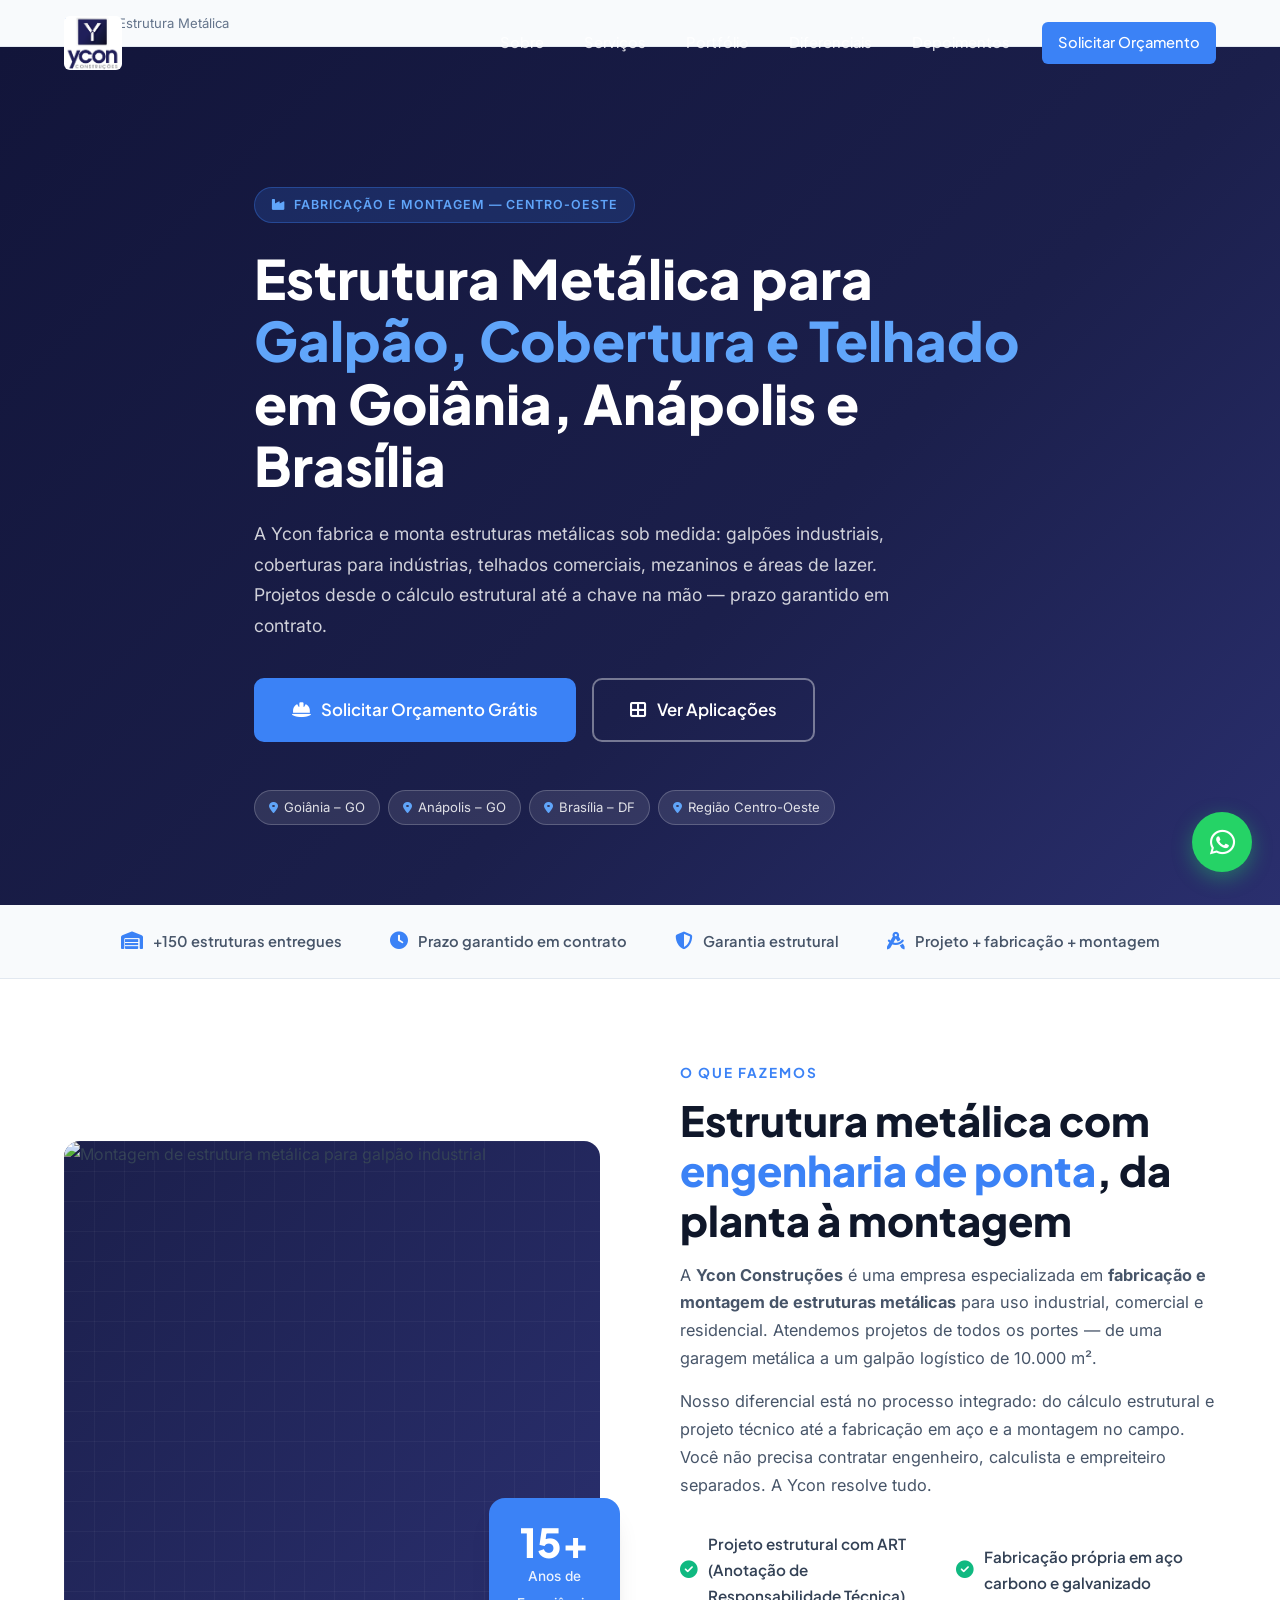
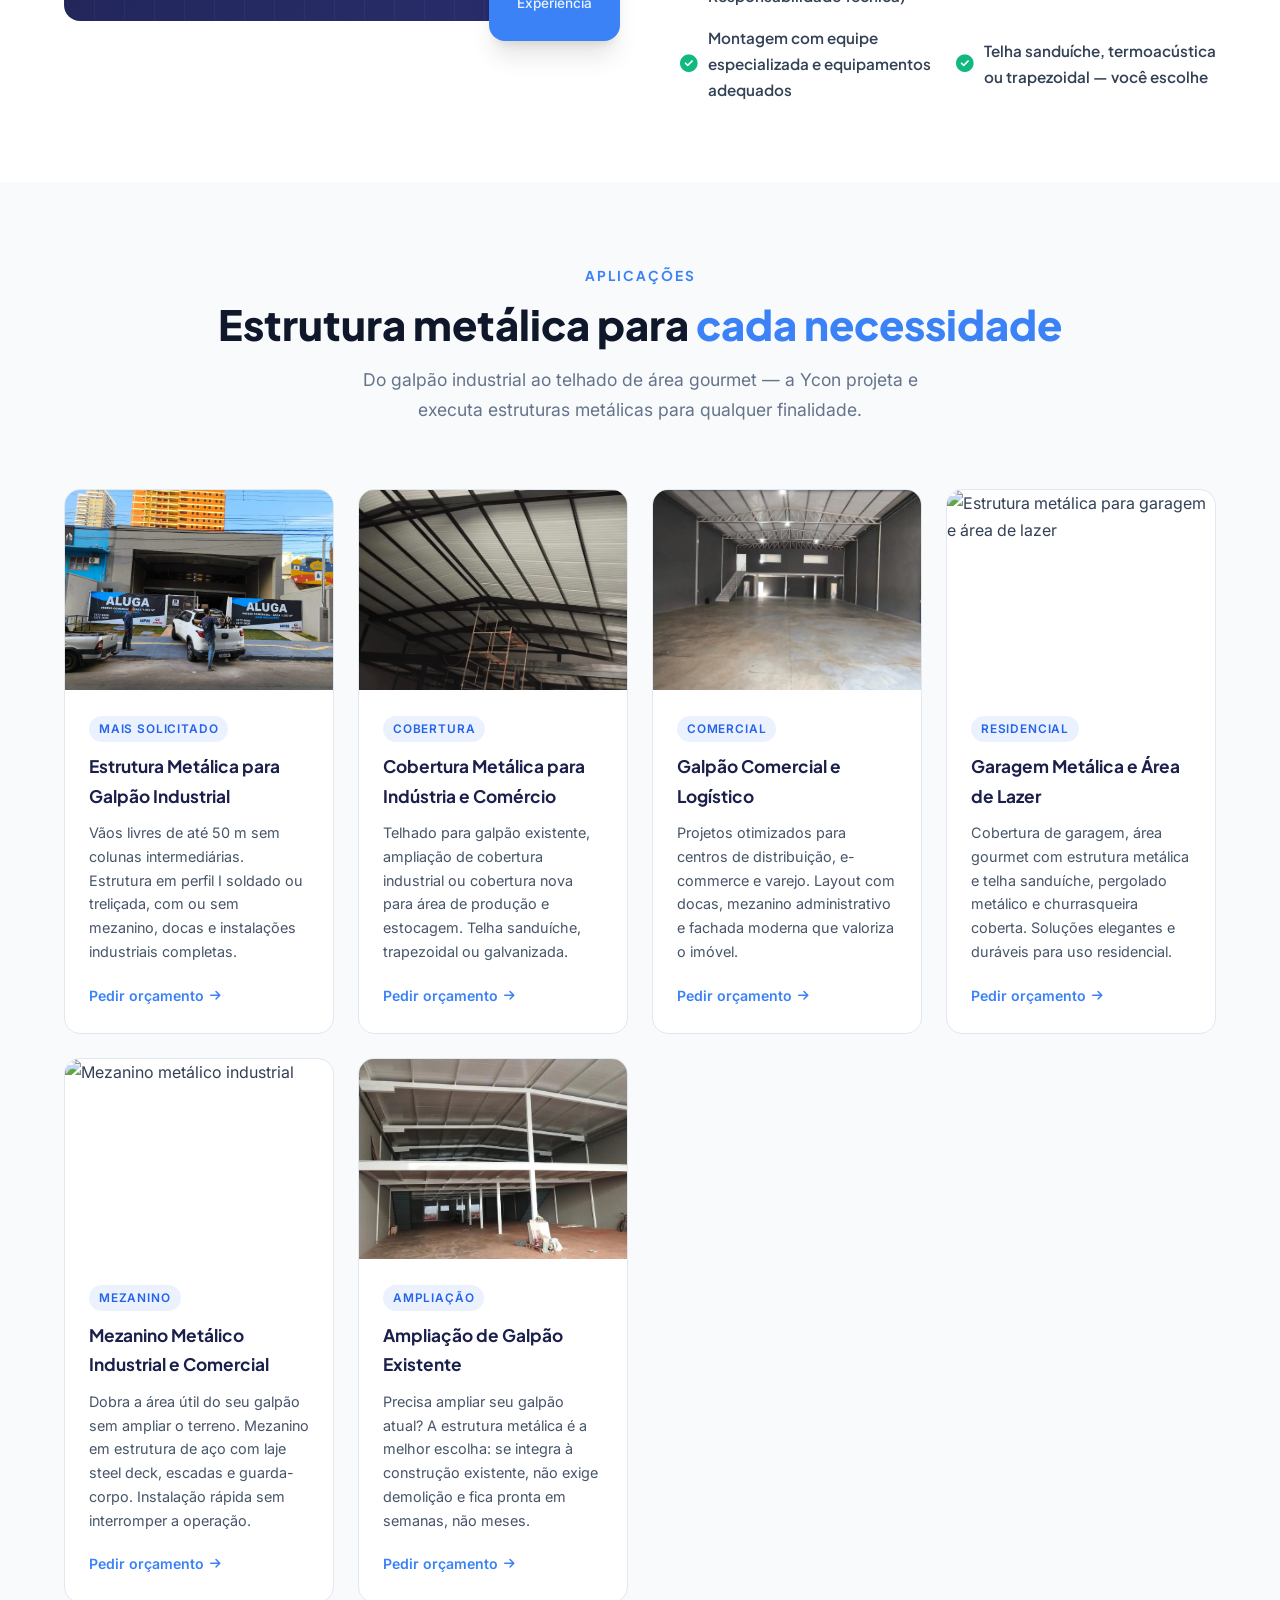
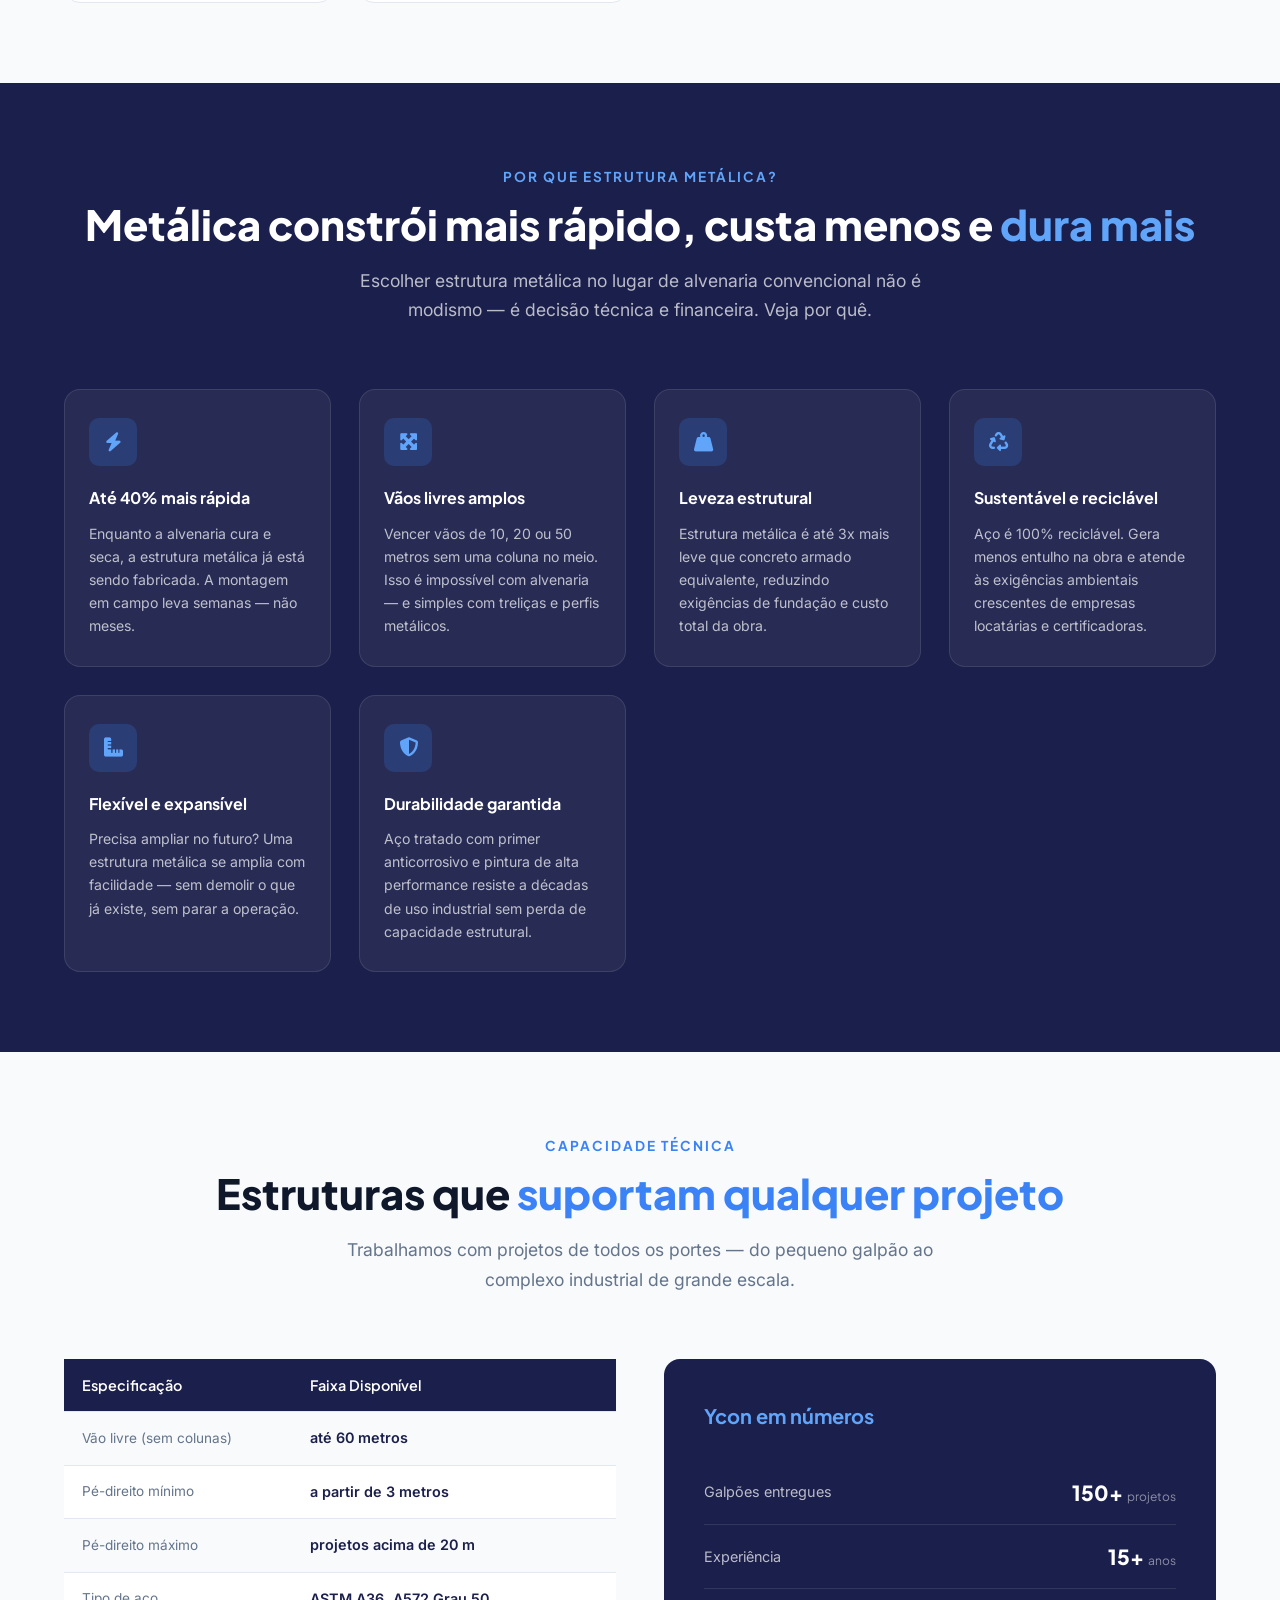
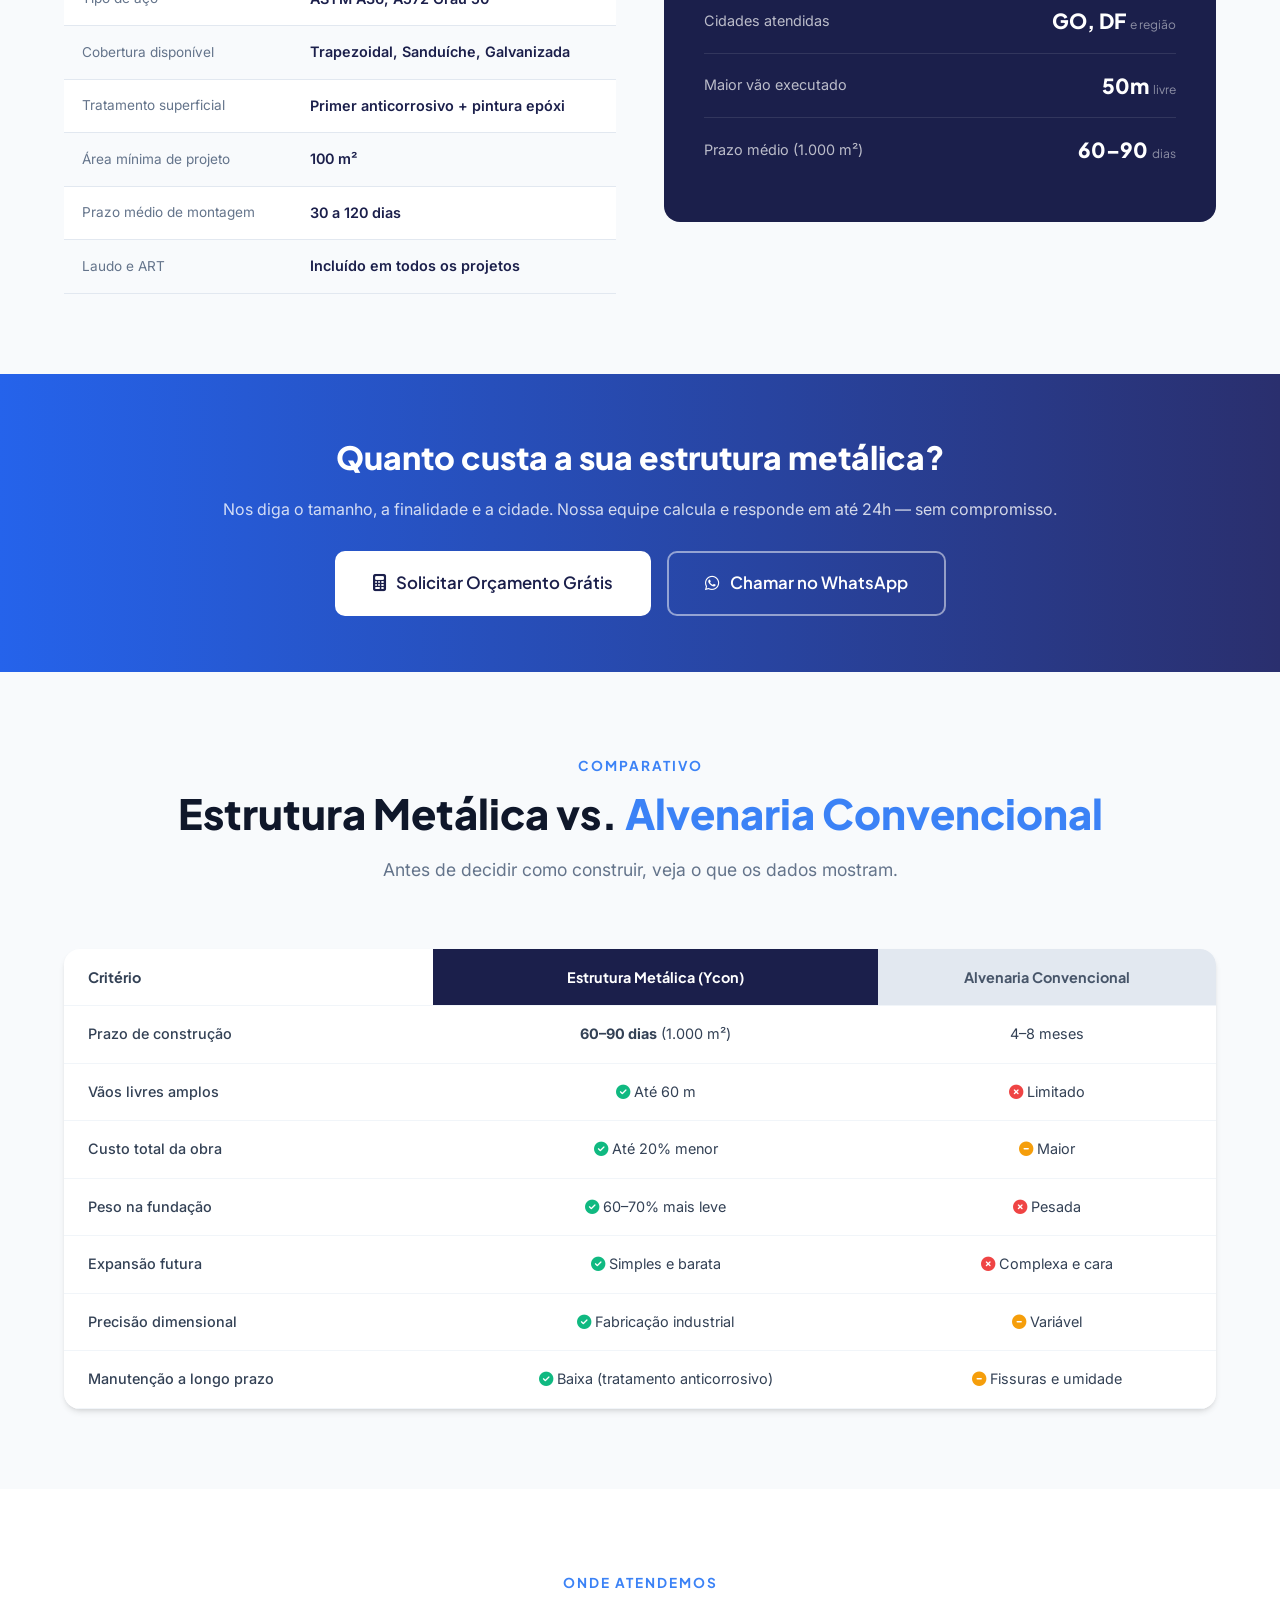
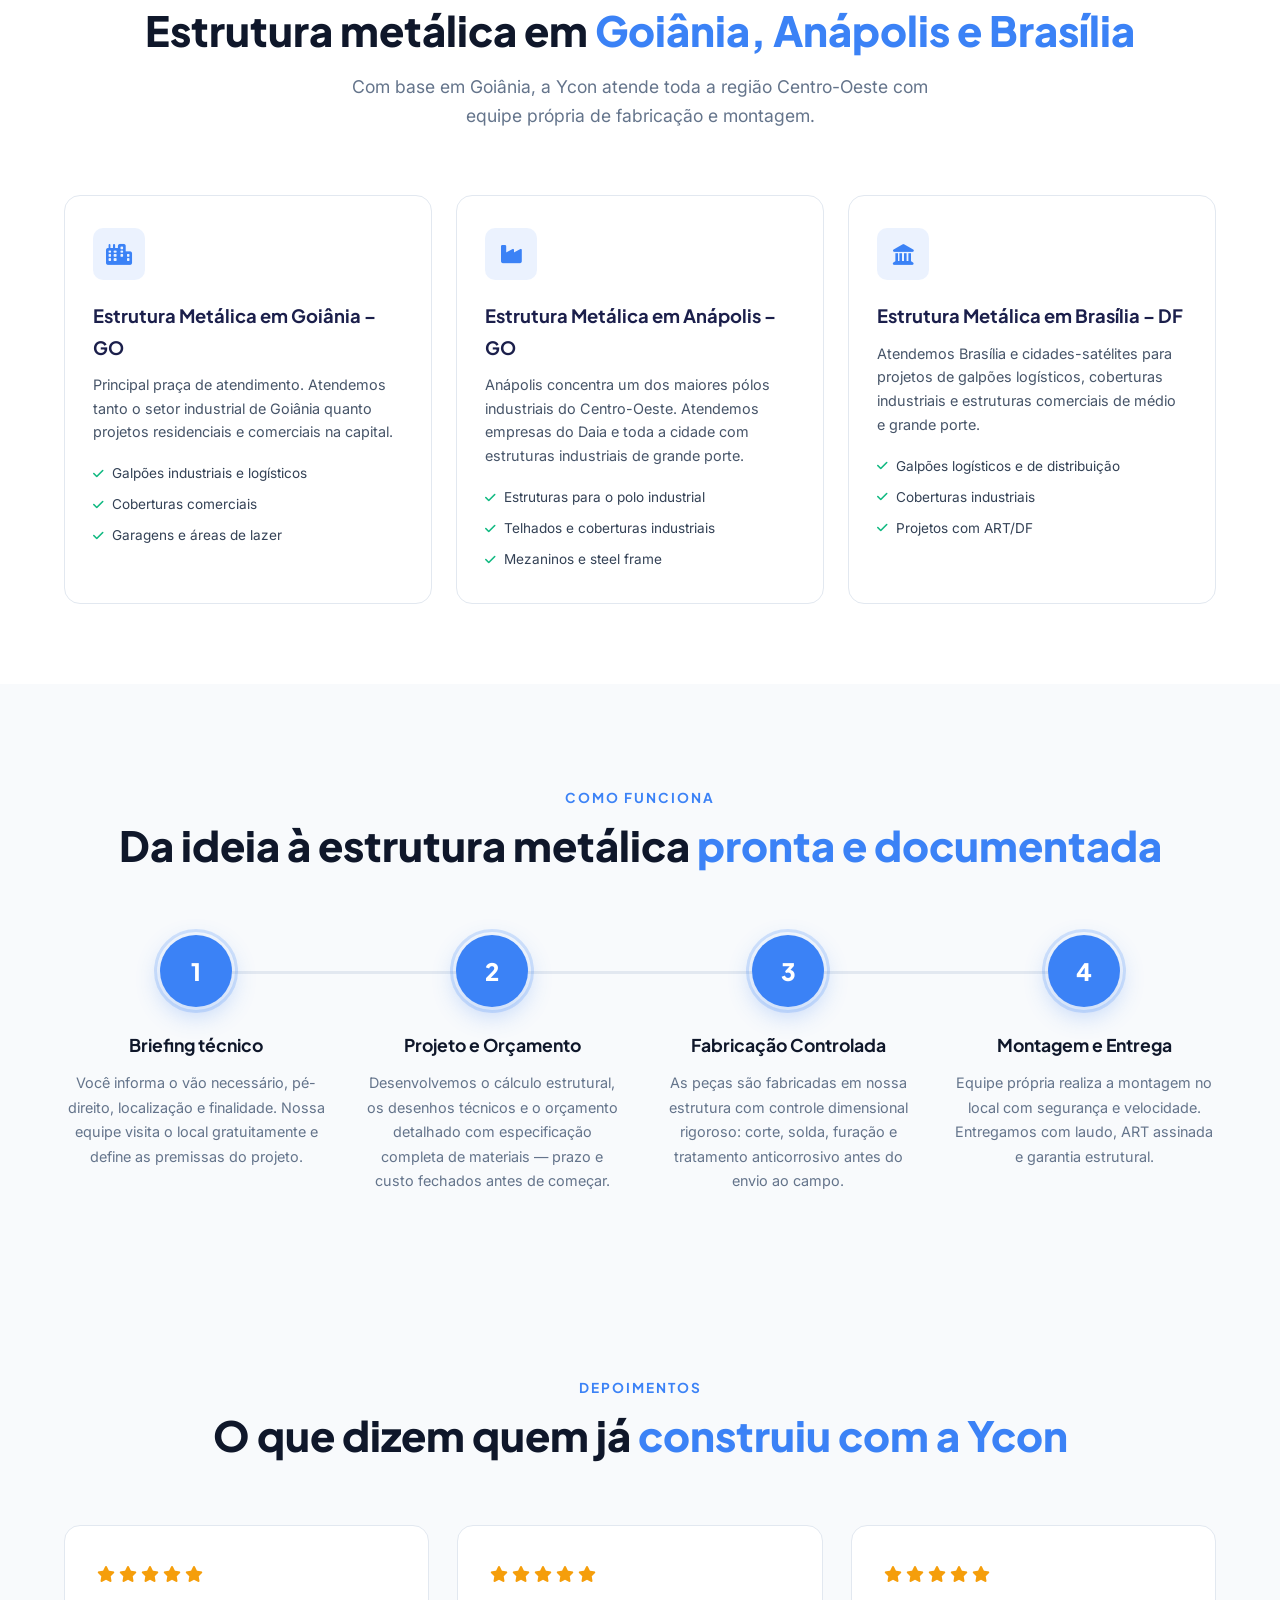
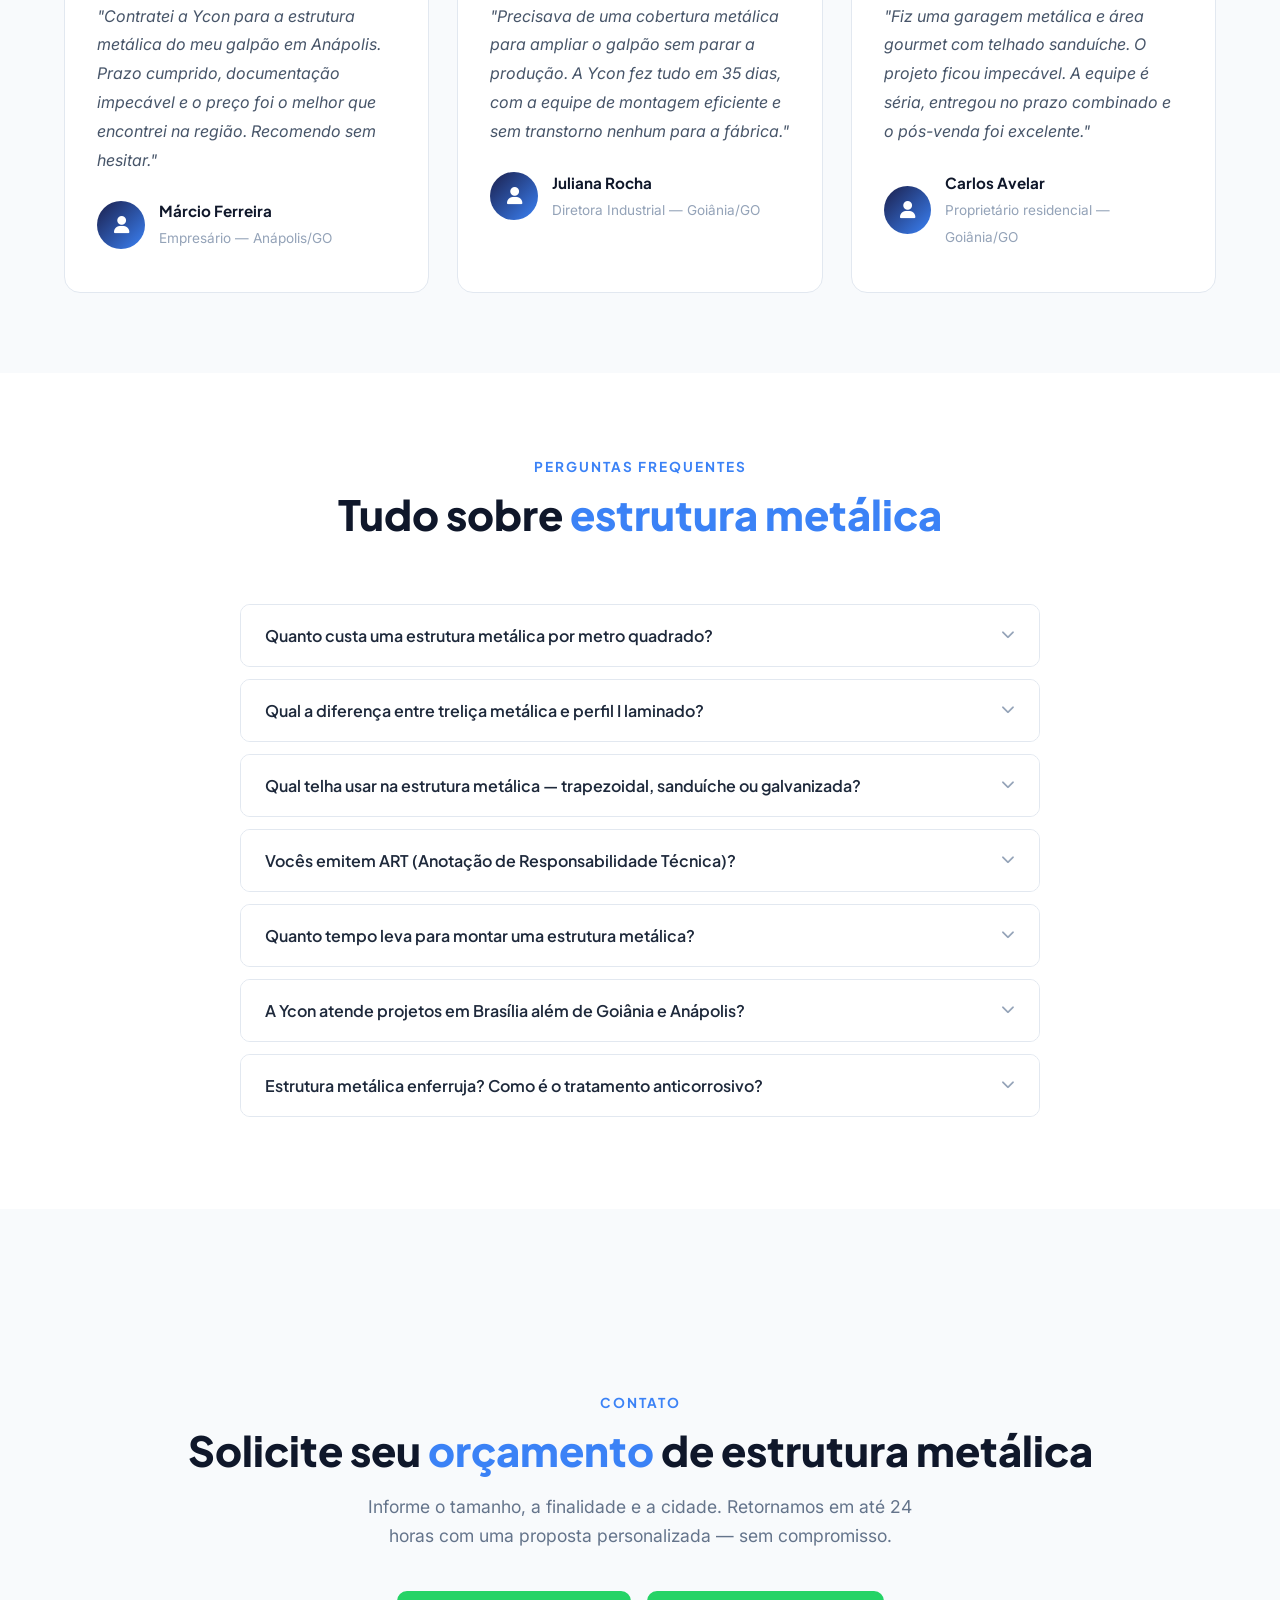
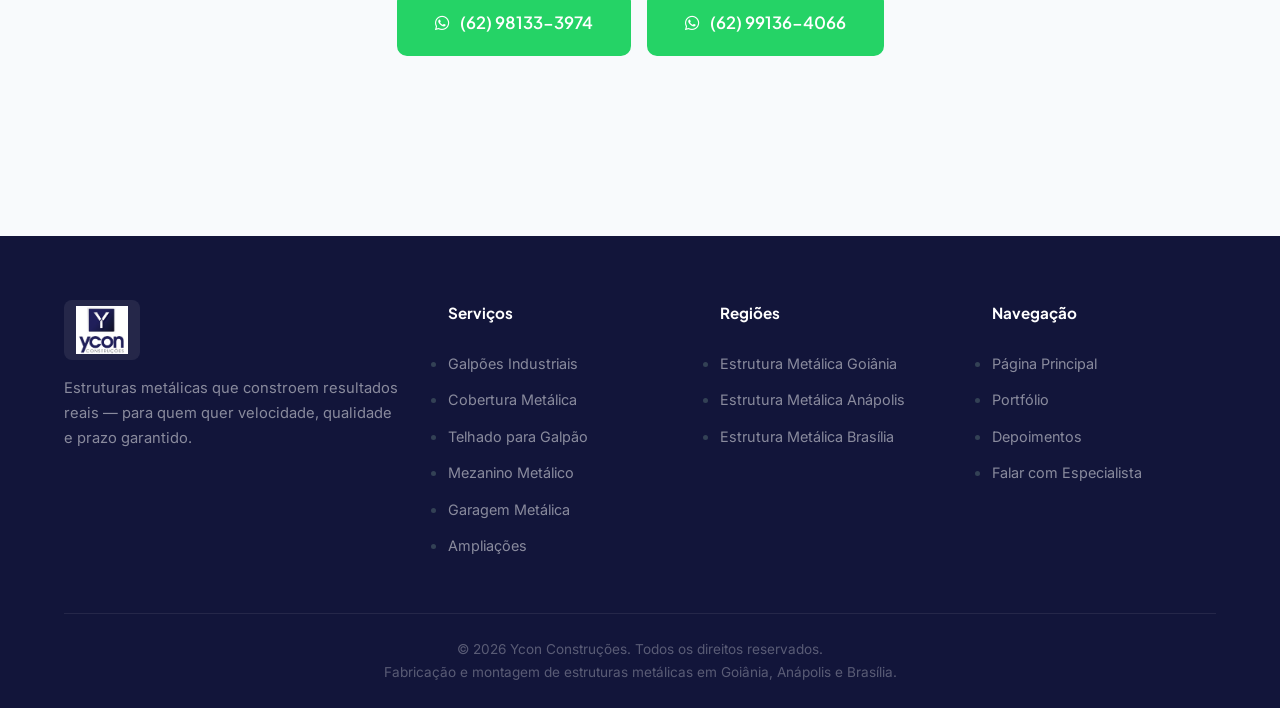
==== estruturas-metalicas.html @ 673a9446 "feat: adicionar página de estruturas metálicas otimizada para SEO/Ads e simplificar contato - Nova p" ====
<!DOCTYPE html>
<html lang="pt-BR">
<head>
  <meta charset="UTF-8">
  <meta name="viewport" content="width=device-width, initial-scale=1.0">

  <!-- SEO Primary -->
  <title>Estrutura Metálica em Goiânia e Anápolis | Galpões, Coberturas e Telhados | Ycon Construções</title>
  <meta name="description" content="Empresa especializada em estrutura metálica em Goiânia, Anápolis e Brasília. Fabricamos e montamos galpões, coberturas metálicas, telhados industriais e áreas de lazer. Orçamento grátis.">
  <meta name="keywords" content="estrutura metálica, estrutura metálica goiânia, estrutura metálica anápolis, estrutura metálica brasília, telhado para galpão, cobertura metálica, estrutura metálica galpão, estrutura metálica para cobertura, galpão de estrutura metálica, empresa de estruturas metálicas, fabricação de estruturas metálicas, steel frame goiania">
  <meta name="robots" content="index, follow">
  <link rel="canonical" href="https://yconconstrucoes.com.br/estruturas-metalicas">

  <!-- Open Graph -->
  <meta property="og:type" content="website">
  <meta property="og:title" content="Estrutura Metálica em Goiânia e Anápolis | Ycon Construções">
  <meta property="og:description" content="Especialistas em estrutura metálica para galpões, coberturas e telhados industriais. Atendemos Goiânia, Anápolis, Brasília e região. Solicite orçamento grátis.">
  <meta property="og:image" content="ycon-logo.jpeg">
  <meta property="og:locale" content="pt_BR">
  <meta property="og:url" content="https://yconconstrucoes.com.br/estruturas-metalicas">

  <!-- Schema.org LocalBusiness + Service -->
  <script type="application/ld+json">
  {
    "@context": "https://schema.org",
    "@graph": [
      {
        "@type": "LocalBusiness",
        "name": "Ycon Construções",
        "description": "Empresa especializada em fabricação e montagem de estruturas metálicas para galpões industriais, coberturas metálicas, telhados e áreas de lazer em Goiânia, Anápolis e Brasília.",
        "url": "https://yconconstrucoes.com.br",
        "telephone": "+556298133-3974",
        "email": "contato@yconconstrucoes.com.br",
        "address": {
          "@type": "PostalAddress",
          "addressLocality": "Goiânia",
          "addressRegion": "GO",
          "addressCountry": "BR"
        },
        "areaServed": ["Goiânia", "Anápolis", "Brasília", "Goiás"],
        "openingHours": "Mo-Fr 08:00-18:00",
        "sameAs": []
      },
      {
        "@type": "Service",
        "name": "Estrutura Metálica para Galpão",
        "provider": { "@type": "LocalBusiness", "name": "Ycon Construções" },
        "areaServed": ["Goiânia", "Anápolis", "Brasília"],
        "description": "Fabricação e montagem de estrutura metálica para galpões industriais, logísticos e comerciais."
      },
      {
        "@type": "FAQPage",
        "mainEntity": [
          {
            "@type": "Question",
            "name": "Quanto custa uma estrutura metálica por metro quadrado?",
            "acceptedAnswer": {
              "@type": "Answer",
              "text": "O custo varia conforme o vão livre, pé-direito, tipo de cobertura e região. Para galpões simples, o valor começa em torno de R$ 350/m², podendo chegar a R$ 800/m² para projetos com telha sanduíche, mezanino e instalações completas. Solicite um orçamento sem compromisso."
            }
          },
          {
            "@type": "Question",
            "name": "Quanto tempo leva para montar uma estrutura metálica?",
            "acceptedAnswer": {
              "@type": "Answer",
              "text": "A montagem de uma estrutura metálica é até 40% mais rápida que a alvenaria convencional. Um galpão de 1.000m² pode ficar pronto entre 60 e 90 dias, incluindo fundação, fabricação e montagem da estrutura, cobertura e instalações."
            }
          },
          {
            "@type": "Question",
            "name": "Vocês atendem Anápolis e Brasília além de Goiânia?",
            "acceptedAnswer": {
              "@type": "Answer",
              "text": "Sim. A Ycon atende Goiânia, Anápolis, Brasília e toda a região Centro-Oeste. Entre em contato para verificar a viabilidade do seu projeto."
            }
          }
        ]
      }
    ]
  }
  </script>

  <!-- Google Tag Manager -->
  <script>(function(w,d,s,l,i){w[l]=w[l]||[];w[l].push({'gtm.start':
  new Date().getTime(),event:'gtm.js'});var f=d.getElementsByTagName(s)[0],
  j=d.createElement(s),dl=l!='dataLayer'?'&l='+l:'';j.async=true;j.src=
  'https://www.googletagmanager.com/gtm.js?id='+i+dl;f.parentNode.insertBefore(j,f);
  })(window,document,'script','dataLayer','GTM-P7KS7FG7');</script>
  <!-- End Google Tag Manager -->

  <meta name="theme-color" content="#1B1F4B">
  <link rel="icon" type="image/jpeg" href="ycon-logo.jpeg">
  <link rel="apple-touch-icon" href="ycon-logo.jpeg">
  <link rel="preconnect" href="https://fonts.googleapis.com">
  <link rel="preconnect" href="https://fonts.gstatic.com" crossorigin>
  <link href="https://fonts.googleapis.com/css2?family=Inter:wght@300;400;500;600;700;800;900&family=Plus+Jakarta+Sans:wght@400;500;600;700;800&display=swap" rel="stylesheet">
  <link rel="stylesheet" href="https://cdnjs.cloudflare.com/ajax/libs/font-awesome/6.5.1/css/all.min.css">
  <link rel="stylesheet" href="styles.css">

  <style>
    /* ── Page-specific overrides ── */
    .em-hero {
      background: linear-gradient(135deg, var(--navy-dark) 0%, var(--navy) 60%, var(--navy-light) 100%);
      padding: 140px 0 80px;
      position: relative;
      overflow: hidden;
    }
    .em-hero::before {
      content: '';
      position: absolute;
      inset: 0;
      background: url('https://images.pexels.com/photos/1216589/pexels-photo-1216589.jpeg?auto=compress&cs=tinysrgb&w=1400') center/cover no-repeat;
      opacity: 0.18;
    }
    .em-hero__container {
      position: relative;
      z-index: 1;
      max-width: 820px;
    }
    .em-hero__eyebrow {
      display: inline-flex;
      align-items: center;
      gap: 8px;
      background: rgba(59,130,246,0.18);
      border: 1px solid rgba(59,130,246,0.35);
      color: var(--accent-light);
      font-size: 0.78rem;
      font-weight: 600;
      letter-spacing: 0.08em;
      text-transform: uppercase;
      padding: 6px 16px;
      border-radius: 100px;
      margin-bottom: 24px;
    }
    .em-hero__title {
      font-family: var(--font-primary);
      font-size: clamp(2rem, 5vw, 3.4rem);
      font-weight: 800;
      color: var(--white);
      line-height: 1.15;
      margin-bottom: 22px;
    }
    .em-hero__title .accent { color: var(--accent-light); }
    .em-hero__sub {
      font-size: 1.1rem;
      color: rgba(255,255,255,0.8);
      max-width: 640px;
      margin-bottom: 36px;
      line-height: 1.75;
    }
    .em-hero__actions { display: flex; gap: 16px; flex-wrap: wrap; margin-bottom: 48px; }
    .em-hero__geo {
      display: flex;
      gap: 8px;
      flex-wrap: wrap;
    }
    .em-hero__geo-tag {
      display: inline-flex;
      align-items: center;
      gap: 6px;
      background: rgba(255,255,255,0.1);
      border: 1px solid rgba(255,255,255,0.2);
      color: rgba(255,255,255,0.85);
      font-size: 0.82rem;
      padding: 5px 14px;
      border-radius: 100px;
    }
    .em-hero__geo-tag i { color: var(--accent-light); font-size: 0.75rem; }

    /* Breadcrumb */
    .breadcrumb {
      background: var(--gray-50);
      border-bottom: 1px solid var(--gray-200);
      padding: 12px 0;
    }
    .breadcrumb__list {
      display: flex;
      align-items: center;
      gap: 8px;
      list-style: none;
      font-size: 0.82rem;
      color: var(--gray-500);
    }
    .breadcrumb__list a { color: var(--accent); }
    .breadcrumb__list li:not(:last-child)::after {
      content: '/';
      margin-left: 8px;
      color: var(--gray-300);
    }

    /* Applications grid */
    .em-apps__grid {
      display: grid;
      grid-template-columns: repeat(auto-fit, minmax(260px, 1fr));
      gap: 24px;
      margin-top: 48px;
    }
    .em-app-card {
      background: var(--white);
      border: 1px solid var(--gray-200);
      border-radius: var(--radius-lg);
      overflow: hidden;
      transition: box-shadow var(--transition), transform var(--transition);
    }
    .em-app-card:hover {
      box-shadow: var(--shadow-xl);
      transform: translateY(-4px);
    }
    .em-app-card__img {
      height: 200px;
      overflow: hidden;
    }
    .em-app-card__img img {
      width: 100%;
      height: 100%;
      object-fit: cover;
      transition: transform 0.5s ease;
    }
    .em-app-card:hover .em-app-card__img img { transform: scale(1.06); }
    .em-app-card__body { padding: 24px; }
    .em-app-card__tag {
      display: inline-block;
      background: rgba(59,130,246,0.1);
      color: var(--accent-dark);
      font-size: 0.74rem;
      font-weight: 600;
      text-transform: uppercase;
      letter-spacing: 0.07em;
      padding: 3px 10px;
      border-radius: 100px;
      margin-bottom: 10px;
    }
    .em-app-card__title {
      font-family: var(--font-primary);
      font-size: 1.08rem;
      font-weight: 700;
      color: var(--navy);
      margin-bottom: 10px;
    }
    .em-app-card__text { font-size: 0.9rem; color: var(--gray-600); line-height: 1.65; margin-bottom: 18px; }
    .em-app-card__link {
      display: inline-flex;
      align-items: center;
      gap: 6px;
      font-size: 0.88rem;
      font-weight: 600;
      color: var(--accent);
    }
    .em-app-card__link i { font-size: 0.75rem; transition: transform var(--transition); }
    .em-app-card:hover .em-app-card__link i { transform: translateX(4px); }

    /* Specs table */
    .em-specs {
      background: var(--gray-50);
      padding: 80px 0;
    }
    .em-specs__grid {
      display: grid;
      grid-template-columns: 1fr 1fr;
      gap: 48px;
      align-items: start;
      margin-top: 48px;
    }
    @media (max-width: 768px) { .em-specs__grid { grid-template-columns: 1fr; } }
    .em-specs__table { width: 100%; border-collapse: collapse; }
    .em-specs__table th, .em-specs__table td {
      text-align: left;
      padding: 14px 18px;
      font-size: 0.9rem;
      border-bottom: 1px solid var(--gray-200);
    }
    .em-specs__table th {
      background: var(--navy);
      color: var(--white);
      font-family: var(--font-primary);
      font-weight: 600;
    }
    .em-specs__table tr:nth-child(even) td { background: var(--white); }
    .em-specs__table td:first-child { color: var(--gray-500); font-size: 0.85rem; }
    .em-specs__table td:last-child { font-weight: 600; color: var(--navy); }
    .em-specs__visual {
      background: var(--navy);
      border-radius: var(--radius-lg);
      padding: 40px;
      color: var(--white);
    }
    .em-specs__visual-title {
      font-family: var(--font-primary);
      font-size: 1.25rem;
      font-weight: 700;
      margin-bottom: 28px;
      color: var(--accent-light);
    }
    .em-specs__stat-row {
      display: flex;
      align-items: center;
      justify-content: space-between;
      padding: 14px 0;
      border-bottom: 1px solid rgba(255,255,255,0.1);
    }
    .em-specs__stat-row:last-child { border-bottom: none; }
    .em-specs__stat-label { font-size: 0.9rem; color: rgba(255,255,255,0.7); }
    .em-specs__stat-value { font-family: var(--font-primary); font-size: 1.3rem; font-weight: 800; color: var(--white); }
    .em-specs__stat-value span { font-size: 0.75rem; font-weight: 400; color: rgba(255,255,255,0.5); }

    /* Geo section */
    .em-geo {
      padding: 80px 0;
    }
    .em-geo__grid {
      display: grid;
      grid-template-columns: repeat(3, 1fr);
      gap: 24px;
      margin-top: 48px;
    }
    @media (max-width: 768px) {
      .em-geo__grid { grid-template-columns: 1fr; }
    }
    .em-geo-card {
      background: var(--white);
      border: 1px solid var(--gray-200);
      border-radius: var(--radius-lg);
      padding: 32px 28px;
      transition: box-shadow var(--transition), border-color var(--transition);
    }
    .em-geo-card:hover { box-shadow: var(--shadow-lg); border-color: var(--accent); }
    .em-geo-card__icon {
      width: 52px;
      height: 52px;
      background: rgba(59,130,246,0.1);
      border-radius: var(--radius-md);
      display: flex;
      align-items: center;
      justify-content: center;
      margin-bottom: 20px;
    }
    .em-geo-card__icon i { font-size: 1.3rem; color: var(--accent); }
    .em-geo-card__city {
      font-family: var(--font-primary);
      font-size: 1.15rem;
      font-weight: 700;
      color: var(--navy);
      margin-bottom: 10px;
    }
    .em-geo-card__text { font-size: 0.9rem; color: var(--gray-600); line-height: 1.65; }
    .em-geo-card__services {
      margin-top: 18px;
      display: flex;
      flex-direction: column;
      gap: 8px;
    }
    .em-geo-card__service {
      display: flex;
      align-items: center;
      gap: 8px;
      font-size: 0.85rem;
      color: var(--gray-700);
    }
    .em-geo-card__service i { color: var(--success); font-size: 0.75rem; }

    /* Why metal section */
    .em-why {
      background: var(--navy);
      padding: 80px 0;
      color: var(--white);
    }
    .em-why .section-title { color: var(--white); }
    .em-why .section-label { color: var(--accent-light); }
    .em-why__grid {
      display: grid;
      grid-template-columns: repeat(auto-fit, minmax(220px, 1fr));
      gap: 28px;
      margin-top: 48px;
    }
    .em-why-item {
      background: rgba(255,255,255,0.06);
      border: 1px solid rgba(255,255,255,0.1);
      border-radius: var(--radius-lg);
      padding: 28px 24px;
      transition: background var(--transition);
    }
    .em-why-item:hover { background: rgba(255,255,255,0.1); }
    .em-why-item__icon {
      width: 48px;
      height: 48px;
      background: rgba(59,130,246,0.2);
      border-radius: var(--radius-md);
      display: flex;
      align-items: center;
      justify-content: center;
      margin-bottom: 18px;
    }
    .em-why-item__icon i { color: var(--accent-light); font-size: 1.2rem; }
    .em-why-item__title { font-family: var(--font-primary); font-size: 1rem; font-weight: 700; margin-bottom: 10px; color: var(--white); }
    .em-why-item__text { font-size: 0.88rem; color: rgba(255,255,255,0.7); line-height: 1.65; }

    /* Comparison */
    .em-compare {
      padding: 80px 0;
      background: var(--gray-50);
    }
    .em-compare__table-wrap { overflow-x: auto; margin-top: 48px; border-radius: var(--radius-lg); box-shadow: var(--shadow-md); }
    .em-compare__table { width: 100%; border-collapse: collapse; background: var(--white); }
    .em-compare__table th, .em-compare__table td {
      padding: 16px 24px;
      text-align: center;
      border-bottom: 1px solid var(--gray-100);
      font-size: 0.9rem;
    }
    .em-compare__table th { font-family: var(--font-primary); font-weight: 700; }
    .em-compare__table td:first-child { text-align: left; font-weight: 500; color: var(--gray-700); }
    .em-compare__table thead th:nth-child(2) { background: var(--navy); color: var(--white); }
    .em-compare__table thead th:nth-child(3) { background: var(--gray-200); color: var(--gray-600); }
    .em-compare__table tbody tr:hover td { background: var(--gray-50); }
    .icon-yes { color: var(--success); }
    .icon-no { color: #EF4444; }
    .icon-partial { color: var(--warning); }

    /* FAQ page-specific */
    .em-faq { padding: 80px 0; }

    /* Inline CTA band */
    .em-cta-mid {
      background: linear-gradient(90deg, var(--accent-dark), var(--navy-light));
      padding: 56px 0;
      text-align: center;
    }
    .em-cta-mid__title {
      font-family: var(--font-primary);
      font-size: clamp(1.4rem, 3vw, 2rem);
      font-weight: 800;
      color: var(--white);
      margin-bottom: 12px;
    }
    .em-cta-mid__sub { color: rgba(255,255,255,0.8); font-size: 1rem; margin-bottom: 28px; }
    .em-cta-mid__actions { display: flex; gap: 16px; justify-content: center; flex-wrap: wrap; }
  </style>
</head>
<body>
  <!-- Google Tag Manager (noscript) -->
  <noscript><iframe src="https://www.googletagmanager.com/ns.html?id=GTM-P7KS7FG7"
  height="0" width="0" style="display:none;visibility:hidden"></iframe></noscript>

  <!-- Header -->
  <header class="header" id="header">
    <div class="container header__container">
      <a href="index.html" class="header__logo">
        <img src="ycon-logo.jpeg" alt="Ycon Construções" class="header__logo-img">
      </a>
      <nav class="header__nav" id="nav">
        <a href="index.html#sobre" class="header__link">Sobre</a>
        <a href="index.html#servicos" class="header__link">Serviços</a>
        <a href="index.html#portfolio" class="header__link">Portfólio</a>
        <a href="index.html#diferenciais" class="header__link">Diferenciais</a>
        <a href="index.html#depoimentos" class="header__link">Depoimentos</a>
        <a href="#contato" class="header__link header__link--cta">Solicitar Orçamento</a>
      </nav>
      <button class="header__menu-btn" id="menuBtn" aria-label="Abrir menu">
        <span></span><span></span><span></span>
      </button>
    </div>
  </header>

  <!-- Breadcrumb -->
  <nav class="breadcrumb" aria-label="Navegação estrutural">
    <div class="container">
      <ol class="breadcrumb__list">
        <li><a href="index.html">Início</a></li>
        <li>Estrutura Metálica</li>
      </ol>
    </div>
  </nav>

  <!-- Hero -->
  <section class="em-hero">
    <div class="container em-hero__container">
      <span class="em-hero__eyebrow">
        <i class="fas fa-industry"></i>
        Fabricação e Montagem — Centro-Oeste
      </span>
      <h1 class="em-hero__title">
        Estrutura Metálica para <span class="accent">Galpão, Cobertura e Telhado</span> em Goiânia, Anápolis e Brasília
      </h1>
      <p class="em-hero__sub">
        A Ycon fabrica e monta estruturas metálicas sob medida: galpões industriais, coberturas para indústrias, telhados comerciais, mezaninos e áreas de lazer. Projetos desde o cálculo estrutural até a chave na mão — prazo garantido em contrato.
      </p>
      <div class="em-hero__actions">
        <a href="#contato" class="btn btn--primary btn--lg">
          <i class="fas fa-hard-hat"></i> Solicitar Orçamento Grátis
        </a>
        <a href="#aplicacoes" class="btn btn--outline btn--lg" style="border-color:rgba(255,255,255,0.4);color:#fff;">
          <i class="fas fa-th-large"></i> Ver Aplicações
        </a>
      </div>
      <div class="em-hero__geo">
        <span class="em-hero__geo-tag"><i class="fas fa-map-marker-alt"></i> Goiânia – GO</span>
        <span class="em-hero__geo-tag"><i class="fas fa-map-marker-alt"></i> Anápolis – GO</span>
        <span class="em-hero__geo-tag"><i class="fas fa-map-marker-alt"></i> Brasília – DF</span>
        <span class="em-hero__geo-tag"><i class="fas fa-map-marker-alt"></i> Região Centro-Oeste</span>
      </div>
    </div>
  </section>

  <!-- Proof bar -->
  <section class="proof-bar">
    <div class="container">
      <div class="proof-bar__content">
        <div class="proof-bar__item">
          <i class="fas fa-warehouse"></i>
          <span>+150 estruturas entregues</span>
        </div>
        <div class="proof-bar__item">
          <i class="fas fa-clock"></i>
          <span>Prazo garantido em contrato</span>
        </div>
        <div class="proof-bar__item">
          <i class="fas fa-shield-alt"></i>
          <span>Garantia estrutural</span>
        </div>
        <div class="proof-bar__item">
          <i class="fas fa-drafting-compass"></i>
          <span>Projeto + fabricação + montagem</span>
        </div>
      </div>
    </div>
  </section>

  <!-- Intro editorial -->
  <section class="about" id="sobre-estrutura" style="padding: 80px 0;">
    <div class="container about__container">
      <div class="about__image">
        <div class="about__image-wrapper">
          <div class="about__image-placeholder">
            <img
              src="https://images.pexels.com/photos/2760241/pexels-photo-2760241.jpeg?auto=compress&cs=tinysrgb&w=800"
              alt="Montagem de estrutura metálica para galpão industrial"
              class="about__real-img"
              loading="lazy"
            >
          </div>
          <div class="about__experience-badge">
            <strong>15+</strong>
            <span>Anos de<br>Experiência</span>
          </div>
        </div>
      </div>
      <div class="about__content">
        <span class="section-label">O que fazemos</span>
        <h2 class="section-title">Estrutura metálica com <span class="text-accent">engenharia de ponta</span>, da planta à montagem</h2>
        <p class="about__text">
          A <strong>Ycon Construções</strong> é uma empresa especializada em <strong>fabricação e montagem de estruturas metálicas</strong> para uso industrial, comercial e residencial. Atendemos projetos de todos os portes — de uma garagem metálica a um galpão logístico de 10.000 m².
        </p>
        <p class="about__text">
          Nosso diferencial está no processo integrado: do cálculo estrutural e projeto técnico até a fabricação em aço e a montagem no campo. Você não precisa contratar engenheiro, calculista e empreiteiro separados. A Ycon resolve tudo.
        </p>
        <div class="about__features">
          <div class="about__feature">
            <i class="fas fa-check-circle"></i>
            <span>Projeto estrutural com ART (Anotação de Responsabilidade Técnica)</span>
          </div>
          <div class="about__feature">
            <i class="fas fa-check-circle"></i>
            <span>Fabricação própria em aço carbono e galvanizado</span>
          </div>
          <div class="about__feature">
            <i class="fas fa-check-circle"></i>
            <span>Montagem com equipe especializada e equipamentos adequados</span>
          </div>
          <div class="about__feature">
            <i class="fas fa-check-circle"></i>
            <span>Telha sanduíche, termoacústica ou trapezoidal — você escolhe</span>
          </div>
        </div>
      </div>
    </div>
  </section>

  <!-- Applications -->
  <section id="aplicacoes" style="padding: 80px 0; background: var(--gray-50);">
    <div class="container">
      <div class="section-header">
        <span class="section-label">Aplicações</span>
        <h2 class="section-title">Estrutura metálica para <span class="text-accent">cada necessidade</span></h2>
        <p class="section-subtitle">Do galpão industrial ao telhado de área gourmet — a Ycon projeta e executa estruturas metálicas para qualquer finalidade.</p>
      </div>
      <div class="em-apps__grid">

        <article class="em-app-card">
          <div class="em-app-card__img">
            <img
              src="Imagens Obras/WhatsApp-Image-2026-04-16-at-16.19.30-_1_.webp"
              alt="Estrutura metálica para galpão industrial"
              loading="lazy"
            >
          </div>
          <div class="em-app-card__body">
            <span class="em-app-card__tag">Mais Solicitado</span>
            <h3 class="em-app-card__title">Estrutura Metálica para Galpão Industrial</h3>
            <p class="em-app-card__text">Vãos livres de até 50 m sem colunas intermediárias. Estrutura em perfil I soldado ou treliçada, com ou sem mezanino, docas e instalações industriais completas.</p>
            <a href="#contato" class="em-app-card__link">Pedir orçamento <i class="fas fa-arrow-right"></i></a>
          </div>
        </article>

        <article class="em-app-card">
          <div class="em-app-card__img">
            <img
              src="Imagens Obras/WhatsApp-Image-2026-04-16-at-16.27.30.webp"
              alt="Cobertura metálica industrial com telha sanduíche"
              loading="lazy"
            >
          </div>
          <div class="em-app-card__body">
            <span class="em-app-card__tag">Cobertura</span>
            <h3 class="em-app-card__title">Cobertura Metálica para Indústria e Comércio</h3>
            <p class="em-app-card__text">Telhado para galpão existente, ampliação de cobertura industrial ou cobertura nova para área de produção e estocagem. Telha sanduíche, trapezoidal ou galvanizada.</p>
            <a href="#contato" class="em-app-card__link">Pedir orçamento <i class="fas fa-arrow-right"></i></a>
          </div>
        </article>

        <article class="em-app-card">
          <div class="em-app-card__img">
            <img
              src="Imagens Obras/WhatsApp-Image-2026-04-16-at-16.21.41-_1_.webp"
              alt="Estrutura metálica para galpão comercial"
              loading="lazy"
            >
          </div>
          <div class="em-app-card__body">
            <span class="em-app-card__tag">Comercial</span>
            <h3 class="em-app-card__title">Galpão Comercial e Logístico</h3>
            <p class="em-app-card__text">Projetos otimizados para centros de distribuição, e-commerce e varejo. Layout com docas, mezanino administrativo e fachada moderna que valoriza o imóvel.</p>
            <a href="#contato" class="em-app-card__link">Pedir orçamento <i class="fas fa-arrow-right"></i></a>
          </div>
        </article>

        <article class="em-app-card">
          <div class="em-app-card__img">
            <img
              src="https://images.pexels.com/photos/1267338/pexels-photo-1267338.jpeg?auto=compress&cs=tinysrgb&w=600"
              alt="Estrutura metálica para garagem e área de lazer"
              loading="lazy"
            >
          </div>
          <div class="em-app-card__body">
            <span class="em-app-card__tag">Residencial</span>
            <h3 class="em-app-card__title">Garagem Metálica e Área de Lazer</h3>
            <p class="em-app-card__text">Cobertura de garagem, área gourmet com estrutura metálica e telha sanduíche, pergolado metálico e churrasqueira coberta. Soluções elegantes e duráveis para uso residencial.</p>
            <a href="#contato" class="em-app-card__link">Pedir orçamento <i class="fas fa-arrow-right"></i></a>
          </div>
        </article>

        <article class="em-app-card">
          <div class="em-app-card__img">
            <img
              src="https://images.pexels.com/photos/323705/pexels-photo-323705.jpeg?auto=compress&cs=tinysrgb&w=600"
              alt="Mezanino metálico industrial"
              loading="lazy"
            >
          </div>
          <div class="em-app-card__body">
            <span class="em-app-card__tag">Mezanino</span>
            <h3 class="em-app-card__title">Mezanino Metálico Industrial e Comercial</h3>
            <p class="em-app-card__text">Dobra a área útil do seu galpão sem ampliar o terreno. Mezanino em estrutura de aço com laje steel deck, escadas e guarda-corpo. Instalação rápida sem interromper a operação.</p>
            <a href="#contato" class="em-app-card__link">Pedir orçamento <i class="fas fa-arrow-right"></i></a>
          </div>
        </article>

        <article class="em-app-card">
          <div class="em-app-card__img">
            <img
              src="Imagens Obras/WhatsApp-Image-2026-04-16-at-16.27.54.webp"
              alt="Ampliação e reforma de estrutura metálica existente"
              loading="lazy"
            >
          </div>
          <div class="em-app-card__body">
            <span class="em-app-card__tag">Ampliação</span>
            <h3 class="em-app-card__title">Ampliação de Galpão Existente</h3>
            <p class="em-app-card__text">Precisa ampliar seu galpão atual? A estrutura metálica é a melhor escolha: se integra à construção existente, não exige demolição e fica pronta em semanas, não meses.</p>
            <a href="#contato" class="em-app-card__link">Pedir orçamento <i class="fas fa-arrow-right"></i></a>
          </div>
        </article>

      </div>
    </div>
  </section>

  <!-- Why metal section -->
  <section class="em-why">
    <div class="container">
      <div class="section-header">
        <span class="section-label">Por que estrutura metálica?</span>
        <h2 class="section-title" style="color:var(--white);">Metálica constrói mais rápido, custa menos e <span style="color:var(--accent-light);">dura mais</span></h2>
        <p class="section-subtitle" style="color:rgba(255,255,255,0.7);">Escolher estrutura metálica no lugar de alvenaria convencional não é modismo — é decisão técnica e financeira. Veja por quê.</p>
      </div>
      <div class="em-why__grid">
        <div class="em-why-item">
          <div class="em-why-item__icon"><i class="fas fa-bolt"></i></div>
          <h3 class="em-why-item__title">Até 40% mais rápida</h3>
          <p class="em-why-item__text">Enquanto a alvenaria cura e seca, a estrutura metálica já está sendo fabricada. A montagem em campo leva semanas — não meses.</p>
        </div>
        <div class="em-why-item">
          <div class="em-why-item__icon"><i class="fas fa-expand-arrows-alt"></i></div>
          <h3 class="em-why-item__title">Vãos livres amplos</h3>
          <p class="em-why-item__text">Vencer vãos de 10, 20 ou 50 metros sem uma coluna no meio. Isso é impossível com alvenaria — e simples com treliças e perfis metálicos.</p>
        </div>
        <div class="em-why-item">
          <div class="em-why-item__icon"><i class="fas fa-weight-hanging"></i></div>
          <h3 class="em-why-item__title">Leveza estrutural</h3>
          <p class="em-why-item__text">Estrutura metálica é até 3x mais leve que concreto armado equivalente, reduzindo exigências de fundação e custo total da obra.</p>
        </div>
        <div class="em-why-item">
          <div class="em-why-item__icon"><i class="fas fa-recycle"></i></div>
          <h3 class="em-why-item__title">Sustentável e reciclável</h3>
          <p class="em-why-item__text">Aço é 100% reciclável. Gera menos entulho na obra e atende às exigências ambientais crescentes de empresas locatárias e certificadoras.</p>
        </div>
        <div class="em-why-item">
          <div class="em-why-item__icon"><i class="fas fa-ruler-combined"></i></div>
          <h3 class="em-why-item__title">Flexível e expansível</h3>
          <p class="em-why-item__text">Precisa ampliar no futuro? Uma estrutura metálica se amplia com facilidade — sem demolir o que já existe, sem parar a operação.</p>
        </div>
        <div class="em-why-item">
          <div class="em-why-item__icon"><i class="fas fa-shield-alt"></i></div>
          <h3 class="em-why-item__title">Durabilidade garantida</h3>
          <p class="em-why-item__text">Aço tratado com primer anticorrosivo e pintura de alta performance resiste a décadas de uso industrial sem perda de capacidade estrutural.</p>
        </div>
      </div>
    </div>
  </section>

  <!-- Specs & Numbers -->
  <section class="em-specs">
    <div class="container">
      <div class="section-header">
        <span class="section-label">Capacidade Técnica</span>
        <h2 class="section-title">Estruturas que <span class="text-accent">suportam qualquer projeto</span></h2>
        <p class="section-subtitle">Trabalhamos com projetos de todos os portes — do pequeno galpão ao complexo industrial de grande escala.</p>
      </div>
      <div class="em-specs__grid">
        <table class="em-specs__table">
          <thead>
            <tr>
              <th>Especificação</th>
              <th>Faixa Disponível</th>
            </tr>
          </thead>
          <tbody>
            <tr><td>Vão livre (sem colunas)</td><td>até 60 metros</td></tr>
            <tr><td>Pé-direito mínimo</td><td>a partir de 3 metros</td></tr>
            <tr><td>Pé-direito máximo</td><td>projetos acima de 20 m</td></tr>
            <tr><td>Tipo de aço</td><td>ASTM A36, A572 Grau 50</td></tr>
            <tr><td>Cobertura disponível</td><td>Trapezoidal, Sanduíche, Galvanizada</td></tr>
            <tr><td>Tratamento superficial</td><td>Primer anticorrosivo + pintura epóxi</td></tr>
            <tr><td>Área mínima de projeto</td><td>100 m²</td></tr>
            <tr><td>Prazo médio de montagem</td><td>30 a 120 dias</td></tr>
            <tr><td>Laudo e ART</td><td>Incluído em todos os projetos</td></tr>
          </tbody>
        </table>
        <div class="em-specs__visual">
          <div class="em-specs__visual-title">Ycon em números</div>
          <div class="em-specs__stat-row">
            <span class="em-specs__stat-label">Galpões entregues</span>
            <span class="em-specs__stat-value">150+ <span>projetos</span></span>
          </div>
          <div class="em-specs__stat-row">
            <span class="em-specs__stat-label">Experiência</span>
            <span class="em-specs__stat-value">15+ <span>anos</span></span>
          </div>
          <div class="em-specs__stat-row">
            <span class="em-specs__stat-label">Cidades atendidas</span>
            <span class="em-specs__stat-value">GO, DF <span>e região</span></span>
          </div>
          <div class="em-specs__stat-row">
            <span class="em-specs__stat-label">Maior vão executado</span>
            <span class="em-specs__stat-value">50m <span>livre</span></span>
          </div>
          <div class="em-specs__stat-row">
            <span class="em-specs__stat-label">Prazo médio (1.000 m²)</span>
            <span class="em-specs__stat-value">60–90 <span>dias</span></span>
          </div>
        </div>
      </div>
    </div>
  </section>

  <!-- Mid CTA -->
  <section class="em-cta-mid">
    <div class="container">
      <h2 class="em-cta-mid__title">Quanto custa a sua estrutura metálica?</h2>
      <p class="em-cta-mid__sub">Nos diga o tamanho, a finalidade e a cidade. Nossa equipe calcula e responde em até 24h — sem compromisso.</p>
      <div class="em-cta-mid__actions">
        <a href="#contato" class="btn btn--white btn--lg">
          <i class="fas fa-calculator"></i> Solicitar Orçamento Grátis
        </a>
        <a href="https://wa.me/5562981333974?text=Ol%C3%A1%2C+quero+um+or%C3%A7amento+de+estrutura+met%C3%A1lica" target="_blank" rel="noopener" class="btn btn--outline btn--lg" style="border-color:rgba(255,255,255,0.5);color:#fff;">
          <i class="fab fa-whatsapp"></i> Chamar no WhatsApp
        </a>
      </div>
    </div>
  </section>

  <!-- Comparison -->
  <section class="em-compare">
    <div class="container">
      <div class="section-header">
        <span class="section-label">Comparativo</span>
        <h2 class="section-title">Estrutura Metálica vs. <span class="text-accent">Alvenaria Convencional</span></h2>
        <p class="section-subtitle">Antes de decidir como construir, veja o que os dados mostram.</p>
      </div>
      <div class="em-compare__table-wrap">
        <table class="em-compare__table">
          <thead>
            <tr>
              <th style="text-align:left;">Critério</th>
              <th>Estrutura Metálica (Ycon)</th>
              <th>Alvenaria Convencional</th>
            </tr>
          </thead>
          <tbody>
            <tr>
              <td>Prazo de construção</td>
              <td><strong>60–90 dias</strong> (1.000 m²)</td>
              <td>4–8 meses</td>
            </tr>
            <tr>
              <td>Vãos livres amplos</td>
              <td><i class="fas fa-check-circle icon-yes"></i> Até 60 m</td>
              <td><i class="fas fa-times-circle icon-no"></i> Limitado</td>
            </tr>
            <tr>
              <td>Custo total da obra</td>
              <td><i class="fas fa-check-circle icon-yes"></i> Até 20% menor</td>
              <td><i class="fas fa-minus-circle icon-partial"></i> Maior</td>
            </tr>
            <tr>
              <td>Peso na fundação</td>
              <td><i class="fas fa-check-circle icon-yes"></i> 60–70% mais leve</td>
              <td><i class="fas fa-times-circle icon-no"></i> Pesada</td>
            </tr>
            <tr>
              <td>Expansão futura</td>
              <td><i class="fas fa-check-circle icon-yes"></i> Simples e barata</td>
              <td><i class="fas fa-times-circle icon-no"></i> Complexa e cara</td>
            </tr>
            <tr>
              <td>Precisão dimensional</td>
              <td><i class="fas fa-check-circle icon-yes"></i> Fabricação industrial</td>
              <td><i class="fas fa-minus-circle icon-partial"></i> Variável</td>
            </tr>
            <tr>
              <td>Manutenção a longo prazo</td>
              <td><i class="fas fa-check-circle icon-yes"></i> Baixa (tratamento anticorrosivo)</td>
              <td><i class="fas fa-minus-circle icon-partial"></i> Fissuras e umidade</td>
            </tr>
          </tbody>
        </table>
      </div>
    </div>
  </section>

  <!-- Geographic coverage -->
  <section class="em-geo">
    <div class="container">
      <div class="section-header">
        <span class="section-label">Onde Atendemos</span>
        <h2 class="section-title">Estrutura metálica em <span class="text-accent">Goiânia, Anápolis e Brasília</span></h2>
        <p class="section-subtitle">Com base em Goiânia, a Ycon atende toda a região Centro-Oeste com equipe própria de fabricação e montagem.</p>
      </div>
      <div class="em-geo__grid">

        <div class="em-geo-card">
          <div class="em-geo-card__icon"><i class="fas fa-city"></i></div>
          <div class="em-geo-card__city">Estrutura Metálica em Goiânia – GO</div>
          <p class="em-geo-card__text">Principal praça de atendimento. Atendemos tanto o setor industrial de Goiânia quanto projetos residenciais e comerciais na capital.</p>
          <div class="em-geo-card__services">
            <span class="em-geo-card__service"><i class="fas fa-check"></i> Galpões industriais e logísticos</span>
            <span class="em-geo-card__service"><i class="fas fa-check"></i> Coberturas comerciais</span>
            <span class="em-geo-card__service"><i class="fas fa-check"></i> Garagens e áreas de lazer</span>
          </div>
        </div>

        <div class="em-geo-card">
          <div class="em-geo-card__icon"><i class="fas fa-industry"></i></div>
          <div class="em-geo-card__city">Estrutura Metálica em Anápolis – GO</div>
          <p class="em-geo-card__text">Anápolis concentra um dos maiores pólos industriais do Centro-Oeste. Atendemos empresas do Daia e toda a cidade com estruturas industriais de grande porte.</p>
          <div class="em-geo-card__services">
            <span class="em-geo-card__service"><i class="fas fa-check"></i> Estruturas para o polo industrial</span>
            <span class="em-geo-card__service"><i class="fas fa-check"></i> Telhados e coberturas industriais</span>
            <span class="em-geo-card__service"><i class="fas fa-check"></i> Mezaninos e steel frame</span>
          </div>
        </div>

        <div class="em-geo-card">
          <div class="em-geo-card__icon"><i class="fas fa-landmark"></i></div>
          <div class="em-geo-card__city">Estrutura Metálica em Brasília – DF</div>
          <p class="em-geo-card__text">Atendemos Brasília e cidades-satélites para projetos de galpões logísticos, coberturas industriais e estruturas comerciais de médio e grande porte.</p>
          <div class="em-geo-card__services">
            <span class="em-geo-card__service"><i class="fas fa-check"></i> Galpões logísticos e de distribuição</span>
            <span class="em-geo-card__service"><i class="fas fa-check"></i> Coberturas industriais</span>
            <span class="em-geo-card__service"><i class="fas fa-check"></i> Projetos com ART/DF</span>
          </div>
        </div>

      </div>
    </div>
  </section>

  <!-- Process -->
  <section class="process" style="background: var(--gray-50);">
    <div class="container">
      <div class="section-header">
        <span class="section-label">Como Funciona</span>
        <h2 class="section-title">Da ideia à estrutura metálica <span class="text-accent">pronta e documentada</span></h2>
      </div>
      <div class="process__timeline">
        <div class="process__step">
          <div class="process__step-number">1</div>
          <div class="process__step-content">
            <h3>Briefing técnico</h3>
            <p>Você informa o vão necessário, pé-direito, localização e finalidade. Nossa equipe visita o local gratuitamente e define as premissas do projeto.</p>
          </div>
        </div>
        <div class="process__step">
          <div class="process__step-number">2</div>
          <div class="process__step-content">
            <h3>Projeto e Orçamento</h3>
            <p>Desenvolvemos o cálculo estrutural, os desenhos técnicos e o orçamento detalhado com especificação completa de materiais — prazo e custo fechados antes de começar.</p>
          </div>
        </div>
        <div class="process__step">
          <div class="process__step-number">3</div>
          <div class="process__step-content">
            <h3>Fabricação Controlada</h3>
            <p>As peças são fabricadas em nossa estrutura com controle dimensional rigoroso: corte, solda, furação e tratamento anticorrosivo antes do envio ao campo.</p>
          </div>
        </div>
        <div class="process__step">
          <div class="process__step-number">4</div>
          <div class="process__step-content">
            <h3>Montagem e Entrega</h3>
            <p>Equipe própria realiza a montagem no local com segurança e velocidade. Entregamos com laudo, ART assinada e garantia estrutural.</p>
          </div>
        </div>
      </div>
    </div>
  </section>

  <!-- Testimonials -->
  <section class="testimonials" id="depoimentos" style="padding:80px 0;">
    <div class="container">
      <div class="section-header">
        <span class="section-label">Depoimentos</span>
        <h2 class="section-title">O que dizem quem já <span class="text-accent">construiu com a Ycon</span></h2>
      </div>
      <div class="testimonials__grid">
        <div class="testimonial-card">
          <div class="testimonial-card__stars">
            <i class="fas fa-star"></i><i class="fas fa-star"></i><i class="fas fa-star"></i><i class="fas fa-star"></i><i class="fas fa-star"></i>
          </div>
          <p class="testimonial-card__text">"Contratei a Ycon para a estrutura metálica do meu galpão em Anápolis. Prazo cumprido, documentação impecável e o preço foi o melhor que encontrei na região. Recomendo sem hesitar."</p>
          <div class="testimonial-card__author">
            <div class="testimonial-card__avatar"><i class="fas fa-user"></i></div>
            <div>
              <strong>Márcio Ferreira</strong>
              <span>Empresário — Anápolis/GO</span>
            </div>
          </div>
        </div>
        <div class="testimonial-card">
          <div class="testimonial-card__stars">
            <i class="fas fa-star"></i><i class="fas fa-star"></i><i class="fas fa-star"></i><i class="fas fa-star"></i><i class="fas fa-star"></i>
          </div>
          <p class="testimonial-card__text">"Precisava de uma cobertura metálica para ampliar o galpão sem parar a produção. A Ycon fez tudo em 35 dias, com a equipe de montagem eficiente e sem transtorno nenhum para a fábrica."</p>
          <div class="testimonial-card__author">
            <div class="testimonial-card__avatar"><i class="fas fa-user"></i></div>
            <div>
              <strong>Juliana Rocha</strong>
              <span>Diretora Industrial — Goiânia/GO</span>
            </div>
          </div>
        </div>
        <div class="testimonial-card">
          <div class="testimonial-card__stars">
            <i class="fas fa-star"></i><i class="fas fa-star"></i><i class="fas fa-star"></i><i class="fas fa-star"></i><i class="fas fa-star"></i>
          </div>
          <p class="testimonial-card__text">"Fiz uma garagem metálica e área gourmet com telhado sanduíche. O projeto ficou impecável. A equipe é séria, entregou no prazo combinado e o pós-venda foi excelente."</p>
          <div class="testimonial-card__author">
            <div class="testimonial-card__avatar"><i class="fas fa-user"></i></div>
            <div>
              <strong>Carlos Avelar</strong>
              <span>Proprietário residencial — Goiânia/GO</span>
            </div>
          </div>
        </div>
      </div>
    </div>
  </section>

  <!-- FAQ -->
  <section class="em-faq faq">
    <div class="container">
      <div class="section-header">
        <span class="section-label">Perguntas Frequentes</span>
        <h2 class="section-title">Tudo sobre <span class="text-accent">estrutura metálica</span></h2>
      </div>
      <div class="faq__list">

        <div class="faq__item">
          <button class="faq__question">
            <span>Quanto custa uma estrutura metálica por metro quadrado?</span>
            <i class="fas fa-chevron-down"></i>
          </button>
          <div class="faq__answer">
            <p>O custo de uma estrutura metálica varia conforme vão livre, pé-direito, tipo de cobertura escolhida (trapezoidal, sanduíche ou galvanizada), complexidade do projeto e região. Para projetos em Goiânia e Anápolis, galpões simples começam em torno de R$ 350/m², enquanto estruturas completas com telha sanduíche, mezanino e instalações ficam entre R$ 600 e R$ 900/m². Solicite um orçamento personalizado — a variação é grande e depende das especificações do seu projeto.</p>
          </div>
        </div>

        <div class="faq__item">
          <button class="faq__question">
            <span>Qual a diferença entre treliça metálica e perfil I laminado?</span>
            <i class="fas fa-chevron-down"></i>
          </button>
          <div class="faq__answer">
            <p>Treliças são indicadas para vãos grandes (acima de 15 m) por distribuir melhor as cargas com menos peso de aço. Perfis I (vigas soldadas ou laminadas) são mais comuns em vãos menores e oferecem maior rigidez. A escolha depende do vão, da carga de vento e da finalidade. Nossa engenharia define a solução ideal para cada projeto.</p>
          </div>
        </div>

        <div class="faq__item">
          <button class="faq__question">
            <span>Qual telha usar na estrutura metálica — trapezoidal, sanduíche ou galvanizada?</span>
            <i class="fas fa-chevron-down"></i>
          </button>
          <div class="faq__answer">
            <p>A telha sanduíche (com isolamento termoacústico) é indicada para indústrias, frigoríficos, áreas de lazer e qualquer ambiente onde o conforto térmico importa. A trapezoidal é mais econômica e ideal para galpões de estocagem ou garagens. A galvanizada é a mais simples e barata para coberturas que não exigem controle de temperatura. A Ycon trabalha com todos os tipos e indica a opção correta para o seu uso.</p>
          </div>
        </div>

        <div class="faq__item">
          <button class="faq__question">
            <span>Vocês emitem ART (Anotação de Responsabilidade Técnica)?</span>
            <i class="fas fa-chevron-down"></i>
          </button>
          <div class="faq__answer">
            <p>Sim. Todos os projetos da Ycon incluem laudo técnico e ART assinada por engenheiro habilitado no CREA. Isso garante a regularidade da obra, a segurança da estrutura e facilita o processo de aprovação junto à prefeitura e alvará de funcionamento.</p>
          </div>
        </div>

        <div class="faq__item">
          <button class="faq__question">
            <span>Quanto tempo leva para montar uma estrutura metálica?</span>
            <i class="fas fa-chevron-down"></i>
          </button>
          <div class="faq__answer">
            <p>Um galpão de 1.000 m² com estrutura metálica leva entre 60 e 90 dias — do início da fundação até a entrega com cobertura e instalações. Projetos menores (garagens, coberturas residenciais) podem ser concluídos em 20 a 35 dias. A montagem da estrutura em si costuma ser rápida: entre 5 e 15 dias para um galpão de médio porte com equipe completa.</p>
          </div>
        </div>

        <div class="faq__item">
          <button class="faq__question">
            <span>A Ycon atende projetos em Brasília além de Goiânia e Anápolis?</span>
            <i class="fas fa-chevron-down"></i>
          </button>
          <div class="faq__answer">
            <p>Sim. A Ycon atende Goiânia, Anápolis, Brasília e municípios da região Centro-Oeste. Entre em contato informando a localização do projeto para verificarmos a viabilidade e os custos de deslocamento da equipe de montagem.</p>
          </div>
        </div>

        <div class="faq__item">
          <button class="faq__question">
            <span>Estrutura metálica enferruja? Como é o tratamento anticorrosivo?</span>
            <i class="fas fa-chevron-down"></i>
          </button>
          <div class="faq__answer">
            <p>Toda estrutura metálica da Ycon passa por processo de limpeza, aplicação de primer anticorrosivo e pintura epóxi de alta performance. Quando especificado, trabalhamos também com aço galvanizado (sem necessidade de pintura posterior). Com a manutenção correta, a estrutura dura décadas sem comprometimento estrutural.</p>
          </div>
        </div>

      </div>
    </div>
  </section>

  <!-- Contact -->
  <section class="contact" id="contato">
    <div class="container" style="text-align:center; padding-top: 80px; padding-bottom: 80px;">
      <span class="section-label">Contato</span>
      <h2 class="section-title">Solicite seu <span class="text-accent">orçamento</span> de estrutura metálica</h2>
      <p class="section-subtitle" style="max-width:560px; margin: 0 auto 40px;">Informe o tamanho, a finalidade e a cidade. Retornamos em até 24 horas com uma proposta personalizada — sem compromisso.</p>
      <div style="display:flex; gap:16px; justify-content:center; flex-wrap:wrap;">
        <a href="https://wa.me/5562981333974?text=Ol%C3%A1%2C+vim+do+site+e+quero+um+or%C3%A7amento+de+estrutura+met%C3%A1lica" target="_blank" rel="noopener" class="btn btn--whatsapp btn--lg">
          <i class="fab fa-whatsapp"></i> (62) 98133-3974
        </a>
        <a href="https://wa.me/5562991364066?text=Ol%C3%A1%2C+vim+do+site+e+quero+um+or%C3%A7amento+de+estrutura+met%C3%A1lica" target="_blank" rel="noopener" class="btn btn--whatsapp btn--lg">
          <i class="fab fa-whatsapp"></i> (62) 99136-4066
        </a>
      </div>
    </div>
  </section>

  <!-- WhatsApp Float -->
  <div class="whatsapp-float-wrapper" id="waFloat">
    <div class="whatsapp-float-menu" id="waMenu">
      <span class="whatsapp-float-label">Fale conosco</span>
      <a href="https://wa.me/5562981333974?text=Ol%C3%A1%2C+vim+do+site+e+quero+um+or%C3%A7amento+de+estrutura+met%C3%A1lica" class="whatsapp-float-option" target="_blank" rel="noopener">
        <i class="fab fa-whatsapp"></i>
        <span>(62) 98133-3974</span>
      </a>
      <a href="https://wa.me/5562991364066?text=Ol%C3%A1%2C+vim+do+site+e+quero+um+or%C3%A7amento+de+estrutura+met%C3%A1lica" class="whatsapp-float-option" target="_blank" rel="noopener">
        <i class="fab fa-whatsapp"></i>
        <span>(62) 99136-4066</span>
      </a>
    </div>
    <button class="whatsapp-float" id="waBtn" aria-label="Fale conosco pelo WhatsApp">
      <i class="fab fa-whatsapp"></i>
    </button>
  </div>

  <!-- Footer -->
  <footer class="footer">
    <div class="container">
      <div class="footer__grid">
        <div class="footer__brand">
          <img src="ycon-logo.jpeg" alt="Ycon Construções" class="footer__logo">
          <p class="footer__tagline">Estruturas metálicas que constroem resultados reais — para quem quer velocidade, qualidade e prazo garantido.</p>
        </div>
        <div class="footer__links">
          <h4 class="footer__heading">Serviços</h4>
          <ul>
            <li><a href="#aplicacoes">Galpões Industriais</a></li>
            <li><a href="#aplicacoes">Cobertura Metálica</a></li>
            <li><a href="#aplicacoes">Telhado para Galpão</a></li>
            <li><a href="#aplicacoes">Mezanino Metálico</a></li>
            <li><a href="#aplicacoes">Garagem Metálica</a></li>
            <li><a href="#aplicacoes">Ampliações</a></li>
          </ul>
        </div>
        <div class="footer__links">
          <h4 class="footer__heading">Regiões</h4>
          <ul>
            <li><a href="#contato">Estrutura Metálica Goiânia</a></li>
            <li><a href="#contato">Estrutura Metálica Anápolis</a></li>
            <li><a href="#contato">Estrutura Metálica Brasília</a></li>
          </ul>
        </div>
        <div class="footer__links">
          <h4 class="footer__heading">Navegação</h4>
          <ul>
            <li><a href="index.html">Página Principal</a></li>
            <li><a href="index.html#portfolio">Portfólio</a></li>
            <li><a href="index.html#depoimentos">Depoimentos</a></li>
            <li><a href="#contato">Falar com Especialista</a></li>
          </ul>
        </div>
      </div>
      <div class="footer__bottom">
        <p>&copy; 2026 Ycon Construções. Todos os direitos reservados.</p>
        <p>Fabricação e montagem de estruturas metálicas em Goiânia, Anápolis e Brasília.</p>
      </div>
    </div>
  </footer>

  <script src="script.js"></script>
  <script>
    // Mobile menu
    const menuBtn = document.getElementById('menuBtn');
    const nav = document.getElementById('nav');
    if (menuBtn && nav) {
      menuBtn.addEventListener('click', () => {
        nav.classList.toggle('nav--open');
        menuBtn.classList.toggle('menu-btn--open');
      });
      nav.querySelectorAll('a').forEach(link => {
        link.addEventListener('click', () => {
          nav.classList.remove('nav--open');
          menuBtn.classList.remove('menu-btn--open');
        });
      });
    }

    // Header scroll
    const header = document.getElementById('header');
    if (header) {
      window.addEventListener('scroll', () => {
        header.classList.toggle('header--scrolled', window.scrollY > 60);
      });
    }

    // FAQ accordion
    document.querySelectorAll('.faq__question').forEach(btn => {
      btn.addEventListener('click', () => {
        const item = btn.closest('.faq__item');
        const isOpen = item.classList.contains('faq__item--open');
        document.querySelectorAll('.faq__item--open').forEach(el => el.classList.remove('faq__item--open'));
        if (!isOpen) item.classList.add('faq__item--open');
      });
    });
  </script>
</body>
</html>
---- styles.css ----
/* ===== RESET & BASE ===== */
*, *::before, *::after {
  margin: 0;
  padding: 0;
  box-sizing: border-box;
}

:root {
  --navy: #1B1F4B;
  --navy-light: #2A2F6E;
  --navy-dark: #12153A;
  --accent: #3B82F6;
  --accent-light: #60A5FA;
  --accent-dark: #2563EB;
  --gray-50: #F8FAFC;
  --gray-100: #F1F5F9;
  --gray-200: #E2E8F0;
  --gray-300: #CBD5E1;
  --gray-400: #94A3B8;
  --gray-500: #64748B;
  --gray-600: #475569;
  --gray-700: #334155;
  --gray-800: #1E293B;
  --gray-900: #0F172A;
  --white: #FFFFFF;
  --success: #10B981;
  --warning: #F59E0B;
  --gold: #D4A843;
  --font-primary: 'Plus Jakarta Sans', 'Inter', sans-serif;
  --font-secondary: 'Inter', sans-serif;
  --shadow-sm: 0 1px 2px rgba(0,0,0,0.05);
  --shadow-md: 0 4px 6px -1px rgba(0,0,0,0.1), 0 2px 4px -2px rgba(0,0,0,0.1);
  --shadow-lg: 0 10px 15px -3px rgba(0,0,0,0.1), 0 4px 6px -4px rgba(0,0,0,0.1);
  --shadow-xl: 0 20px 25px -5px rgba(0,0,0,0.1), 0 8px 10px -6px rgba(0,0,0,0.1);
  --shadow-2xl: 0 25px 50px -12px rgba(0,0,0,0.25);
  --radius-sm: 6px;
  --radius-md: 10px;
  --radius-lg: 16px;
  --radius-xl: 24px;
  --transition: 0.3s cubic-bezier(0.4, 0, 0.2, 1);
}

html {
  scroll-behavior: smooth;
  scroll-padding-top: 80px;
}

body {
  font-family: var(--font-secondary);
  color: var(--gray-700);
  line-height: 1.7;
  background: var(--white);
  overflow-x: hidden;
  -webkit-font-smoothing: antialiased;
}

.container {
  max-width: 1200px;
  margin: 0 auto;
  padding: 0 24px;
}

img {
  max-width: 100%;
  display: block;
}

a {
  text-decoration: none;
  color: inherit;
}

/* ===== BUTTONS ===== */
.btn {
  display: inline-flex;
  align-items: center;
  gap: 10px;
  padding: 14px 32px;
  border-radius: var(--radius-md);
  font-family: var(--font-primary);
  font-weight: 600;
  font-size: 1rem;
  border: 2px solid transparent;
  cursor: pointer;
  transition: var(--transition);
}

.btn--primary {
  background: var(--accent);
  color: var(--white);
  border-color: var(--accent);
}
.btn--primary:hover {
  background: var(--accent-dark);
  border-color: var(--accent-dark);
  transform: translateY(-2px);
  box-shadow: 0 8px 25px rgba(59,130,246,0.35);
}

.btn--outline {
  background: transparent;
  color: var(--white);
  border-color: rgba(255,255,255,0.4);
}
.btn--outline:hover {
  background: var(--white);
  color: var(--navy);
  border-color: var(--white);
  transform: translateY(-2px);
}

.btn--white {
  background: var(--white);
  color: var(--navy);
  border-color: var(--white);
}
.btn--white:hover {
  background: transparent;
  color: var(--white);
  border-color: var(--white);
  transform: translateY(-2px);
}

.btn--lg {
  padding: 16px 36px;
  font-size: 1.05rem;
}

.btn--full {
  width: 100%;
  justify-content: center;
}

/* ===== HEADER ===== */
.header {
  position: fixed;
  top: 0;
  left: 0;
  right: 0;
  z-index: 1000;
  background: transparent;
  transition: var(--transition);
  padding: 16px 0;
}

.header--scrolled {
  background: rgba(27, 31, 75, 0.95);
  backdrop-filter: blur(20px);
  padding: 10px 0;
  box-shadow: 0 4px 30px rgba(0,0,0,0.15);
}

.header__container {
  display: flex;
  align-items: center;
  justify-content: space-between;
}

.header__logo-img {
  height: 54px;
  width: auto;
  object-fit: contain;
  border-radius: 6px;
  transition: var(--transition);
}

.header__nav {
  display: flex;
  align-items: center;
  gap: 8px;
}

.header__link {
  color: rgba(255,255,255,0.85);
  font-size: 0.92rem;
  font-weight: 500;
  padding: 8px 16px;
  border-radius: var(--radius-sm);
  transition: var(--transition);
  font-family: var(--font-primary);
}

.header__link:hover {
  color: var(--white);
  background: rgba(255,255,255,0.1);
}

.header__link--cta {
  background: var(--accent);
  color: var(--white) !important;
  margin-left: 8px;
}
.header__link--cta:hover {
  background: var(--accent-dark) !important;
  transform: translateY(-1px);
}

.header__menu-btn {
  display: none;
  flex-direction: column;
  gap: 5px;
  background: none;
  border: none;
  cursor: pointer;
  padding: 8px;
  z-index: 1001;
}

.header__menu-btn span {
  display: block;
  width: 26px;
  height: 2.5px;
  background: var(--white);
  border-radius: 3px;
  transition: var(--transition);
}

.header__menu-btn.active span:nth-child(1) {
  transform: rotate(45deg) translate(5px, 5px);
}
.header__menu-btn.active span:nth-child(2) {
  opacity: 0;
}
.header__menu-btn.active span:nth-child(3) {
  transform: rotate(-45deg) translate(6px, -6px);
}

/* ===== HERO ===== */
.hero {
  position: relative;
  min-height: 100vh;
  display: flex;
  align-items: center;
  overflow: hidden;
}

.hero__bg {
  position: absolute;
  inset: 0;
  background:
    linear-gradient(135deg, rgba(18,21,58,0.88) 0%, rgba(27,31,75,0.78) 50%, rgba(42,47,110,0.72) 100%),
    url('https://images.pexels.com/photos/2934280/pexels-photo-2934280.jpeg?auto=compress&cs=tinysrgb&w=1920') center/cover no-repeat;
}

.hero__bg::before {
  content: '';
  position: absolute;
  inset: 0;
  background:
    radial-gradient(ellipse at 20% 50%, rgba(59,130,246,0.15) 0%, transparent 60%),
    radial-gradient(ellipse at 80% 20%, rgba(59,130,246,0.1) 0%, transparent 50%);
}

.hero__bg::after {
  content: '';
  position: absolute;
  inset: 0;
  background-image:
    linear-gradient(rgba(255,255,255,0.03) 1px, transparent 1px),
    linear-gradient(90deg, rgba(255,255,255,0.03) 1px, transparent 1px);
  background-size: 60px 60px;
  animation: gridMove 20s linear infinite;
}

@keyframes gridMove {
  0% { transform: translate(0, 0); }
  100% { transform: translate(60px, 60px); }
}

.hero__overlay {
  position: absolute;
  bottom: 0;
  left: 0;
  right: 0;
  height: 200px;
  background: linear-gradient(to top, var(--white), transparent);
  z-index: 1;
}

.hero__container {
  position: relative;
  z-index: 2;
  padding-top: 120px;
  padding-bottom: 80px;
}

.hero__content {
  max-width: 720px;
}

.hero__badge {
  display: inline-flex;
  align-items: center;
  gap: 8px;
  background: rgba(59,130,246,0.15);
  border: 1px solid rgba(59,130,246,0.3);
  color: var(--accent-light);
  padding: 8px 20px;
  border-radius: 50px;
  font-size: 0.85rem;
  font-weight: 600;
  font-family: var(--font-primary);
  margin-bottom: 24px;
  letter-spacing: 0.5px;
  text-transform: uppercase;
  animation: fadeInUp 0.8s ease forwards;
}

.hero__title {
  font-family: var(--font-primary);
  font-size: clamp(2.5rem, 5vw, 3.8rem);
  font-weight: 800;
  color: var(--white);
  line-height: 1.15;
  margin-bottom: 24px;
  animation: fadeInUp 0.8s ease 0.1s forwards;
  opacity: 0;
}

.hero__highlight {
  background: linear-gradient(135deg, var(--accent-light), var(--accent));
  -webkit-background-clip: text;
  -webkit-text-fill-color: transparent;
  background-clip: text;
}

.hero__subtitle {
  font-size: 1.15rem;
  color: rgba(255,255,255,0.7);
  max-width: 560px;
  margin-bottom: 36px;
  line-height: 1.8;
  animation: fadeInUp 0.8s ease 0.2s forwards;
  opacity: 0;
}

.hero__actions {
  display: flex;
  gap: 16px;
  flex-wrap: wrap;
  margin-bottom: 60px;
  animation: fadeInUp 0.8s ease 0.3s forwards;
  opacity: 0;
}

.hero__stats {
  display: flex;
  gap: 48px;
  animation: fadeInUp 0.8s ease 0.4s forwards;
  opacity: 0;
}

.hero__stat {
  text-align: left;
}

.hero__stat-number {
  font-family: var(--font-primary);
  font-size: 2.5rem;
  font-weight: 800;
  color: var(--white);
  line-height: 1;
}

.hero__stat span:first-of-type {
  font-family: var(--font-primary);
  font-size: 2rem;
  font-weight: 700;
  color: var(--accent-light);
}

.hero__stat-label {
  display: block;
  font-size: 0.85rem;
  color: rgba(255,255,255,0.5);
  margin-top: 6px;
  font-weight: 500;
}

.hero__scroll {
  position: absolute;
  bottom: 40px;
  left: 50%;
  transform: translateX(-50%);
  z-index: 2;
  animation: bounce 2s infinite;
}

.hero__scroll a {
  color: rgba(255,255,255,0.4);
  font-size: 1.5rem;
}

@keyframes bounce {
  0%, 100% { transform: translateX(-50%) translateY(0); }
  50% { transform: translateX(-50%) translateY(10px); }
}

@keyframes fadeInUp {
  from {
    opacity: 0;
    transform: translateY(30px);
  }
  to {
    opacity: 1;
    transform: translateY(0);
  }
}

/* ===== PROOF BAR ===== */
.proof-bar {
  background: var(--gray-50);
  padding: 24px 0;
  border-bottom: 1px solid var(--gray-200);
}

.proof-bar__content {
  display: flex;
  justify-content: center;
  gap: 48px;
  flex-wrap: wrap;
}

.proof-bar__item {
  display: flex;
  align-items: center;
  gap: 10px;
  font-size: 0.92rem;
  font-weight: 600;
  color: var(--gray-600);
  font-family: var(--font-primary);
}

.proof-bar__item i {
  color: var(--accent);
  font-size: 1.1rem;
}

/* ===== SECTION COMMON ===== */
.section-label {
  display: inline-block;
  font-family: var(--font-primary);
  font-size: 0.85rem;
  font-weight: 700;
  color: var(--accent);
  text-transform: uppercase;
  letter-spacing: 2px;
  margin-bottom: 12px;
}

.section-title {
  font-family: var(--font-primary);
  font-size: clamp(1.8rem, 3.5vw, 2.6rem);
  font-weight: 800;
  color: var(--gray-900);
  line-height: 1.2;
  margin-bottom: 16px;
}

.text-accent {
  color: var(--accent);
}

.section-subtitle {
  font-size: 1.1rem;
  color: var(--gray-500);
  max-width: 600px;
  margin: 0 auto;
}

.section-header {
  text-align: center;
  margin-bottom: 64px;
}

/* ===== ABOUT ===== */
.about {
  padding: 100px 0;
}

.about__container {
  display: grid;
  grid-template-columns: 1fr 1fr;
  gap: 80px;
  align-items: center;
}

.about__image-wrapper {
  position: relative;
}

.about__image-placeholder {
  background: linear-gradient(135deg, var(--navy), var(--navy-light));
  border-radius: var(--radius-lg);
  height: 480px;
  display: flex;
  align-items: center;
  justify-content: center;
  overflow: hidden;
}

.about__real-img {
  width: 100%;
  height: 100%;
  object-fit: cover;
  transition: transform 0.6s ease;
}

.about__image-wrapper:hover .about__real-img {
  transform: scale(1.04);
}

.about__image-placeholder::before {
  content: '';
  position: absolute;
  inset: 0;
  border-radius: var(--radius-lg);
  background-image:
    linear-gradient(rgba(255,255,255,0.04) 1px, transparent 1px),
    linear-gradient(90deg, rgba(255,255,255,0.04) 1px, transparent 1px);
  background-size: 30px 30px;
}

.about__experience-badge {
  position: absolute;
  bottom: -20px;
  right: -20px;
  background: var(--accent);
  color: var(--white);
  padding: 24px 28px;
  border-radius: var(--radius-lg);
  box-shadow: var(--shadow-xl);
  text-align: center;
}

.about__experience-badge strong {
  display: block;
  font-family: var(--font-primary);
  font-size: 2.5rem;
  font-weight: 800;
  line-height: 1;
}

.about__experience-badge span {
  font-size: 0.85rem;
  font-weight: 500;
  opacity: 0.9;
}

.about__content .section-label,
.about__content .section-title {
  text-align: left;
}

.about__text {
  color: var(--gray-600);
  margin-bottom: 16px;
  font-size: 1.02rem;
}

.about__features {
  display: grid;
  grid-template-columns: 1fr 1fr;
  gap: 16px;
  margin-top: 32px;
}

.about__feature {
  display: flex;
  align-items: center;
  gap: 10px;
  font-weight: 600;
  font-size: 0.95rem;
  color: var(--gray-700);
  font-family: var(--font-primary);
}

.about__feature i {
  color: var(--success);
  font-size: 1.1rem;
}

/* ===== SERVICES ===== */
.services {
  padding: 100px 0;
  background: var(--gray-50);
}

.services__grid {
  display: grid;
  grid-template-columns: repeat(3, 1fr);
  gap: 28px;
}

.service-card {
  background: var(--white);
  border-radius: var(--radius-lg);
  padding: 40px 32px;
  transition: var(--transition);
  border: 1px solid var(--gray-200);
  position: relative;
  overflow: hidden;
}

.service-card::before {
  content: '';
  position: absolute;
  top: 0;
  left: 0;
  right: 0;
  height: 4px;
  background: var(--accent);
  transform: scaleX(0);
  transition: var(--transition);
}

.service-card:hover {
  transform: translateY(-8px);
  box-shadow: var(--shadow-xl);
  border-color: transparent;
}

.service-card:hover::before {
  transform: scaleX(1);
}

.service-card__icon {
  width: 64px;
  height: 64px;
  background: linear-gradient(135deg, rgba(59,130,246,0.1), rgba(59,130,246,0.05));
  border-radius: var(--radius-md);
  display: flex;
  align-items: center;
  justify-content: center;
  margin-bottom: 24px;
  transition: var(--transition);
}

.service-card:hover .service-card__icon {
  background: var(--accent);
}

.service-card__icon i {
  font-size: 1.6rem;
  color: var(--accent);
  transition: var(--transition);
}

.service-card:hover .service-card__icon i {
  color: var(--white);
}

.service-card__title {
  font-family: var(--font-primary);
  font-size: 1.2rem;
  font-weight: 700;
  color: var(--gray-900);
  margin-bottom: 12px;
}

.service-card__text {
  color: var(--gray-500);
  font-size: 0.95rem;
  margin-bottom: 20px;
  line-height: 1.7;
}

.service-card__link {
  font-family: var(--font-primary);
  font-size: 0.9rem;
  font-weight: 600;
  color: var(--accent);
  display: inline-flex;
  align-items: center;
  gap: 6px;
  transition: var(--transition);
}

.service-card__link:hover {
  gap: 12px;
}

/* ===== PORTFOLIO ===== */
.portfolio {
  padding: 100px 0;
}

.portfolio__filters {
  display: flex;
  justify-content: center;
  gap: 12px;
  margin-bottom: 48px;
  flex-wrap: wrap;
}

.portfolio__filter {
  padding: 10px 24px;
  border: 2px solid var(--gray-200);
  border-radius: 50px;
  background: transparent;
  font-family: var(--font-primary);
  font-size: 0.9rem;
  font-weight: 600;
  color: var(--gray-500);
  cursor: pointer;
  transition: var(--transition);
}

.portfolio__filter:hover,
.portfolio__filter.active {
  background: var(--navy);
  border-color: var(--navy);
  color: var(--white);
}

.portfolio__grid {
  display: grid;
  grid-template-columns: repeat(3, 1fr);
  gap: 24px;
}

.portfolio__item {
  position: relative;
  border-radius: var(--radius-lg);
  overflow: hidden;
  cursor: pointer;
  transition: var(--transition);
}

.portfolio__image {
  height: 280px;
  background: linear-gradient(135deg, var(--navy), var(--navy-light));
  overflow: hidden;
  position: relative;
}

.portfolio__image img {
  width: 100%;
  height: 100%;
  object-fit: cover;
  transition: transform 0.6s ease;
  display: block;
}

.portfolio__item:hover .portfolio__image img {
  transform: scale(1.08);
}

.portfolio__overlay {
  position: absolute;
  bottom: 0;
  left: 0;
  right: 0;
  padding: 32px 24px;
  background: linear-gradient(to top, rgba(27,31,75,0.95), transparent);
  transform: translateY(20px);
  opacity: 0;
  transition: var(--transition);
}

.portfolio__item:hover .portfolio__overlay {
  transform: translateY(0);
  opacity: 1;
}

.portfolio__item:hover {
  transform: translateY(-6px);
  box-shadow: var(--shadow-2xl);
}

.portfolio__overlay h4 {
  font-family: var(--font-primary);
  color: var(--white);
  font-size: 1.15rem;
  margin-bottom: 4px;
}

.portfolio__overlay p {
  color: rgba(255,255,255,0.7);
  font-size: 0.9rem;
}

/* ===== CTA BANNER ===== */
.cta-banner {
  background: linear-gradient(135deg, var(--navy-dark), var(--navy), var(--accent-dark));
  padding: 64px 0;
  position: relative;
  overflow: hidden;
}

.cta-banner::before {
  content: '';
  position: absolute;
  inset: 0;
  background-image:
    radial-gradient(circle at 20% 50%, rgba(59,130,246,0.2), transparent 50%),
    radial-gradient(circle at 80% 50%, rgba(59,130,246,0.15), transparent 50%);
}

.cta-banner__container {
  position: relative;
  display: flex;
  align-items: center;
  justify-content: space-between;
  gap: 40px;
  flex-wrap: wrap;
}

.cta-banner__title {
  font-family: var(--font-primary);
  font-size: 2rem;
  font-weight: 800;
  color: var(--white);
  margin-bottom: 8px;
}

.cta-banner__text {
  color: rgba(255,255,255,0.7);
  font-size: 1.05rem;
}

/* ===== DIFFERENTIALS ===== */
.differentials {
  padding: 100px 0;
  background: var(--gray-50);
}

.differentials__grid {
  display: grid;
  grid-template-columns: repeat(3, 1fr);
  gap: 28px;
}

.differential-card {
  background: var(--white);
  border-radius: var(--radius-lg);
  padding: 40px 32px;
  border: 1px solid var(--gray-200);
  transition: var(--transition);
  position: relative;
}

.differential-card:hover {
  transform: translateY(-6px);
  box-shadow: var(--shadow-lg);
  border-color: var(--accent);
}

.differential-card__number {
  font-family: var(--font-primary);
  font-size: 3rem;
  font-weight: 900;
  color: var(--gray-100);
  line-height: 1;
  margin-bottom: 16px;
  transition: var(--transition);
}

.differential-card:hover .differential-card__number {
  color: rgba(59,130,246,0.15);
}

.differential-card__title {
  font-family: var(--font-primary);
  font-size: 1.15rem;
  font-weight: 700;
  color: var(--gray-900);
  margin-bottom: 12px;
}

.differential-card__text {
  color: var(--gray-500);
  font-size: 0.95rem;
  line-height: 1.7;
}

/* ===== PROCESS ===== */
.process {
  padding: 100px 0;
}

.process__timeline {
  display: grid;
  grid-template-columns: repeat(4, 1fr);
  gap: 32px;
  position: relative;
}

.process__timeline::before {
  content: '';
  position: absolute;
  top: 36px;
  left: 10%;
  right: 10%;
  height: 3px;
  background: var(--gray-200);
  z-index: 0;
}

.process__step {
  text-align: center;
  position: relative;
  z-index: 1;
}

.process__step-number {
  width: 72px;
  height: 72px;
  background: var(--accent);
  color: var(--white);
  border-radius: 50%;
  display: flex;
  align-items: center;
  justify-content: center;
  font-family: var(--font-primary);
  font-size: 1.5rem;
  font-weight: 800;
  margin: 0 auto 24px;
  box-shadow: 0 8px 25px rgba(59,130,246,0.3);
  position: relative;
}

.process__step-number::after {
  content: '';
  position: absolute;
  inset: -6px;
  border: 3px solid rgba(59,130,246,0.2);
  border-radius: 50%;
}

.process__step-content h3 {
  font-family: var(--font-primary);
  font-size: 1.1rem;
  font-weight: 700;
  color: var(--gray-900);
  margin-bottom: 10px;
}

.process__step-content p {
  color: var(--gray-500);
  font-size: 0.9rem;
  line-height: 1.7;
}

/* ===== TESTIMONIALS ===== */
.testimonials {
  padding: 100px 0;
  background: var(--gray-50);
}

.testimonials__grid {
  display: grid;
  grid-template-columns: repeat(3, 1fr);
  gap: 28px;
}

.testimonial-card {
  background: var(--white);
  border-radius: var(--radius-lg);
  padding: 40px 32px;
  border: 1px solid var(--gray-200);
  transition: var(--transition);
}

.testimonial-card:hover {
  transform: translateY(-4px);
  box-shadow: var(--shadow-lg);
}

.testimonial-card__stars {
  margin-bottom: 20px;
  display: flex;
  gap: 4px;
}

.testimonial-card__stars i {
  color: var(--warning);
  font-size: 1rem;
}

.testimonial-card__text {
  color: var(--gray-600);
  font-size: 1rem;
  line-height: 1.8;
  margin-bottom: 24px;
  font-style: italic;
}

.testimonial-card__author {
  display: flex;
  align-items: center;
  gap: 14px;
}

.testimonial-card__avatar {
  width: 48px;
  height: 48px;
  background: linear-gradient(135deg, var(--navy), var(--accent));
  border-radius: 50%;
  display: flex;
  align-items: center;
  justify-content: center;
}

.testimonial-card__avatar i {
  color: var(--white);
  font-size: 1.1rem;
}

.testimonial-card__author strong {
  display: block;
  font-family: var(--font-primary);
  font-size: 0.95rem;
  color: var(--gray-900);
}

.testimonial-card__author span {
  font-size: 0.85rem;
  color: var(--gray-400);
}

/* ===== FAQ ===== */
.faq {
  padding: 100px 0;
}

.faq__list {
  max-width: 800px;
  margin: 0 auto;
}

.faq__item {
  border: 1px solid var(--gray-200);
  border-radius: var(--radius-md);
  margin-bottom: 12px;
  overflow: hidden;
  transition: var(--transition);
}

.faq__item.active {
  border-color: var(--accent);
  box-shadow: 0 4px 20px rgba(59,130,246,0.1);
}

.faq__question {
  width: 100%;
  display: flex;
  align-items: center;
  justify-content: space-between;
  padding: 20px 24px;
  background: var(--white);
  border: none;
  cursor: pointer;
  font-family: var(--font-primary);
  font-size: 1rem;
  font-weight: 600;
  color: var(--gray-800);
  text-align: left;
  transition: var(--transition);
}

.faq__question:hover {
  color: var(--accent);
}

.faq__question i {
  font-size: 0.85rem;
  color: var(--gray-400);
  transition: var(--transition);
  flex-shrink: 0;
  margin-left: 16px;
}

.faq__item.active .faq__question i {
  transform: rotate(180deg);
  color: var(--accent);
}

.faq__answer {
  max-height: 0;
  overflow: hidden;
  transition: max-height 0.4s ease, padding 0.4s ease;
}

.faq__item.active .faq__answer {
  max-height: 300px;
}

.faq__answer p {
  padding: 0 24px 20px;
  color: var(--gray-500);
  font-size: 0.95rem;
  line-height: 1.8;
}

/* ===== CONTACT ===== */
.contact {
  padding: 100px 0;
  background: var(--gray-50);
}

.contact__container {
  display: grid;
  grid-template-columns: 1fr 1fr;
  gap: 64px;
  align-items: start;
}

.contact__info .section-label,
.contact__info .section-title {
  text-align: left;
}

.contact__text {
  color: var(--gray-500);
  margin-bottom: 40px;
  font-size: 1.05rem;
}

.contact__details {
  display: flex;
  flex-direction: column;
  gap: 24px;
}

.contact__detail {
  display: flex;
  align-items: center;
  gap: 16px;
}

.contact__detail-icon {
  width: 52px;
  height: 52px;
  background: linear-gradient(135deg, rgba(59,130,246,0.1), rgba(59,130,246,0.05));
  border-radius: var(--radius-md);
  display: flex;
  align-items: center;
  justify-content: center;
  flex-shrink: 0;
}

.contact__detail-icon i {
  font-size: 1.2rem;
  color: var(--accent);
}

.contact__detail strong {
  display: block;
  font-family: var(--font-primary);
  font-size: 0.9rem;
  color: var(--gray-800);
}

.contact__detail span {
  display: block;
  font-size: 0.95rem;
  color: var(--gray-500);
}

.contact__container--centered {
  grid-template-columns: 1fr;
  max-width: 720px;
}

.contact__info--full .section-label,
.contact__info--full .section-title {
  text-align: center;
}

.contact__info--full .contact__text {
  text-align: center;
}

.contact__info--full .contact__details {
  display: grid;
  grid-template-columns: 1fr 1fr;
  gap: 16px;
  margin-bottom: 40px;
}

.contact__cta {
  display: flex;
  gap: 16px;
  justify-content: center;
  flex-wrap: wrap;
}

.btn--whatsapp {
  background: #25D366;
  border-color: #25D366;
  color: var(--white);
}

.btn--whatsapp:hover {
  background: #1ebe57;
  border-color: #1ebe57;
  color: var(--white);
}

/* ===== MAP SECTION ===== */
.map-section {
  background: var(--white);
}

.map-section__header {
  padding: 64px 24px 32px;
  text-align: center;
}

.map-section__embed {
  width: 100%;
  line-height: 0;
}

.map-section__embed iframe {
  width: 100%;
  height: 420px;
  border: 0;
  display: block;
}

@media (max-width: 768px) {
  .map-section__header {
    padding: 48px 16px 24px;
  }

  .map-section__embed iframe {
    height: 300px;
  }
}

@media (max-width: 480px) {
  .map-section__embed iframe {
    height: 240px;
  }
}

/* ===== WHATSAPP FLOAT ===== */
.whatsapp-float-wrapper {
  position: fixed;
  bottom: 28px;
  right: 28px;
  z-index: 999;
  display: flex;
  flex-direction: column;
  align-items: flex-end;
  gap: 10px;
}

.whatsapp-float-menu {
  display: flex;
  flex-direction: column;
  gap: 8px;
  align-items: flex-end;
  opacity: 0;
  pointer-events: none;
  transform: translateY(10px);
  transition: opacity 0.25s ease, transform 0.25s ease;
}

.whatsapp-float-wrapper.open .whatsapp-float-menu {
  opacity: 1;
  pointer-events: all;
  transform: translateY(0);
}

.whatsapp-float-label {
  font-size: 0.75rem;
  font-weight: 600;
  color: var(--white);
  background: rgba(0,0,0,0.55);
  padding: 4px 10px;
  border-radius: 20px;
  text-align: center;
  letter-spacing: 0.02em;
}

.whatsapp-float-option {
  display: flex;
  align-items: center;
  gap: 10px;
  background: #25D366;
  color: var(--white);
  text-decoration: none;
  padding: 10px 18px;
  border-radius: 40px;
  font-size: 0.95rem;
  font-weight: 600;
  box-shadow: 0 4px 14px rgba(37,211,102,0.35);
  transition: background 0.2s, transform 0.2s;
  white-space: nowrap;
}

.whatsapp-float-option i {
  font-size: 1.2rem;
}

.whatsapp-float-option:hover {
  background: #1ebe57;
  transform: scale(1.04);
}

.whatsapp-float {
  width: 60px;
  height: 60px;
  background: #25D366;
  color: var(--white);
  border: none;
  cursor: pointer;
  border-radius: 50%;
  display: flex;
  align-items: center;
  justify-content: center;
  font-size: 1.8rem;
  box-shadow: 0 6px 20px rgba(37,211,102,0.4);
  transition: var(--transition);
  animation: whatsappPulse 2s infinite;
  flex-shrink: 0;
}

.whatsapp-float-wrapper.open .whatsapp-float {
  animation: none;
  transform: rotate(45deg);
  background: #128C7E;
}

.whatsapp-float:hover {
  transform: scale(1.1);
  box-shadow: 0 8px 30px rgba(37,211,102,0.5);
}

.whatsapp-float-wrapper.open .whatsapp-float:hover {
  transform: rotate(45deg) scale(1.1);
}

@keyframes whatsappPulse {
  0%, 100% { box-shadow: 0 6px 20px rgba(37,211,102,0.4); }
  50% { box-shadow: 0 6px 30px rgba(37,211,102,0.6), 0 0 0 12px rgba(37,211,102,0.1); }
}

/* ===== FOOTER ===== */
.footer {
  background: var(--navy-dark);
  padding: 64px 0 0;
}

.footer__grid {
  display: grid;
  grid-template-columns: 1.5fr 1fr 1fr 1fr;
  gap: 48px;
  padding-bottom: 48px;
  border-bottom: 1px solid rgba(255,255,255,0.08);
}

.footer__logo {
  height: 60px;
  width: auto;
  object-fit: contain;
  border-radius: 8px;
  background: rgba(255,255,255,0.08);
  padding: 6px 12px;
  margin-bottom: 16px;
}

.footer__brand p {
  color: rgba(255,255,255,0.5);
  font-size: 0.92rem;
  line-height: 1.7;
  margin-bottom: 20px;
}

.footer__social {
  display: flex;
  gap: 12px;
}

.footer__social a {
  width: 40px;
  height: 40px;
  border-radius: var(--radius-sm);
  background: rgba(255,255,255,0.08);
  display: flex;
  align-items: center;
  justify-content: center;
  color: rgba(255,255,255,0.5);
  transition: var(--transition);
}

.footer__social a:hover {
  background: var(--accent);
  color: var(--white);
  transform: translateY(-2px);
}

.footer__links h4 {
  font-family: var(--font-primary);
  font-size: 0.95rem;
  font-weight: 700;
  color: var(--white);
  margin-bottom: 20px;
}

.footer__links a {
  display: flex;
  align-items: center;
  gap: 8px;
  color: rgba(255,255,255,0.5);
  font-size: 0.9rem;
  padding: 6px 0;
  transition: var(--transition);
}

.footer__links a:hover {
  color: var(--accent-light);
  padding-left: 4px;
}

.footer__bottom {
  padding: 24px 0;
  text-align: center;
}

.footer__bottom p {
  color: rgba(255,255,255,0.3);
  font-size: 0.85rem;
}

/* ===== SCROLL ANIMATIONS ===== */
.reveal {
  opacity: 0;
  transform: translateY(40px);
  transition: opacity 0.7s ease, transform 0.7s ease;
}

.reveal.visible {
  opacity: 1;
  transform: translateY(0);
}

/* ===== RESPONSIVE ===== */
@media (max-width: 1024px) {
  .services__grid,
  .differentials__grid,
  .testimonials__grid {
    grid-template-columns: repeat(2, 1fr);
  }

  .portfolio__grid {
    grid-template-columns: repeat(2, 1fr);
  }

  .process__timeline {
    grid-template-columns: repeat(2, 1fr);
    gap: 40px;
  }

  .process__timeline::before {
    display: none;
  }

  .about__container {
    gap: 48px;
  }

  .footer__grid {
    grid-template-columns: 1fr 1fr;
    gap: 40px;
  }
}

/* ===== TABLET / MOBILE (768px) ===== */
@media (max-width: 768px) {

  /* --- Header / Nav --- */
  .header__nav {
    position: fixed;
    top: 0;
    right: -100%;
    width: 82%;
    max-width: 320px;
    height: 100vh;
    height: 100dvh;
    background: var(--navy-dark);
    flex-direction: column;
    padding: 90px 28px 40px;
    transition: right 0.35s cubic-bezier(0.4, 0, 0.2, 1);
    gap: 4px;
    box-shadow: -10px 0 40px rgba(0,0,0,0.3);
    overflow-y: auto;
  }

  .header__nav.open {
    right: 0;
  }

  .header__link {
    width: 100%;
    padding: 14px 16px;
    font-size: 1rem;
    border-radius: var(--radius-md);
  }

  .header__link--cta {
    margin-left: 0;
    margin-top: 12px;
    text-align: center;
    justify-content: center;
    display: flex;
  }

  .header__menu-btn {
    display: flex;
  }

  /* --- Section spacing --- */
  .about,
  .services,
  .portfolio,
  .differentials,
  .process,
  .testimonials,
  .faq,
  .contact {
    padding: 64px 0;
  }

  .section-header {
    margin-bottom: 40px;
  }

  .cta-banner {
    padding: 48px 0;
  }

  /* --- Hero --- */
  .hero__container {
    padding-top: 100px;
    padding-bottom: 60px;
  }

  .hero__subtitle {
    font-size: 1rem;
  }

  .hero__actions {
    flex-direction: column;
    gap: 12px;
    margin-bottom: 40px;
  }

  .hero__actions .btn {
    justify-content: center;
    width: 100%;
  }

  .hero__stats {
    gap: 0;
    display: grid;
    grid-template-columns: repeat(3, 1fr);
    text-align: center;
  }

  .hero__stat {
    text-align: center;
    padding: 0 8px;
    border-right: 1px solid rgba(255,255,255,0.15);
  }

  .hero__stat:last-child {
    border-right: none;
  }

  .hero__stat-number {
    font-size: 1.8rem;
  }

  .hero__stat span:first-of-type {
    font-size: 1.5rem;
  }

  .hero__stat-label {
    font-size: 0.75rem;
  }

  /* --- About --- */
  .about__container {
    grid-template-columns: 1fr;
    gap: 32px;
  }

  .about__image-placeholder {
    height: 260px;
  }

  .about__experience-badge {
    bottom: -14px;
    right: 14px;
    padding: 16px 20px;
  }

  .about__experience-badge strong {
    font-size: 2rem;
  }

  .about__features {
    grid-template-columns: 1fr;
    gap: 12px;
  }

  /* --- Cards (services / differentials / testimonials) --- */
  .service-card,
  .differential-card,
  .testimonial-card {
    padding: 28px 20px;
  }

  .services__grid,
  .differentials__grid,
  .testimonials__grid,
  .portfolio__grid {
    grid-template-columns: 1fr;
    gap: 16px;
  }

  /* --- Portfolio: always show overlay on touch --- */
  .portfolio__overlay {
    opacity: 1;
    transform: translateY(0);
    background: linear-gradient(to top, rgba(27,31,75,0.92) 0%, transparent 100%);
  }

  .portfolio__image {
    height: 220px;
  }

  /* --- Process --- */
  .process__timeline {
    grid-template-columns: 1fr;
    gap: 0;
  }

  .process__step {
    display: flex;
    align-items: flex-start;
    gap: 20px;
    text-align: left;
    padding-bottom: 32px;
    position: relative;
  }

  .process__step:not(:last-child)::after {
    content: '';
    position: absolute;
    left: 35px;
    top: 72px;
    bottom: 0;
    width: 3px;
    background: var(--gray-200);
  }

  .process__step-number {
    margin: 0;
    flex-shrink: 0;
    width: 56px;
    height: 56px;
    font-size: 1.2rem;
  }

  .process__step-number::after {
    inset: -4px;
  }

  .process__step-content h3 {
    font-size: 1rem;
    margin-top: 8px;
  }

  /* --- CTA Banner --- */
  .cta-banner__container {
    flex-direction: column;
    text-align: center;
  }

  .cta-banner__title {
    font-size: 1.6rem;
  }

  /* --- Contact --- */
  .contact__container {
    grid-template-columns: 1fr;
    gap: 32px;
  }

  .contact__info--full .contact__details {
    grid-template-columns: 1fr;
    gap: 12px;
  }

  .contact__cta {
    flex-direction: column;
    align-items: stretch;
  }

  .contact__cta .btn {
    justify-content: center;
    width: 100%;
  }

  /* --- Footer --- */
  .footer {
    padding: 48px 0 0;
  }

  .footer__grid {
    grid-template-columns: 1fr;
    gap: 32px;
    padding-bottom: 32px;
  }

  .footer__links {
    display: grid;
    grid-template-columns: 1fr 1fr;
    gap: 8px;
  }

  .footer__links h4 {
    grid-column: 1 / -1;
  }

  /* --- Proof bar --- */
  .proof-bar__content {
    gap: 16px;
    justify-content: flex-start;
    overflow-x: auto;
    flex-wrap: nowrap;
    padding: 0 4px;
    -webkit-overflow-scrolling: touch;
    scrollbar-width: none;
  }

  .proof-bar__content::-webkit-scrollbar {
    display: none;
  }

  .proof-bar__item {
    font-size: 0.82rem;
    flex-shrink: 0;
  }

  /* --- WhatsApp Float --- */
  .whatsapp-float-wrapper {
    bottom: 20px;
    right: 16px;
  }

  .whatsapp-float-option {
    font-size: 0.88rem;
    padding: 9px 14px;
  }
}

/* ===== SMALL MOBILE (480px) ===== */
@media (max-width: 480px) {

  .container {
    padding: 0 16px;
  }

  .about,
  .services,
  .portfolio,
  .differentials,
  .process,
  .testimonials,
  .faq,
  .contact {
    padding: 48px 0;
  }

  .section-header {
    margin-bottom: 28px;
  }

  .hero__container {
    padding-top: 88px;
    padding-bottom: 48px;
  }

  .hero__badge {
    font-size: 0.75rem;
    padding: 6px 14px;
  }

  .hero__title {
    font-size: clamp(1.75rem, 7vw, 2.2rem);
    margin-bottom: 16px;
  }

  .hero__subtitle {
    font-size: 0.95rem;
    margin-bottom: 28px;
  }

  .hero__stats {
    gap: 0;
  }

  .hero__stat-number {
    font-size: 1.6rem;
  }

  .hero__stat-label {
    font-size: 0.7rem;
  }

  .section-title {
    font-size: clamp(1.5rem, 5.5vw, 1.9rem);
  }

  .service-card,
  .differential-card,
  .testimonial-card {
    padding: 24px 16px;
  }

  .portfolio__image {
    height: 200px;
  }

  .btn--lg {
    padding: 14px 24px;
    font-size: 0.95rem;
  }

  .btn {
    white-space: normal;
    text-align: center;
  }

  .proof-bar__content {
    flex-direction: column;
    flex-wrap: wrap;
    align-items: flex-start;
    overflow-x: visible;
    gap: 12px;
  }

  .cta-banner {
    padding: 40px 0;
  }

  .cta-banner__title {
    font-size: 1.4rem;
  }

  .footer__links {
    grid-template-columns: 1fr;
  }

  .whatsapp-float {
    width: 52px;
    height: 52px;
    font-size: 1.5rem;
  }
}
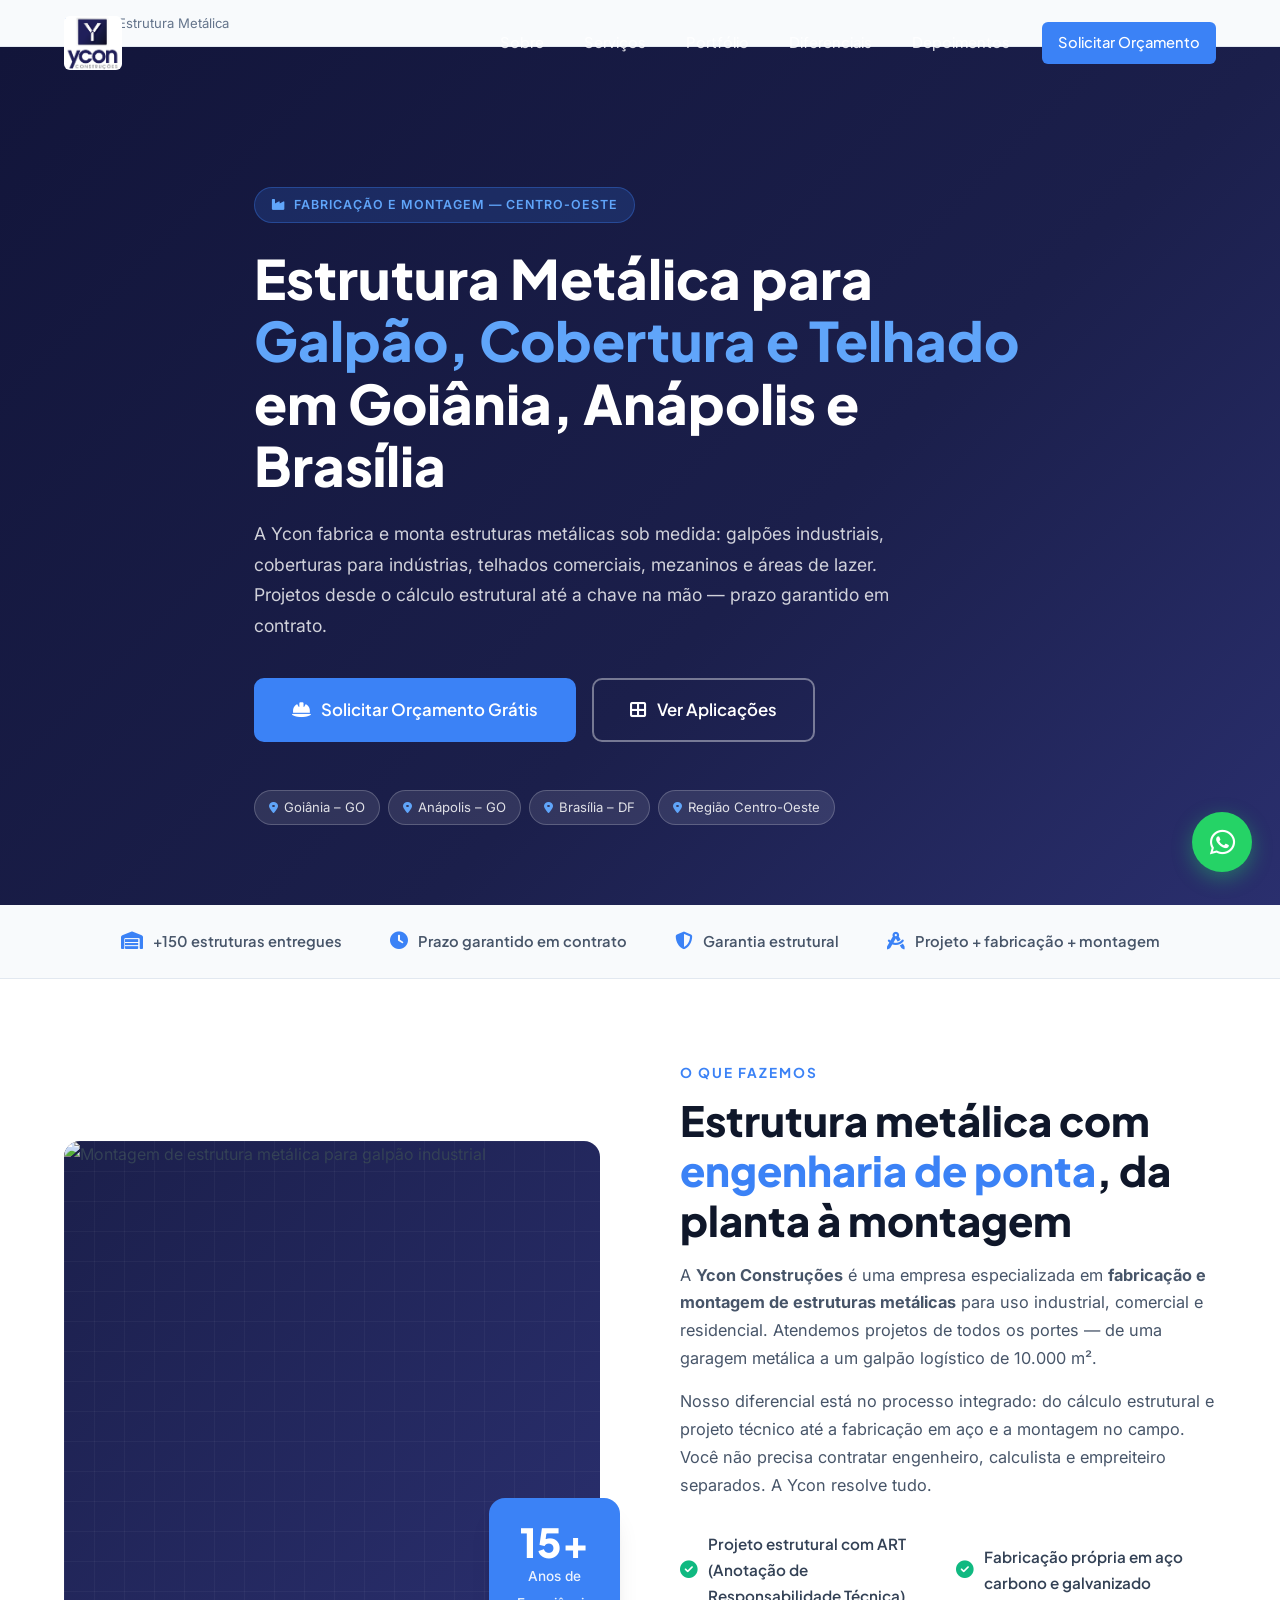
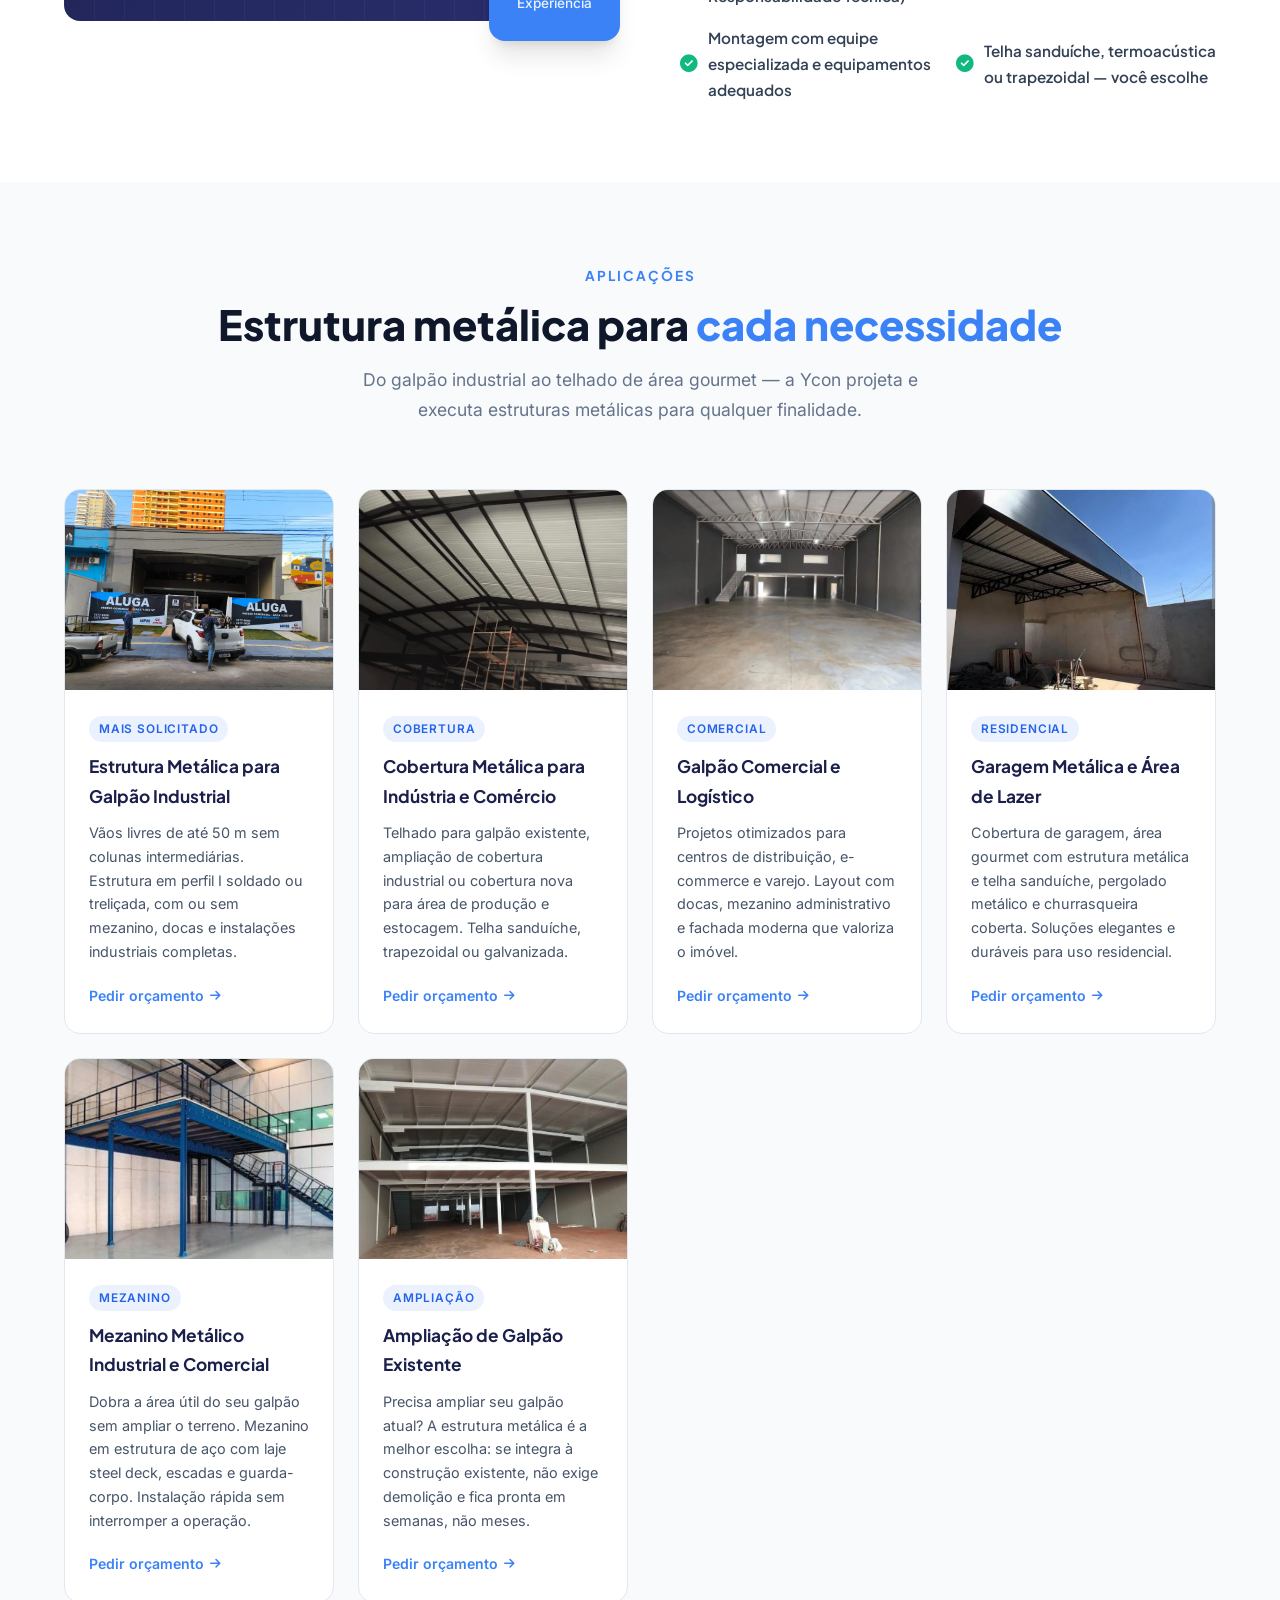
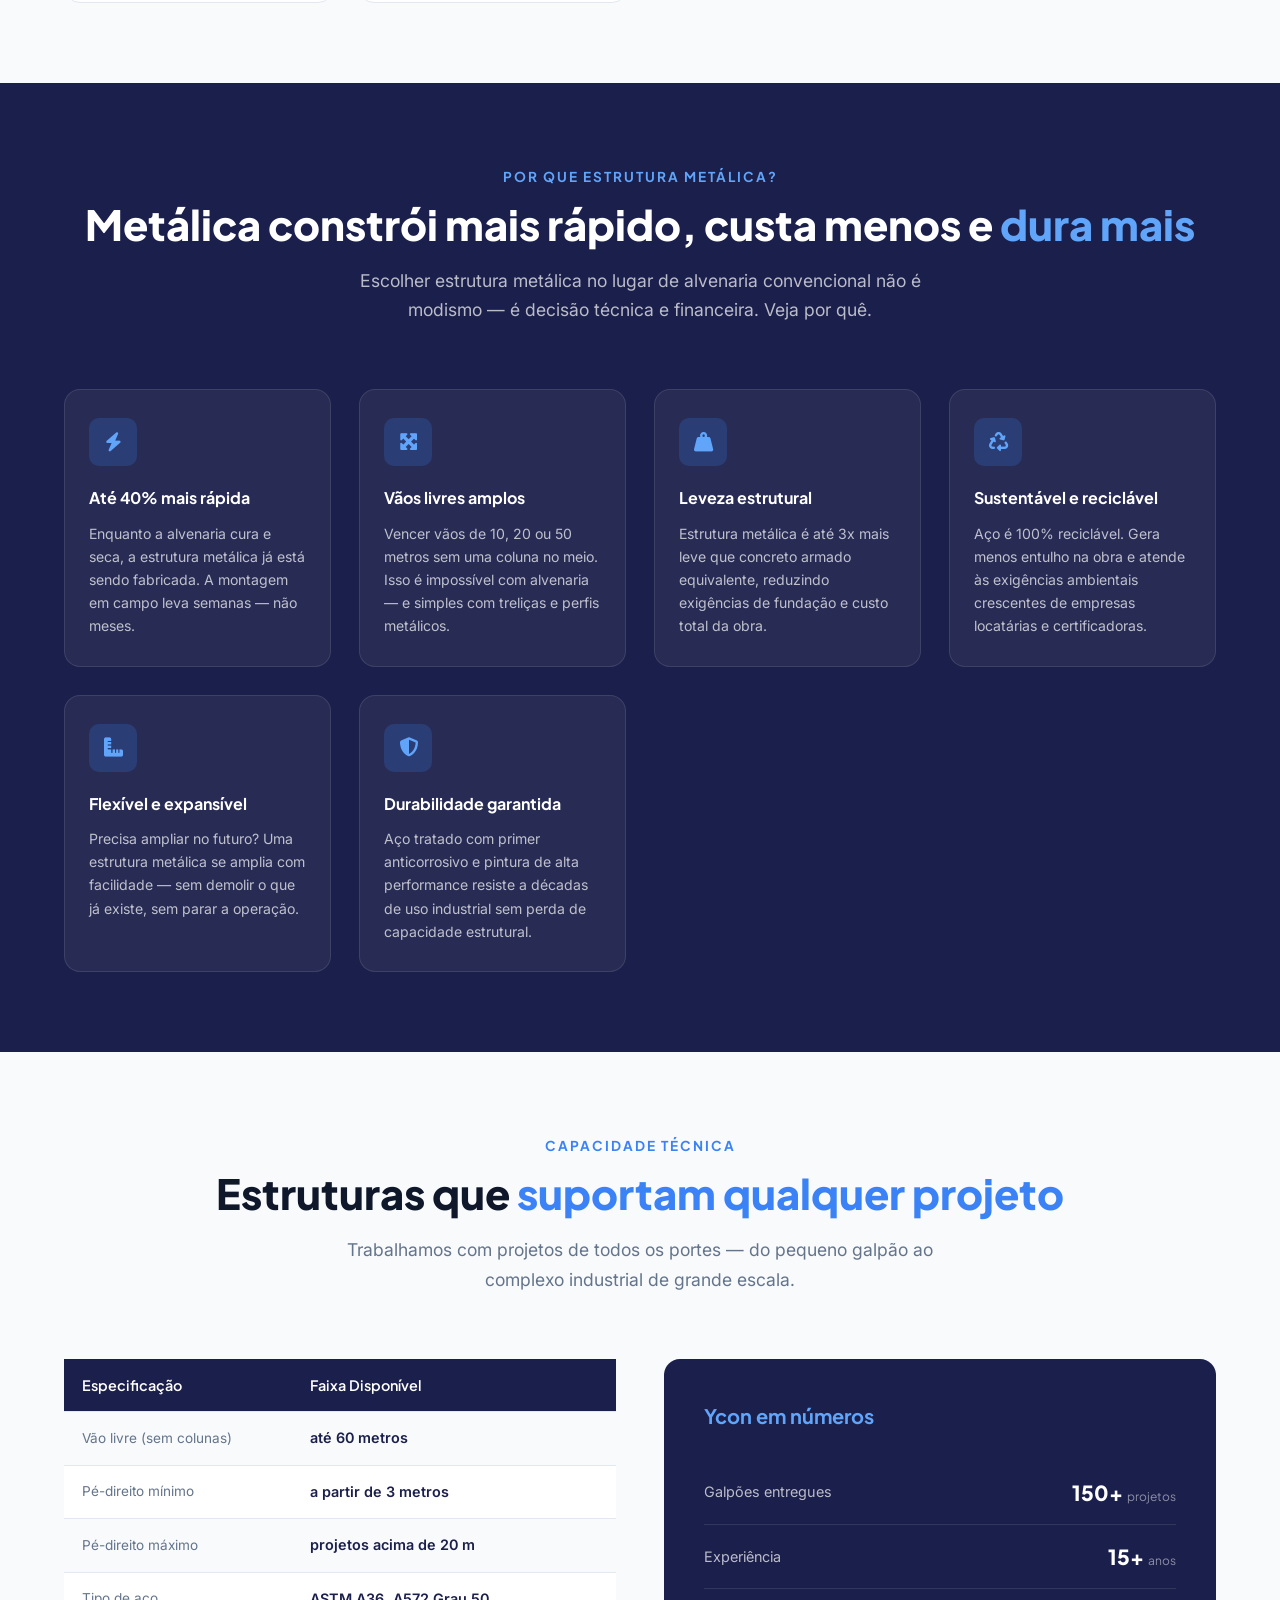
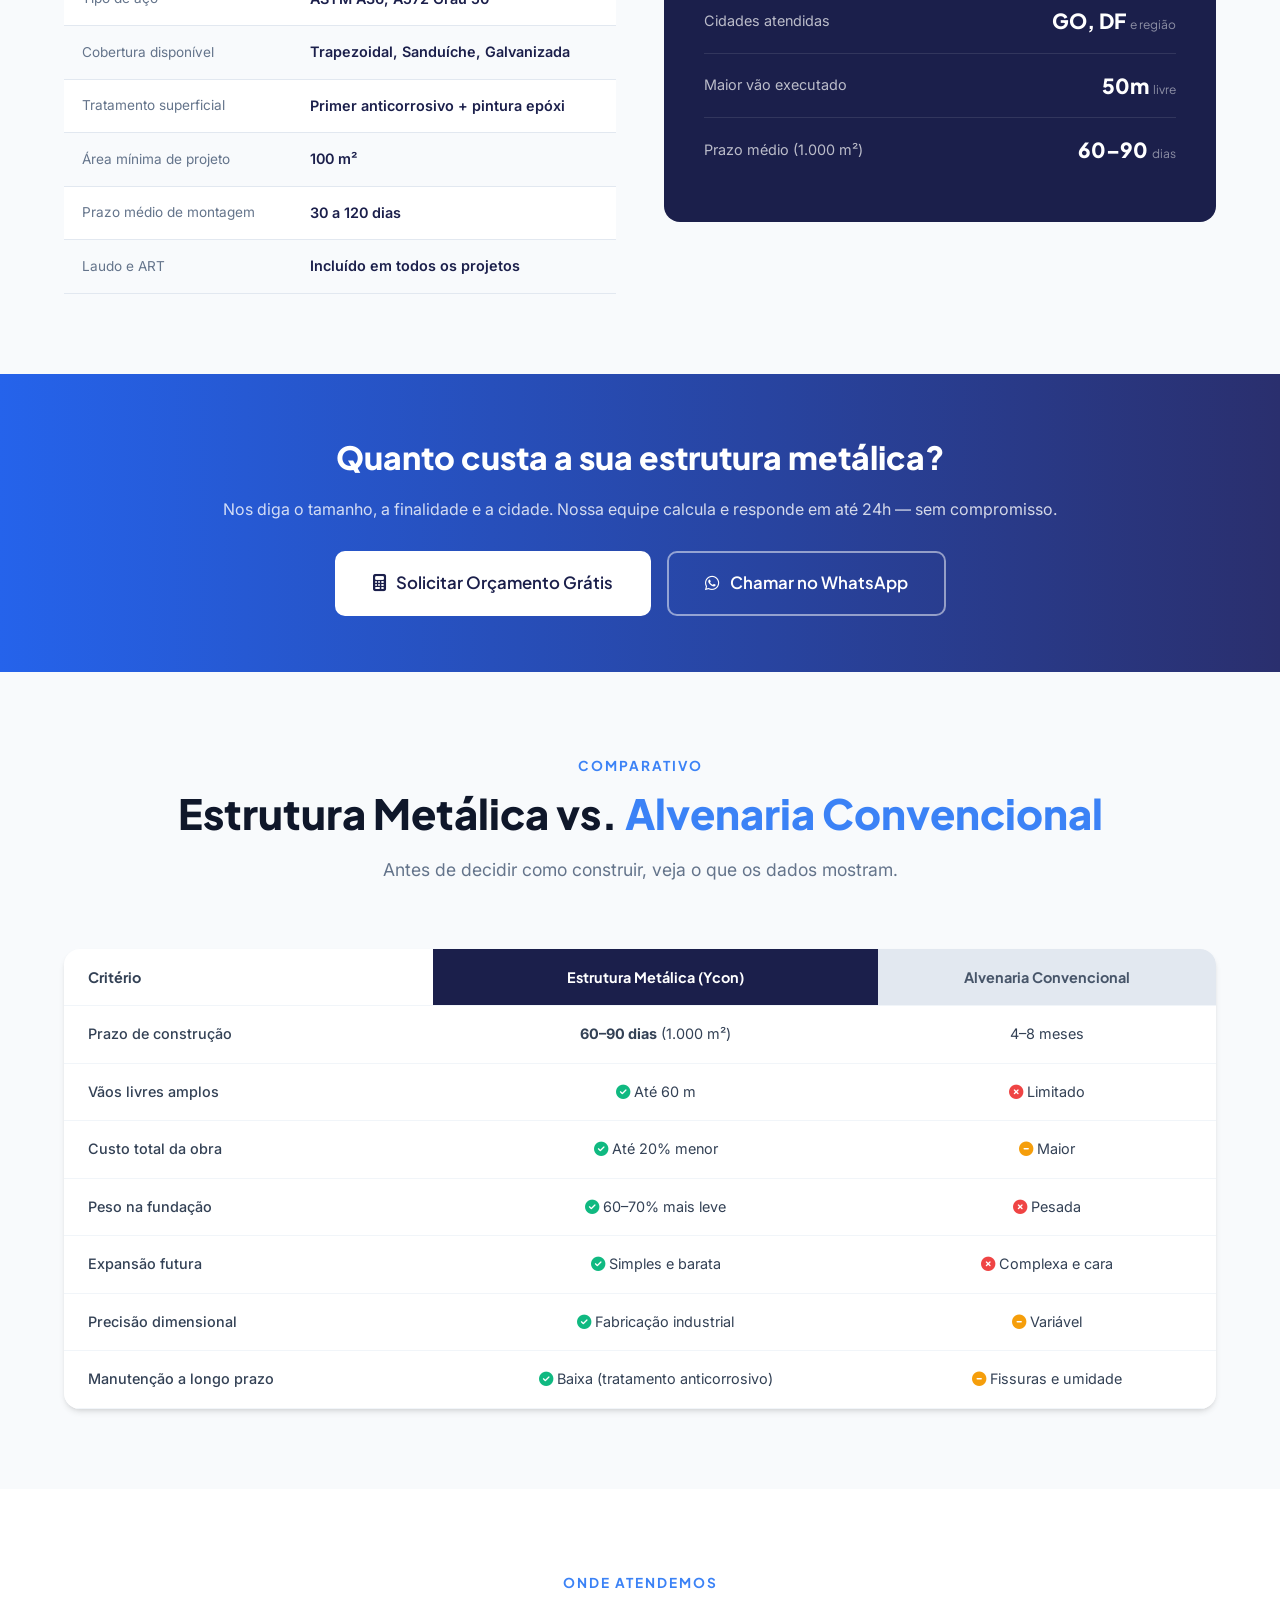
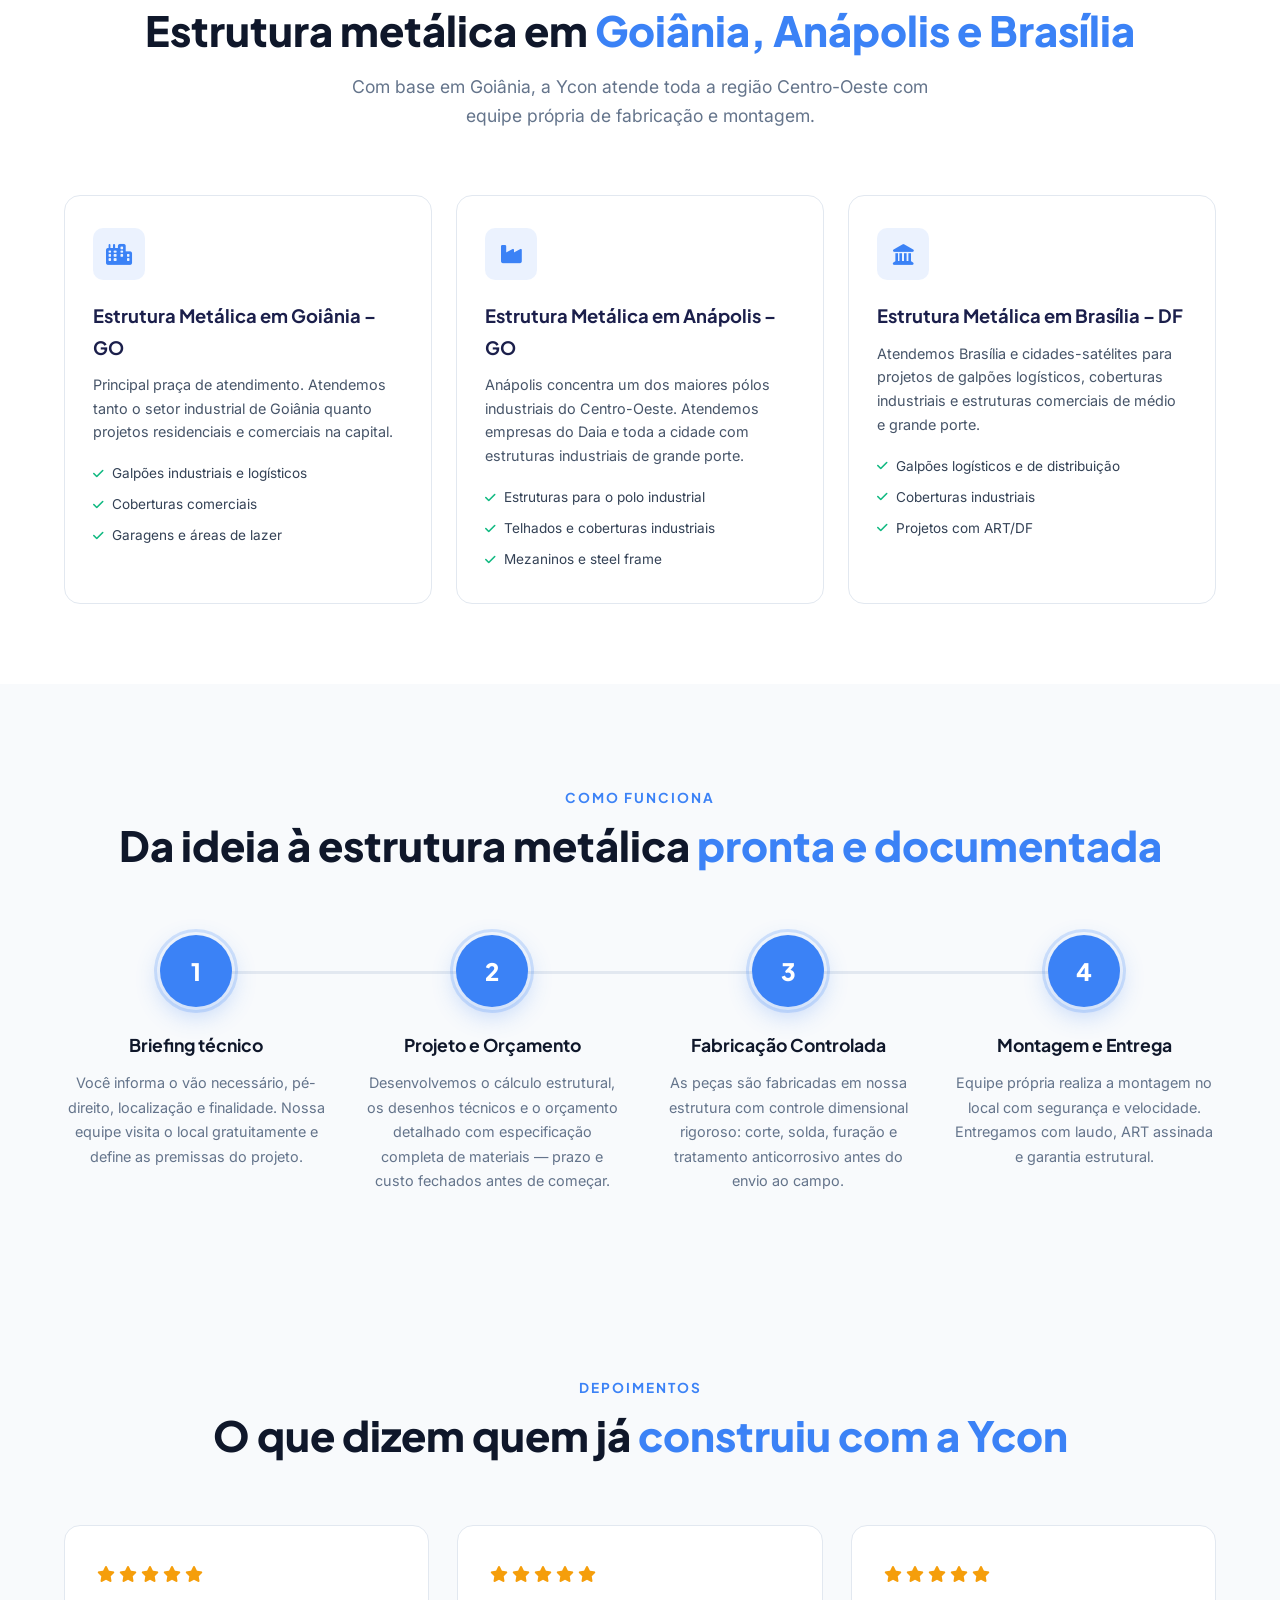
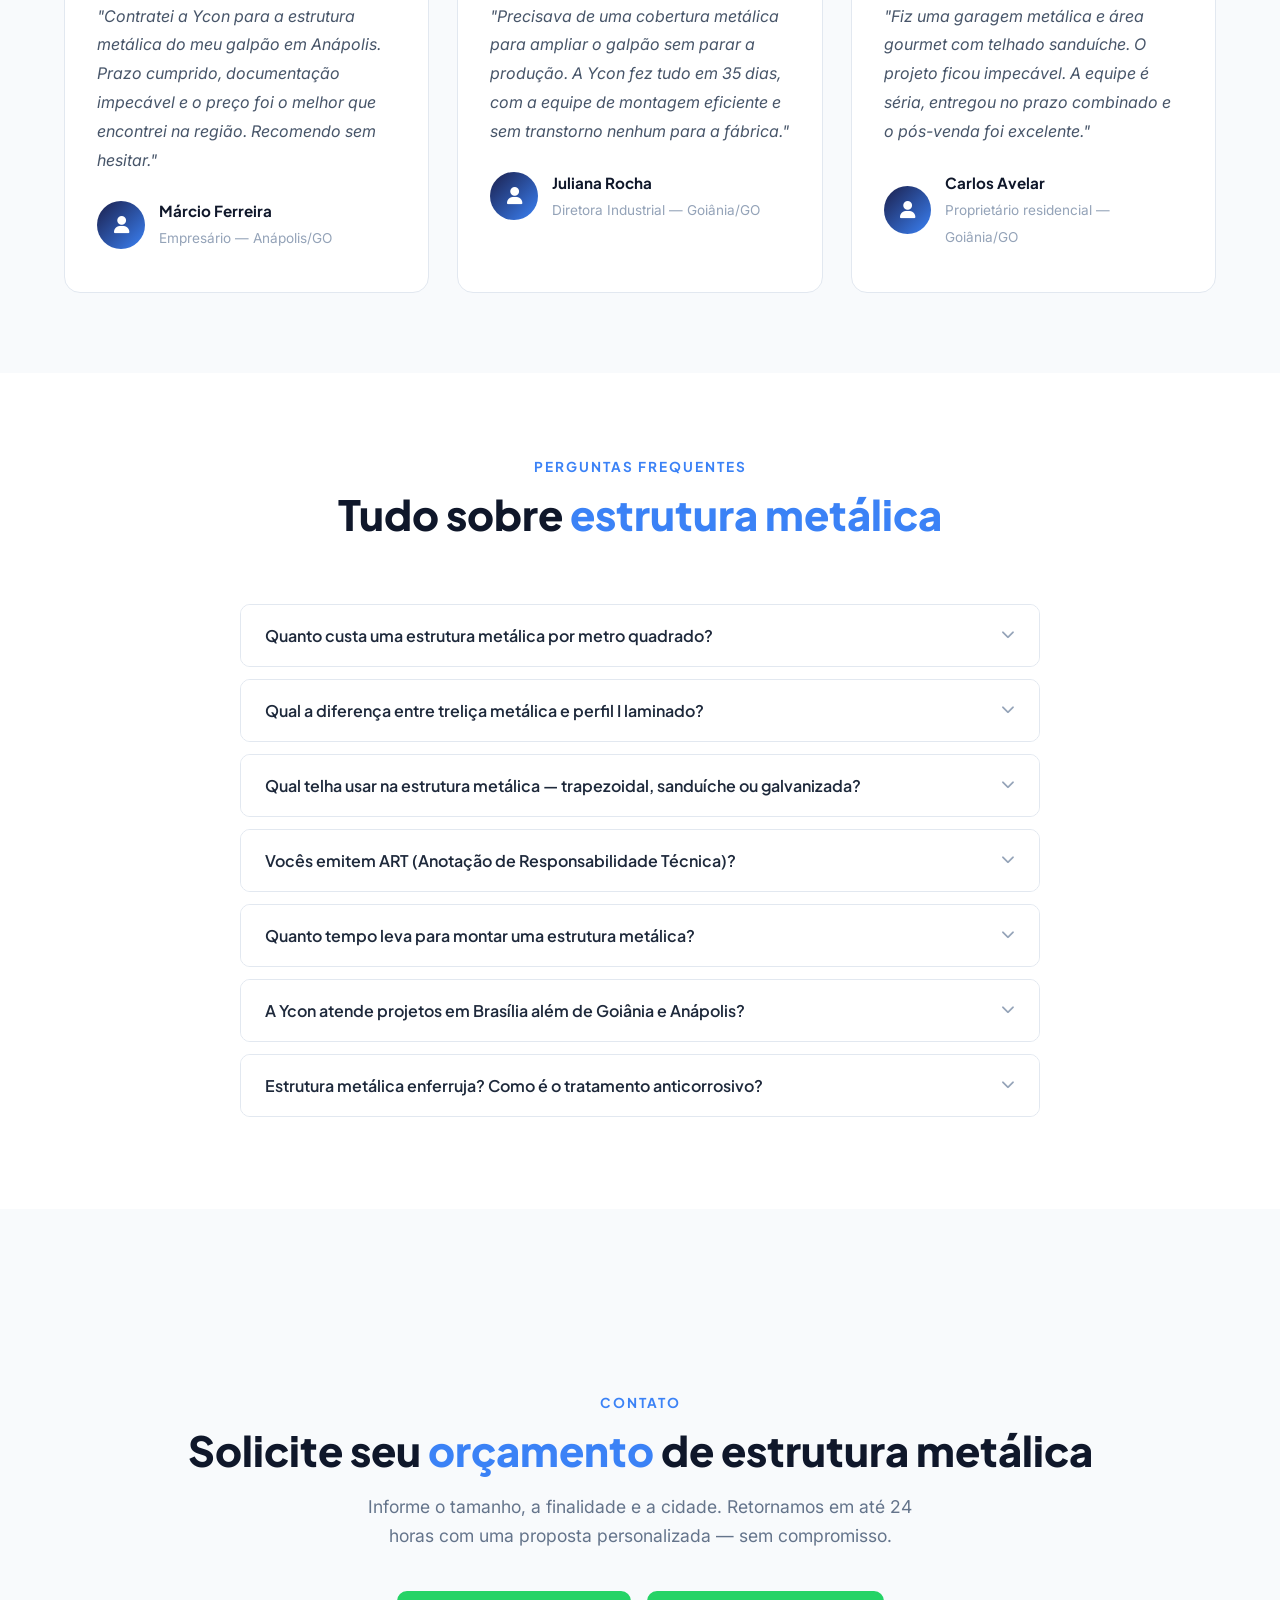
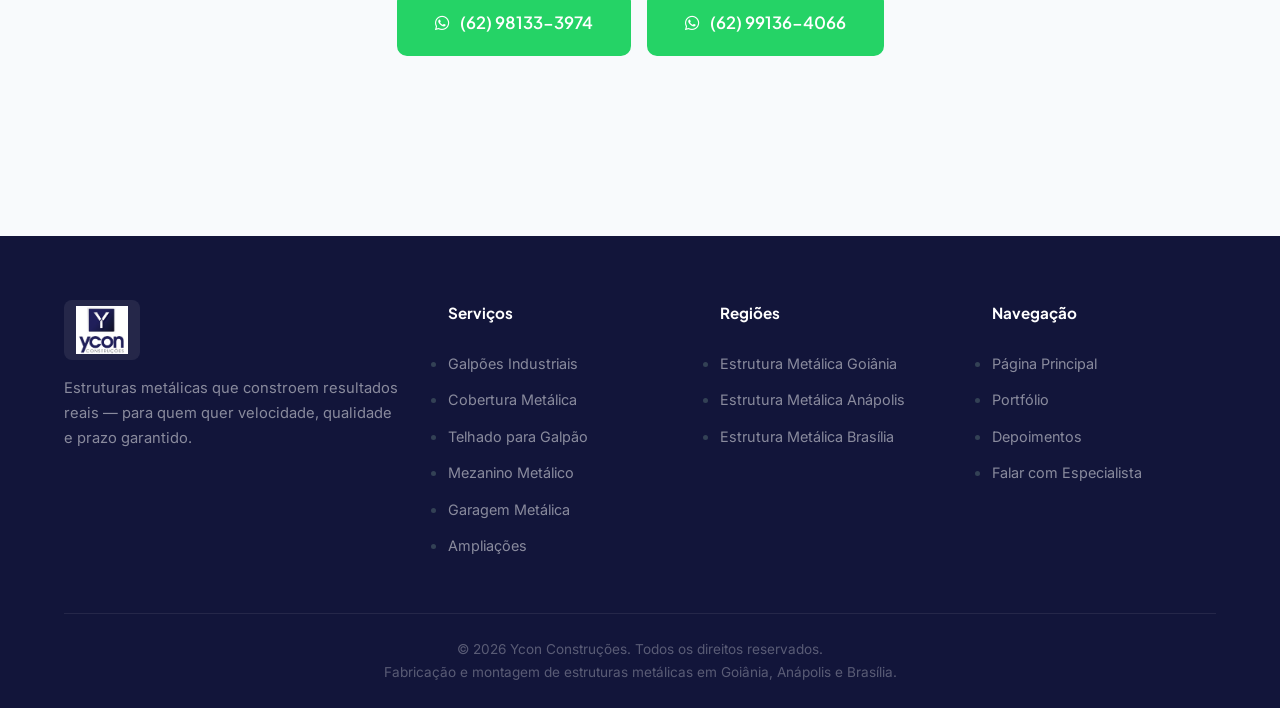
==== commit c1c2bba8: "feat: substituir imagens stock dos cards de garagem e mezanino por fotos reais Co-Authored-By: Claud" ====
--- a/estruturas-metalicas.html
+++ b/estruturas-metalicas.html
@@ -637,7 +637,7 @@
         <article class="em-app-card">
           <div class="em-app-card__img">
             <img
-              src="https://images.pexels.com/photos/1267338/pexels-photo-1267338.jpeg?auto=compress&cs=tinysrgb&w=600"
+              src="Imagens Obras/WhatsApp Image 2026-05-15 at 15.13.13.jpeg"
               alt="Estrutura metálica para garagem e área de lazer"
               loading="lazy"
             >
@@ -653,7 +653,7 @@
         <article class="em-app-card">
           <div class="em-app-card__img">
             <img
-              src="https://images.pexels.com/photos/323705/pexels-photo-323705.jpeg?auto=compress&cs=tinysrgb&w=600"
+              src="Imagens Obras/WhatsApp Image 2026-05-15 at 15.10.01.jpeg"
               alt="Mezanino metálico industrial"
               loading="lazy"
             >
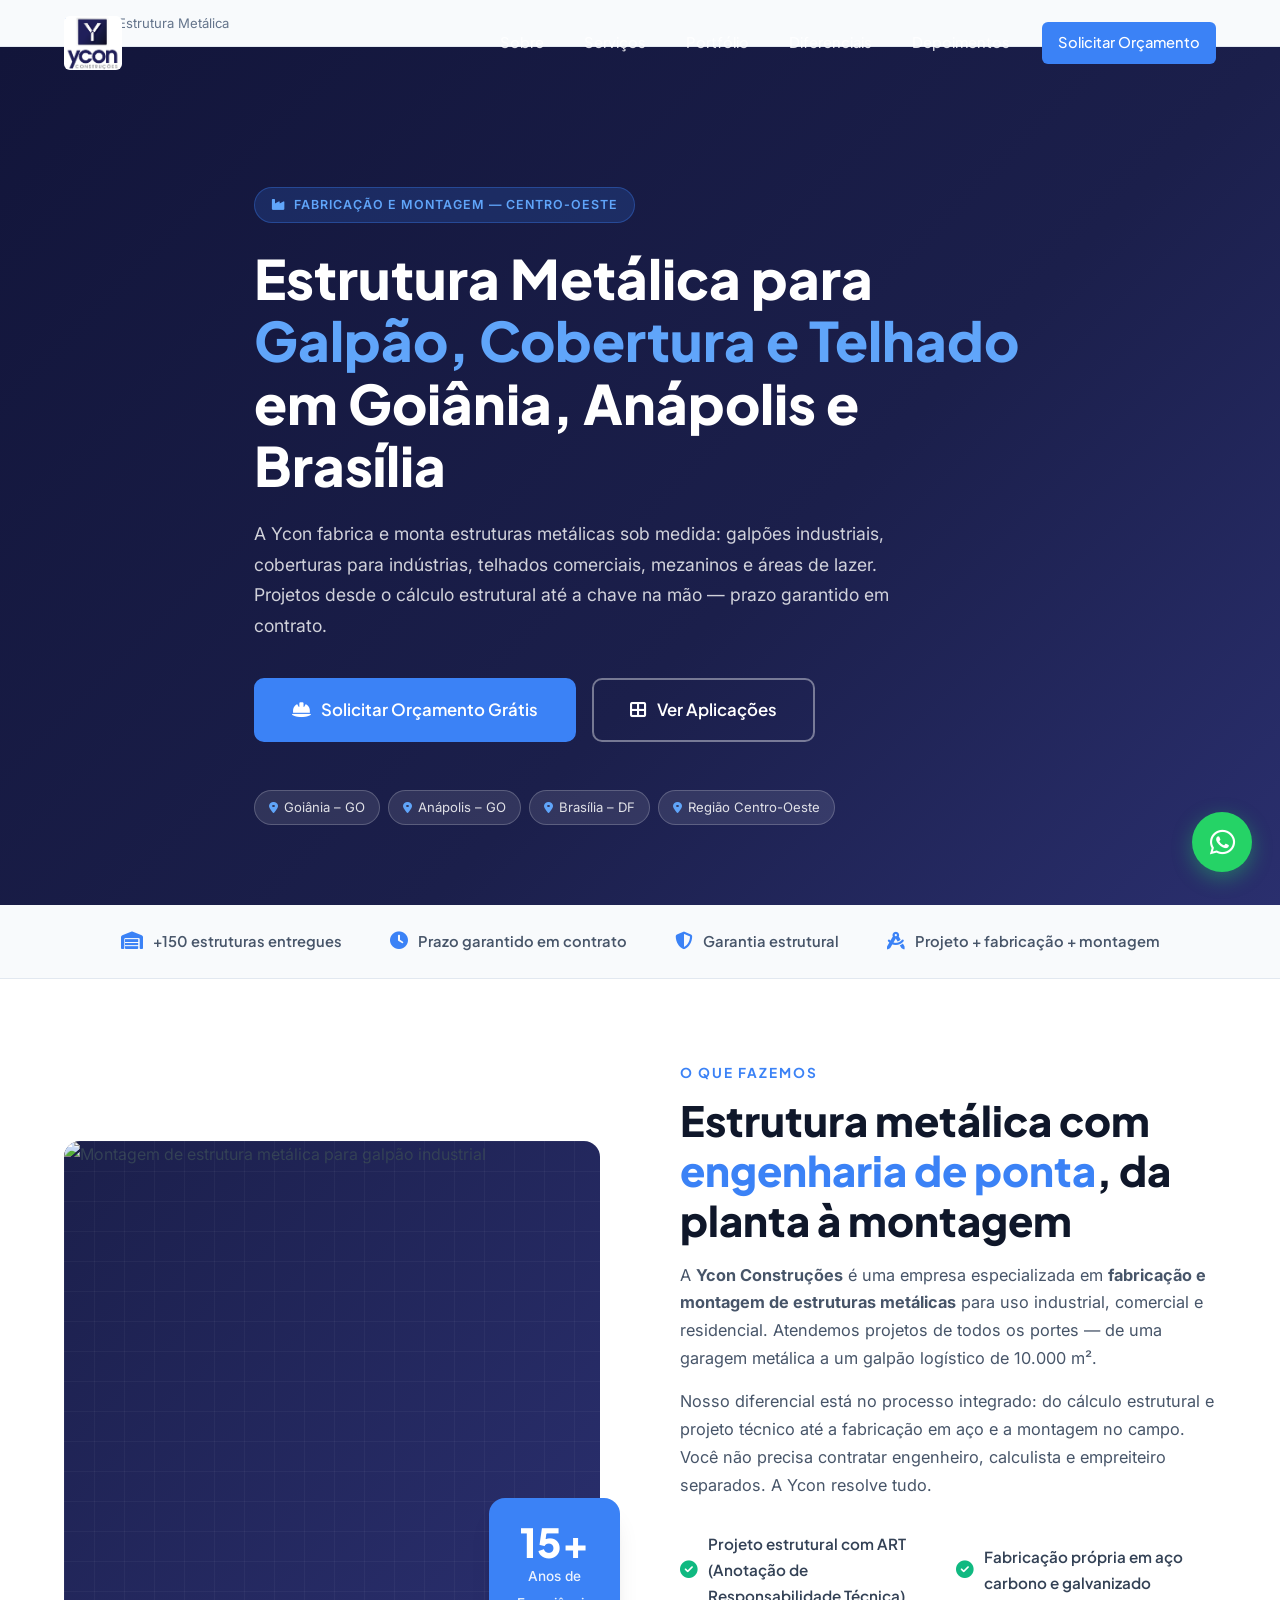
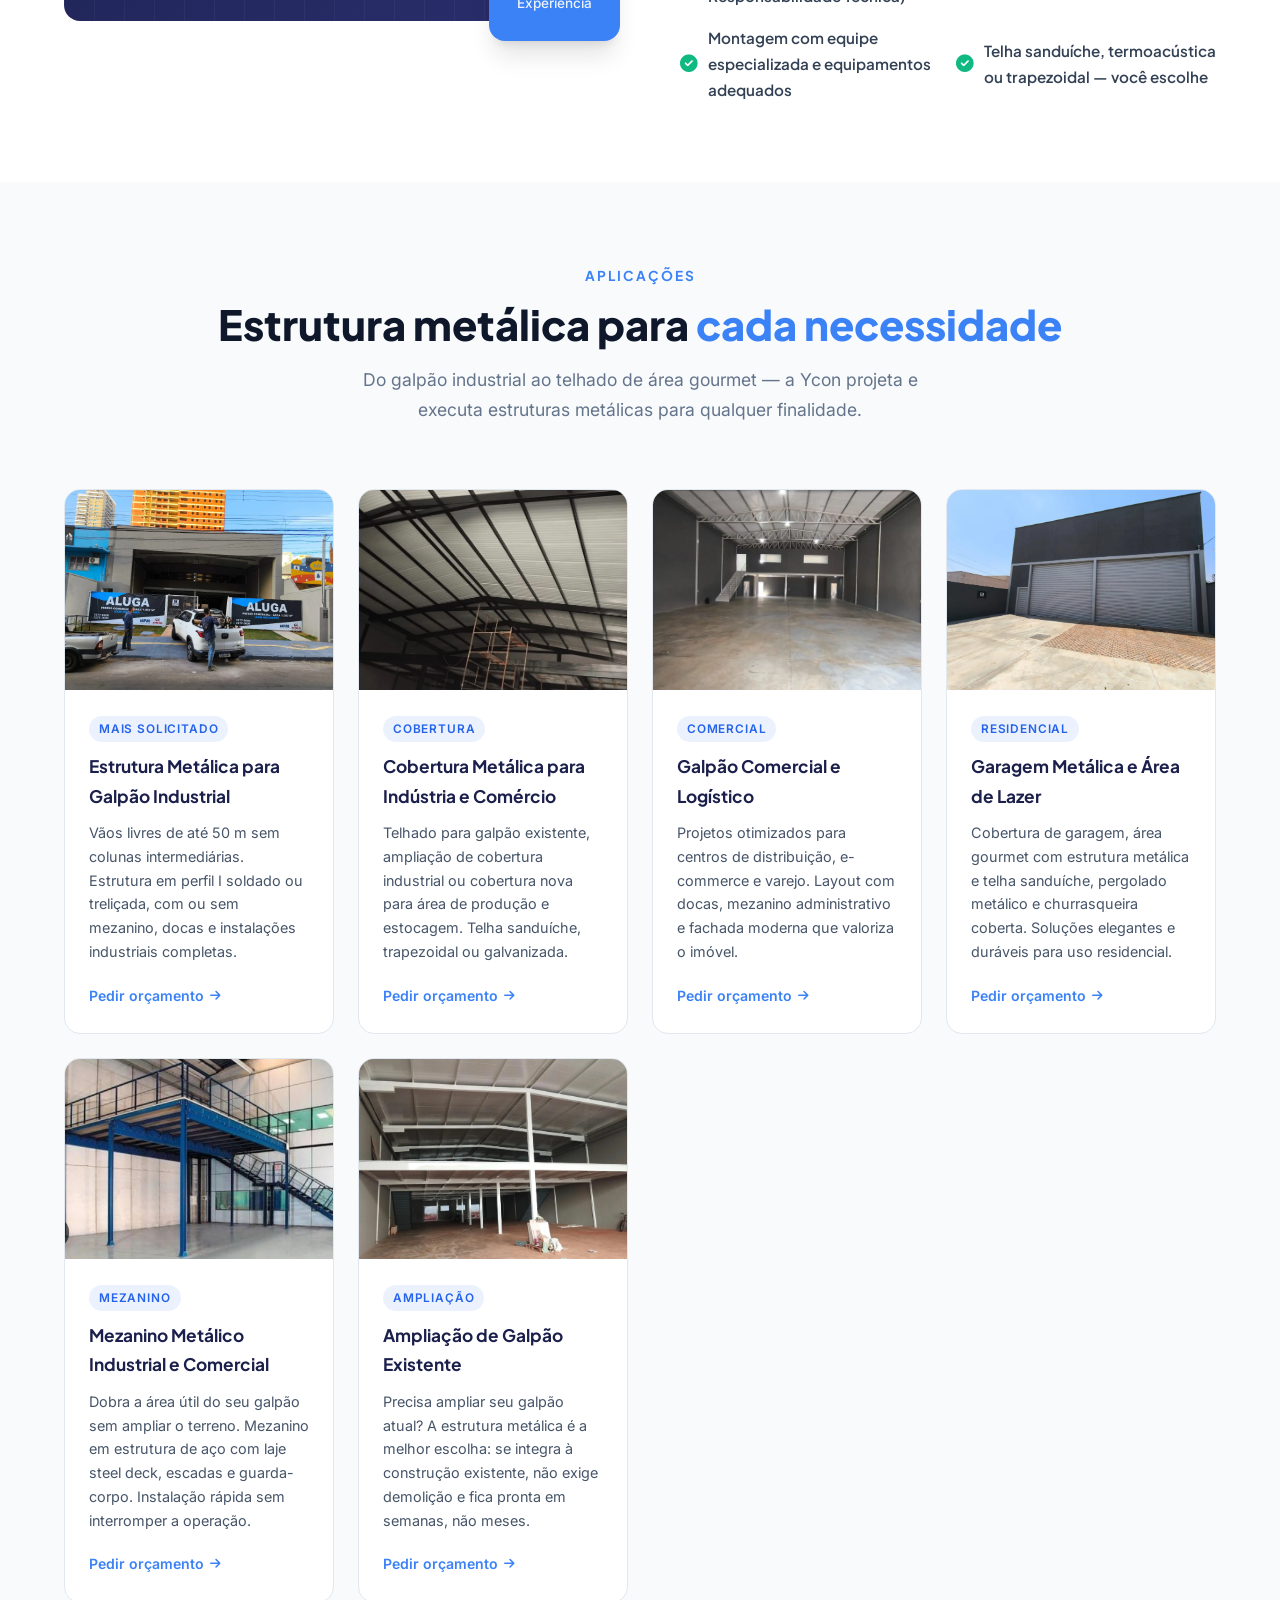
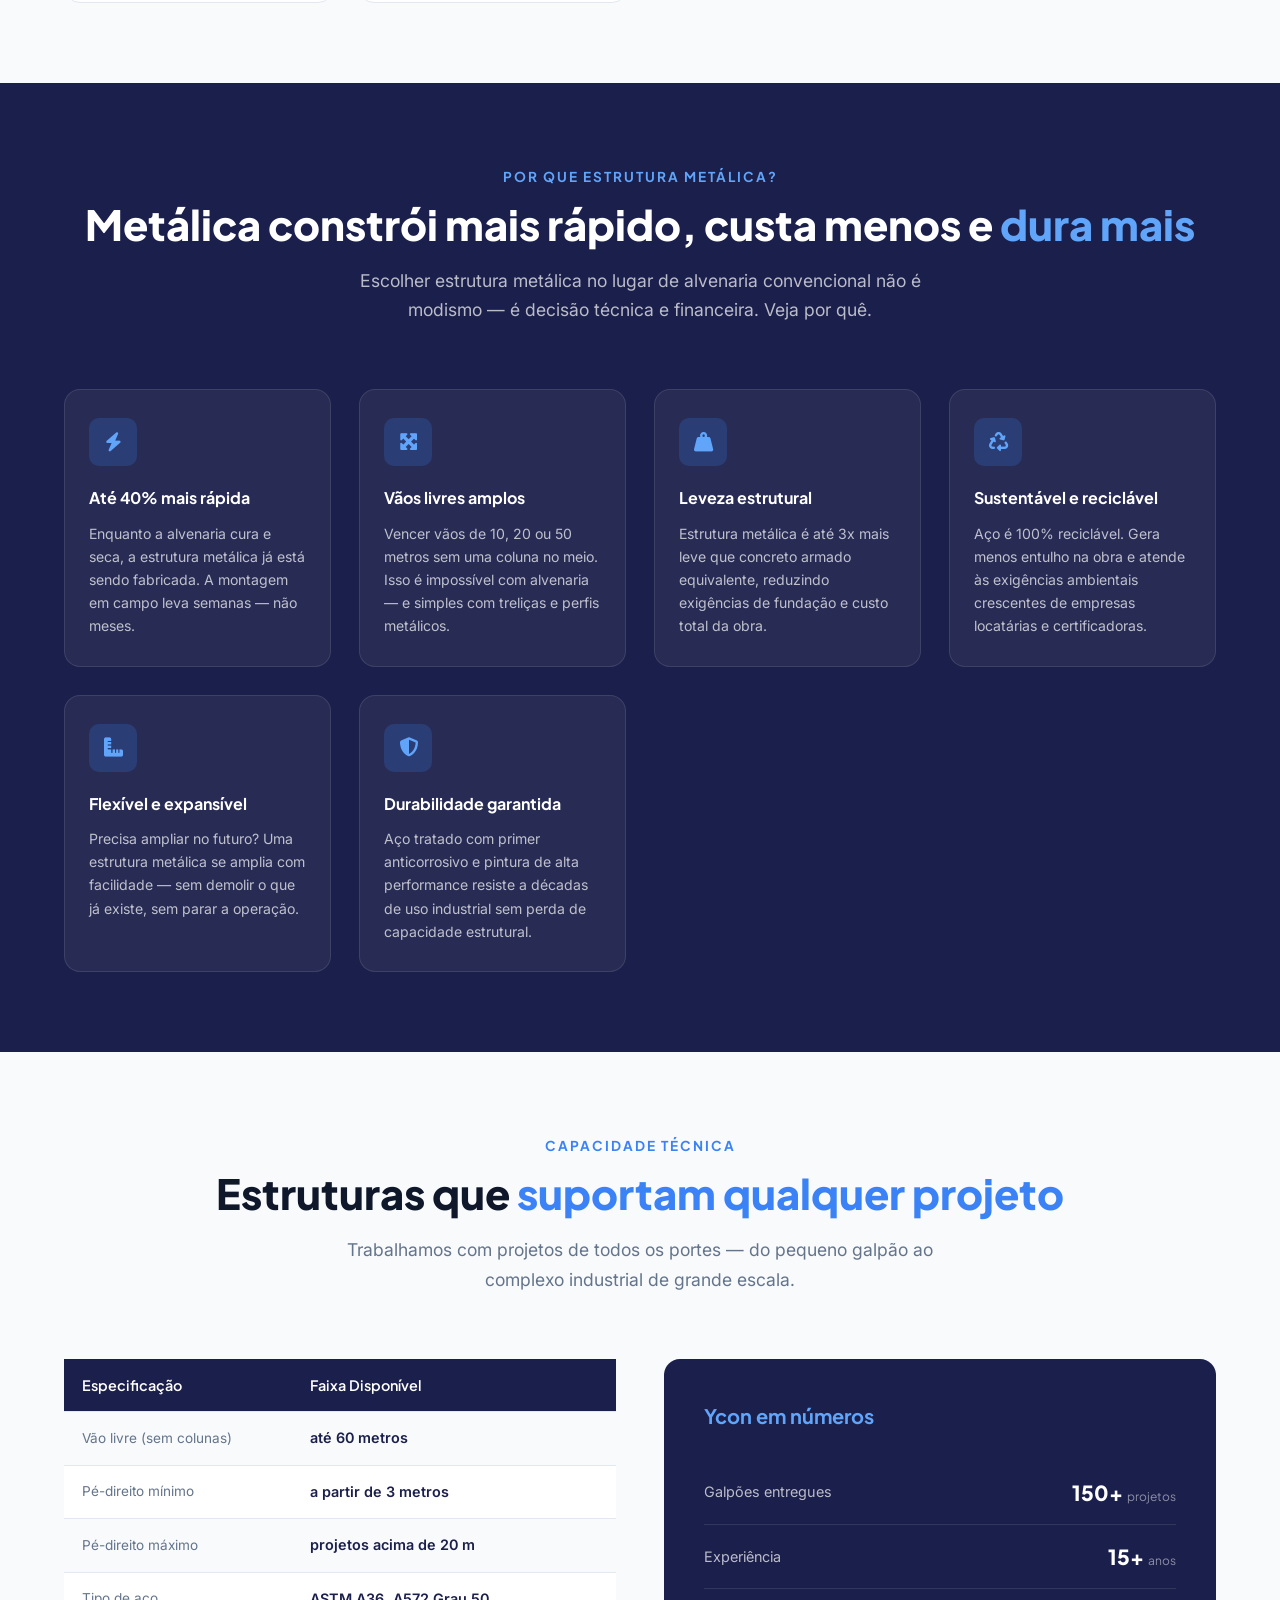
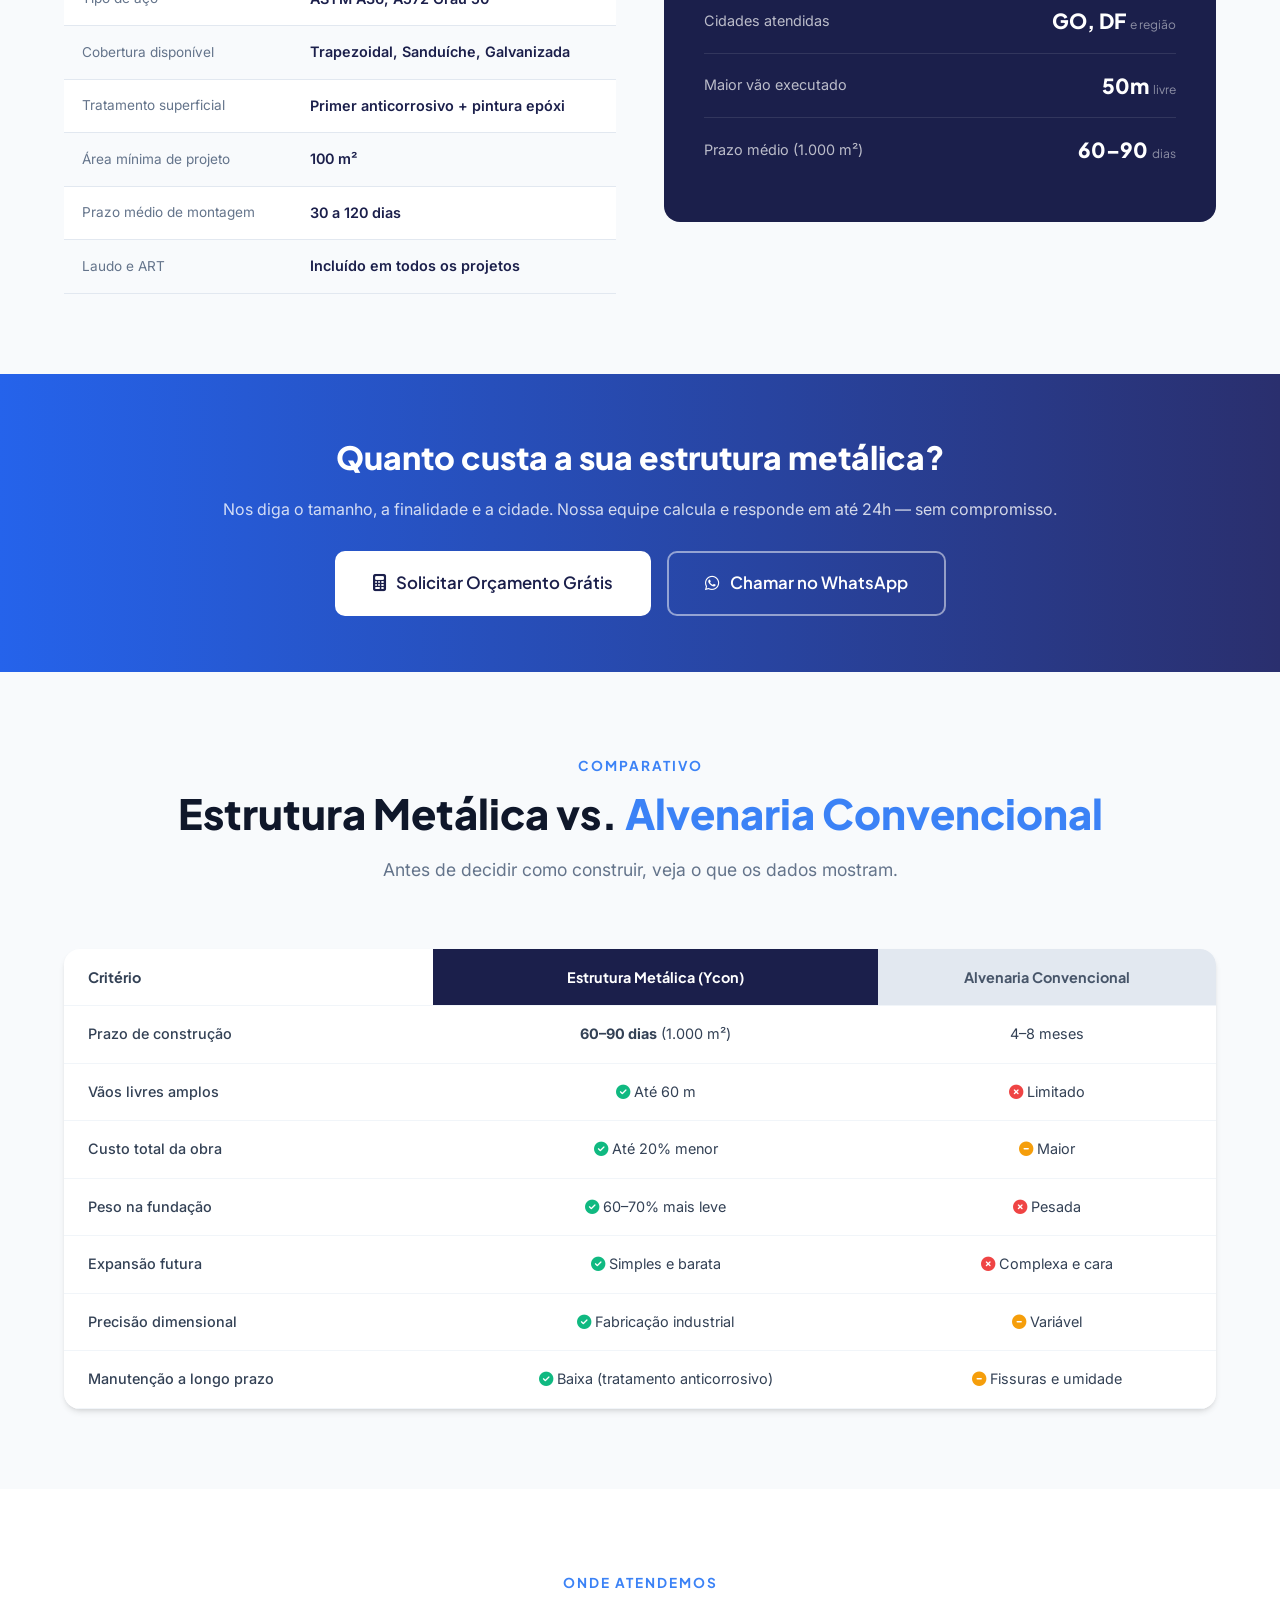
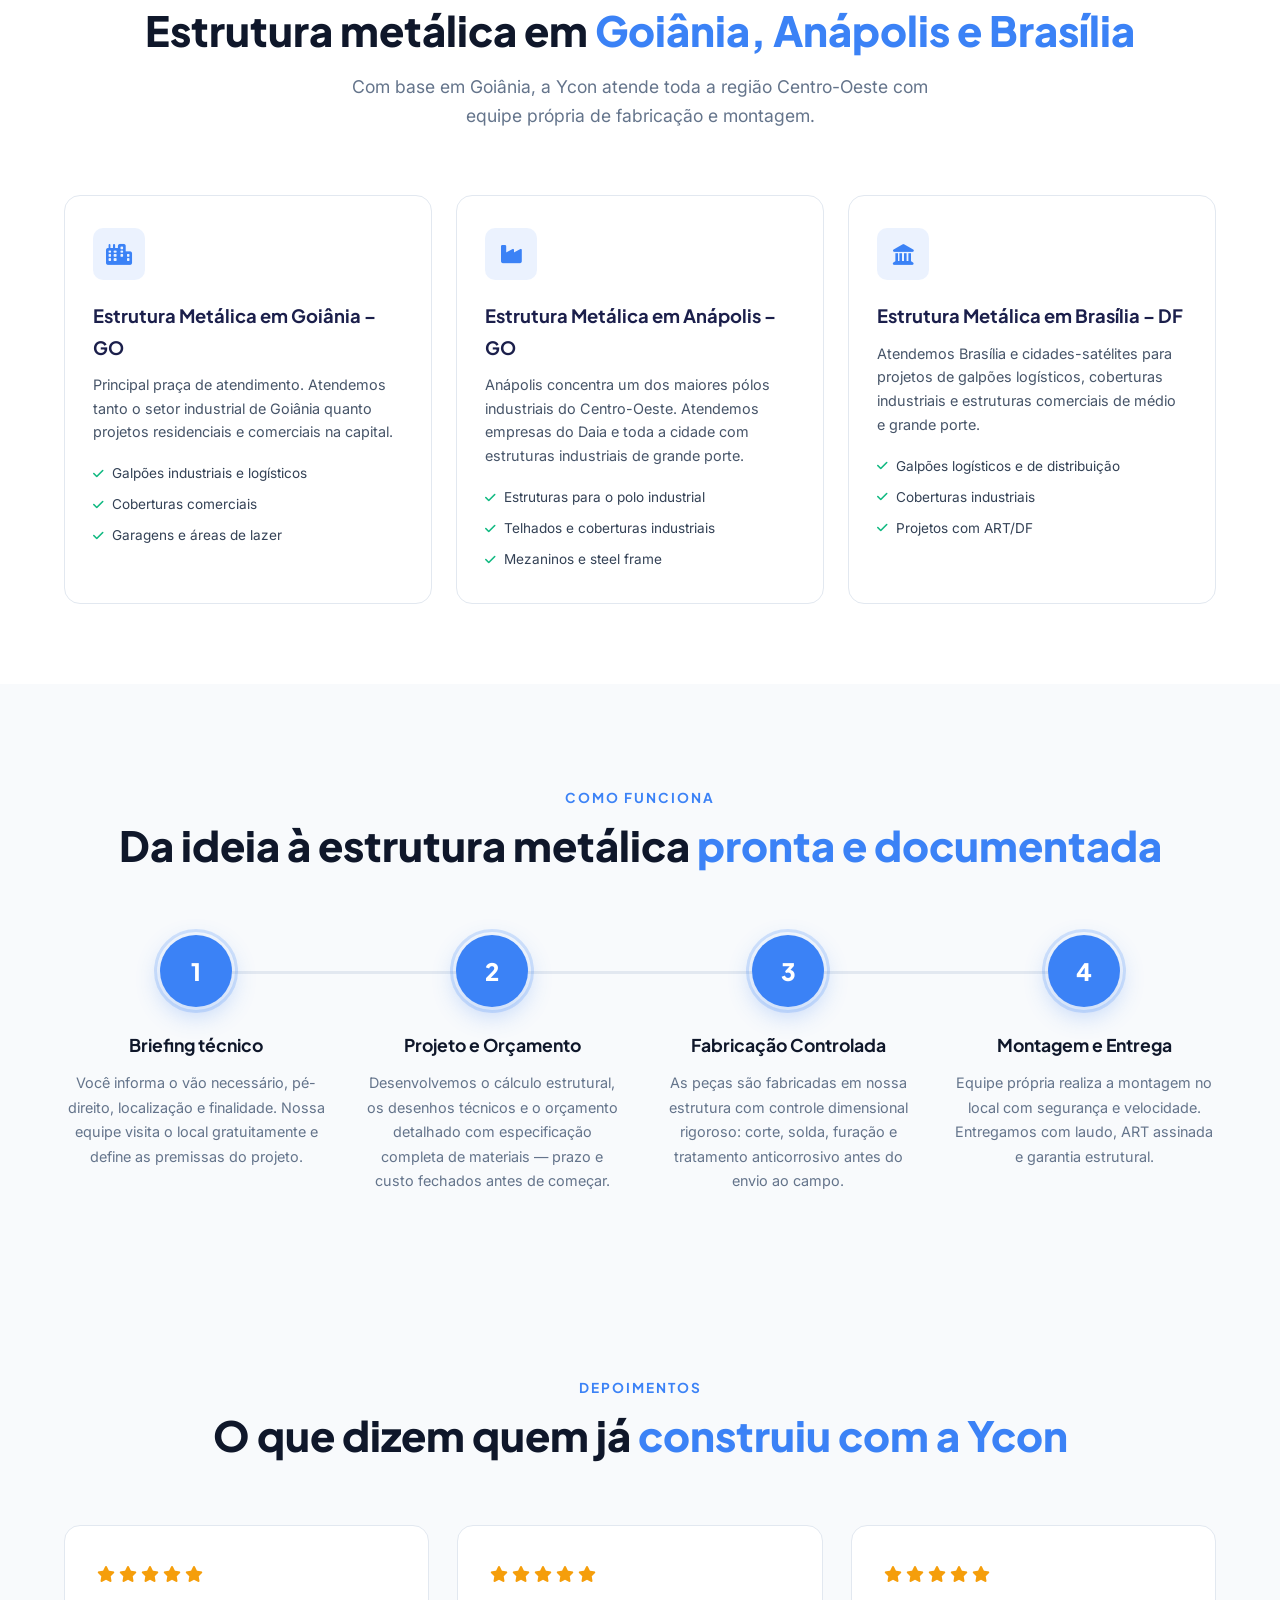
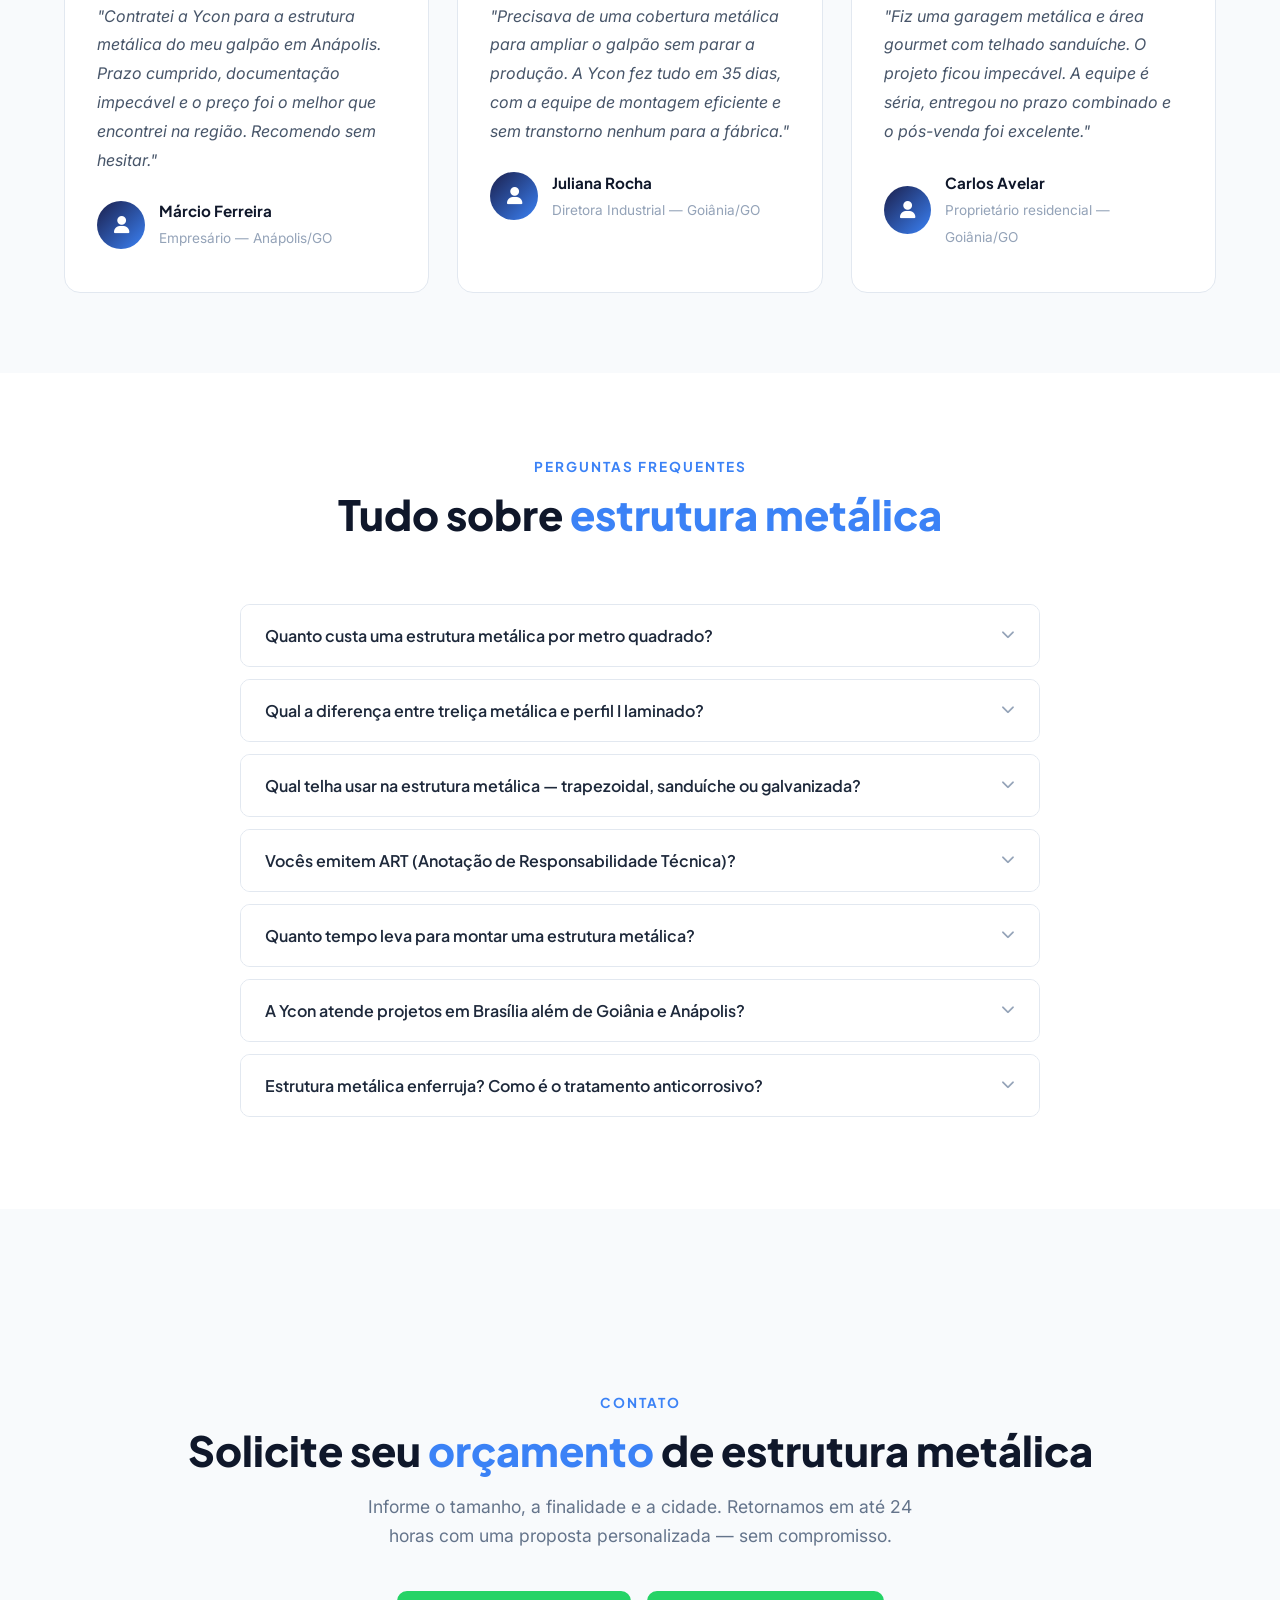
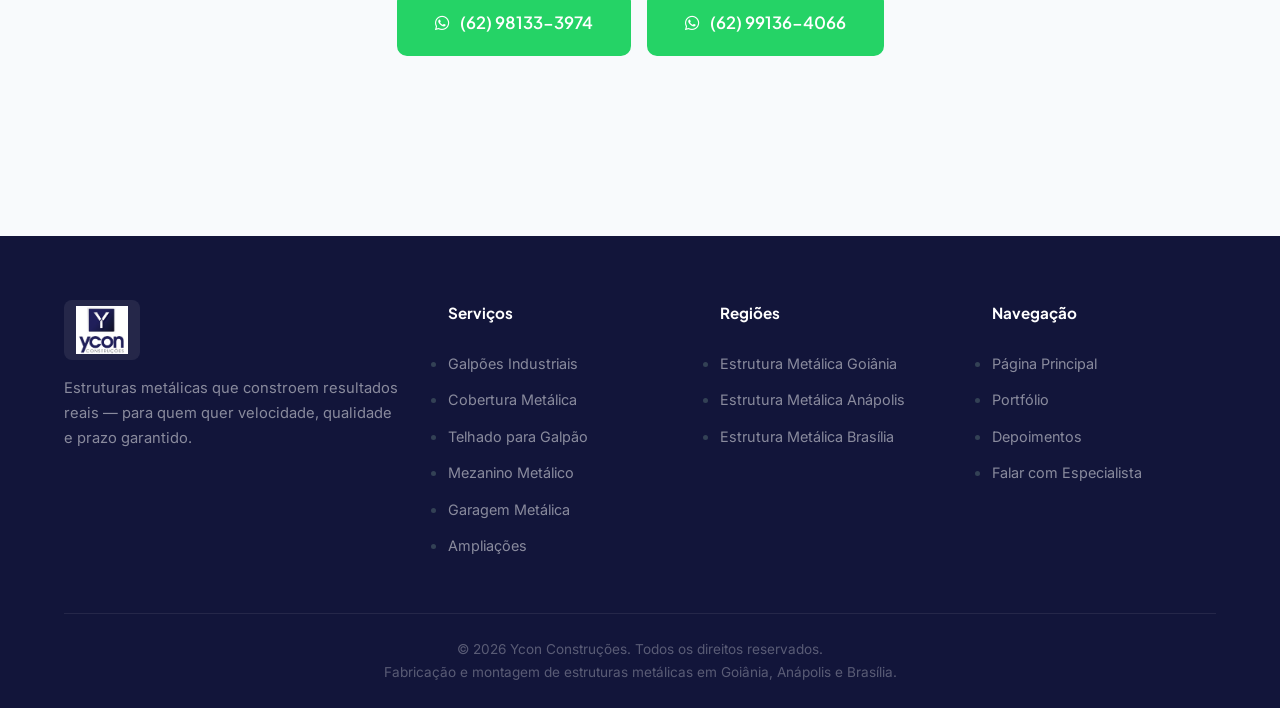
==== commit 7304688f: "fix: corrigir imagem quebrada do card Garagem Metálica O card apontava para um arquivo inexistente (" ====
--- a/estruturas-metalicas.html
+++ b/estruturas-metalicas.html
@@ -637,7 +637,7 @@
         <article class="em-app-card">
           <div class="em-app-card__img">
             <img
-              src="Imagens Obras/WhatsApp Image 2026-05-15 at 15.13.13.jpeg"
+              src="Imagens Obras/WhatsApp-Image-2026-04-16-at-16.21.41.webp"
               alt="Estrutura metálica para garagem e área de lazer"
               loading="lazy"
             >
